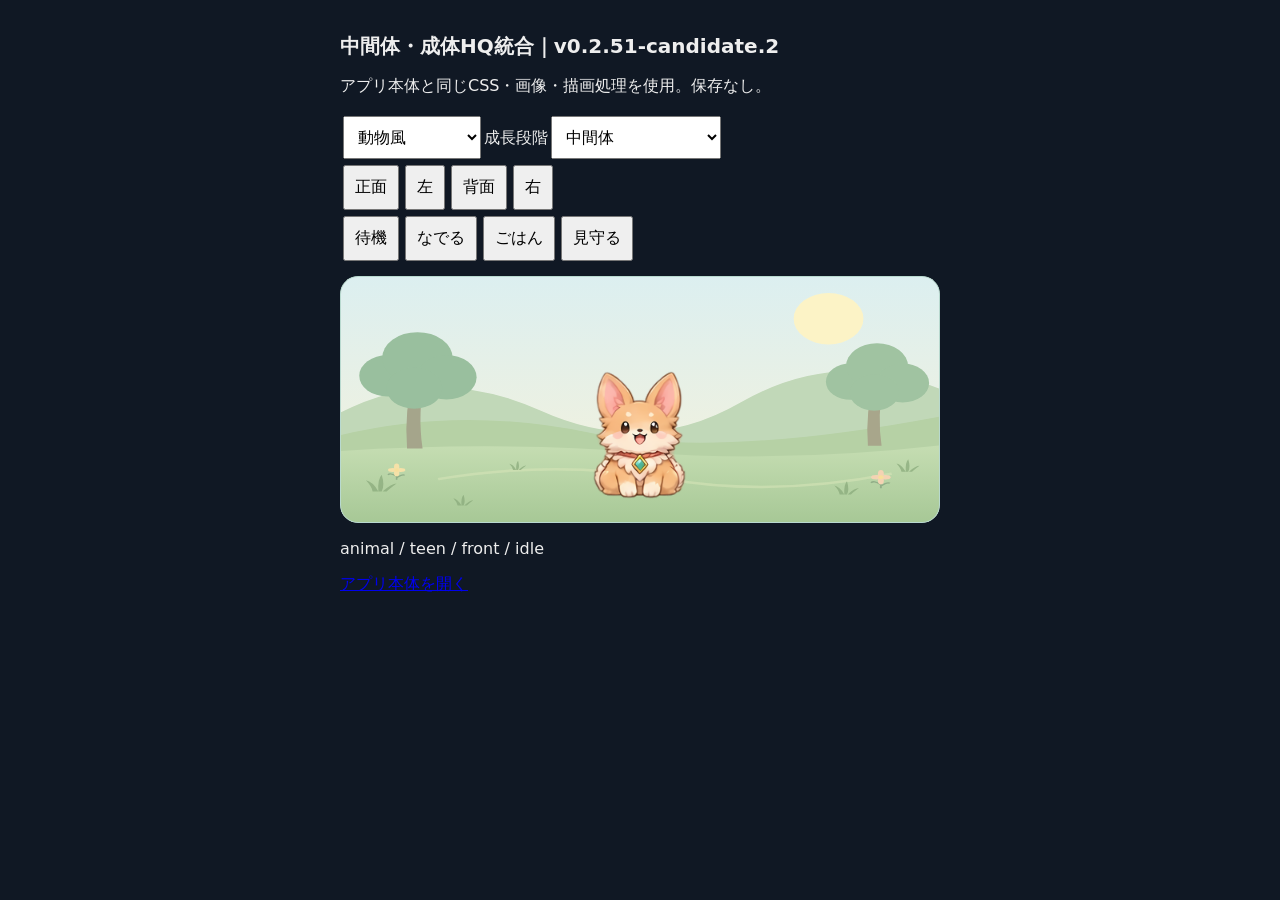
==== hq-integration-qa.html @ a8d1114d "Share baby sleep across home and companion room as v0.2.51-candidate.2" ====
<!doctype html><html lang="ja"><meta charset="utf-8"><meta name="viewport" content="width=device-width,initial-scale=1"><title>全成長段階HQ統合QA｜v0.2.51-candidate.2</title><link rel="stylesheet" href="pet-game.css?v=0251c2"><link rel="stylesheet" href="pet-hq.css?v=0251c2"><style>body{font:16px system-ui;background:#101824;color:#eee;padding:12px}main{max-width:600px;margin:auto}button,select{font:inherit;padding:10px;margin:3px}h1{font-size:20px}.pet-stage{min-height:205px}</style><main><h1>中間体・成体HQ統合｜v0.2.51-candidate.2</h1><p>アプリ本体と同じCSS・画像・描画処理を使用。保存なし。</p><select id="species"><option value="animal">動物風</option><option value="dino">恐竜</option><option value="fantasy">架空の生き物</option><option value="yokai">妖怪</option><option value="fairy">妖精</option></select><label>成長段階<select id="stage"><option value="teen">中間体</option><option value="adult">成体</option><option value="baby">幼体（採用済み）</option></select></label><nav id="directions"><button data-dir="front">正面</button><button data-dir="left">左</button><button data-dir="back">背面</button><button data-dir="right">右</button></nav><nav id="moods"><button data-mood="idle">待機</button><button data-mood="pet">なでる</button><button data-mood="food">ごはん</button><button data-mood="calm">見守る</button></nav><div class="pet-room" data-room-type="animal"><div class="pet-stage"><span class="pet-character pet-mood-idle" data-growth="baby" data-type="animal" data-facing="front"></span></div></div><p id="status"></p><p><a href="index.html?v=0251c2">アプリ本体を開く</a></p></main><script src="pet-illustration.js?v=0251c2"></script><script>
let stage='teen',type='animal',dir='front',mood='idle',timer;const ch=document.querySelector('.pet-character');
function paint(restart=false){let facing=stage==='baby'&&mood!=='idle'?'front':dir;for(let k of ['idle','pet','food','calm'])ch.classList.toggle('pet-mood-'+k,k===mood);if(ch.dataset.growth!==stage||ch.dataset.type!==type||ch.dataset.facing!==facing||!ch.firstChild){ch.dataset.growth=stage;ch.dataset.type=type;ch.dataset.facing=facing;ch.innerHTML=HAM.PetIllustration.draw({type,stage,direction:facing,mood})}if(restart)for(let a of ch.querySelector('.pet-illustration').getAnimations({subtree:true}))if(a.animationName?.startsWith('pet247-care-')){a.currentTime=0;a.play()}document.querySelector('.pet-room').dataset.roomType=type;document.querySelector('#status').textContent=type+' / '+stage+' / '+facing+' / '+mood}
document.querySelector('#stage').onchange=e=>{clearTimeout(timer);stage=e.target.value;mood='idle';paint()};document.querySelector('#species').onchange=e=>{clearTimeout(timer);type=e.target.value;mood='idle';paint()};document.querySelector('#directions').onclick=e=>{if(!e.target.dataset.dir)return;clearTimeout(timer);dir=e.target.dataset.dir;mood='idle';paint()};document.querySelector('#moods').onclick=e=>{if(!e.target.dataset.mood)return;clearTimeout(timer);mood=e.target.dataset.mood;paint(true);if(mood!=='idle')timer=setTimeout(()=>{mood='idle';paint()},mood==='calm'?3200:1700)};paint();</script></html>
---- pet-game.css ----
/* Optional pet game: all rules and styling are isolated from household UI. */
.pet-game-intro{line-height:1.65}
.pet-toggle-row{display:flex;align-items:center;justify-content:space-between;gap:12px;margin:0}
.pet-toggle-row input{width:22px;height:22px;margin:0;flex:0 0 auto}
.pet-toggle-row strong{display:block;font-size:15px}
.pet-toggle-row small{display:block;font-size:12px;font-weight:400;color:var(--muted);margin-top:4px}
body.pet-game-enabled .bottom-nav{grid-template-columns:repeat(6,minmax(0,1fr))}
.pet-game-dashboard{display:grid;grid-template-columns:1fr 1fr;gap:10px}
.pet-score-card{background:var(--bg);border:1px solid var(--line);border-radius:12px;padding:12px;min-width:0}
.pet-score-card strong{font-size:20px;display:block;margin:3px 0 6px;font-variant-numeric:tabular-nums}
.pet-score-card span{font-size:12px;color:var(--muted)}
.pet-meter{width:100%;height:7px;border-radius:9px;overflow:hidden;background:var(--line);margin:8px 0}
.pet-meter i{display:block;height:100%;width:0;border-radius:inherit;background:#60a5fa;transition:width .35s}
.pet-meter.pet-heart i{background:#f472b6}
.pet-room{position:relative;min-height:245px;border:1px solid #b8d9cf;border-radius:18px;display:flex;align-items:center;justify-content:center;flex-direction:column;gap:8px;overflow:hidden;margin:12px 0;background:linear-gradient(180deg,#dcf5f5,#eef9ec 75%,#d4e7cb)}
.pet-room::before{content:'';position:absolute;top:22px;right:25px;width:56px;height:56px;border-radius:50%;background:#fff9bd;opacity:.65}
.pet-room::after{content:'';position:absolute;bottom:0;left:0;right:0;height:35px;background:linear-gradient(0deg,#a7cfab,#cbe9cd);z-index:0}
.pet-room.pet-room-decorated{background:linear-gradient(180deg,#ebf1fb,#f7f6ea 72%,#d7edca)}
.pet-room.pet-room-decorated::before{content:'✿';background:#f6d9df;text-align:center;line-height:56px;font-size:36px;color:#a74779}
.pet-stage{position:relative;z-index:1;min-height:170px;width:100%;display:flex;align-items:flex-end;justify-content:center;padding:4px}
.pet-speech{position:relative;z-index:2;color:#314c50;background:#fffffff0;border-radius:12px;padding:9px 12px;text-align:center;line-height:1.5;font-size:13px;max-width:90%;min-height:38px;margin:0 0 13px}
.pet-character{display:block;position:relative;width:146px;height:157px;flex:0 0 auto;animation:pet-breathe 2.8s ease-in-out infinite;transform-origin:50% 90%}
.pet-character span{position:absolute;display:block}
.pet-character .pet-shadow{width:104px;height:13px;border-radius:50%;background:#6f9b9060;left:22px;bottom:0;filter:blur(2px)}
.pet-character .pet-body{background:linear-gradient(138deg,#b7f5cf 3%,#79d3b7 65%,#62bfa9);border:3px solid #439c88;width:116px;height:114px;border-radius:49% 49% 42% 42%;left:15px;top:30px;z-index:3;box-shadow:inset 12px 8px #ffffff45}
.pet-character .pet-ear{width:39px;height:65px;top:1px;background:#9ee5cb;border:3px solid #439c88;border-radius:58% 58% 27% 27%;z-index:2}
.pet-character .pet-ear::after{content:'';position:absolute;left:9px;top:10px;width:15px;height:34px;background:#e9acd0;border-radius:55%}
.pet-character .pet-ear-left{left:26px;transform:rotate(-19deg)}
.pet-character .pet-ear-right{right:26px;transform:rotate(19deg)}
.pet-character .pet-tail{width:36px;height:28px;background:#83d9bf;border:3px solid #439c88;border-radius:50%;right:2px;top:95px;z-index:1;transform:rotate(22deg)}
/* The face must fill the body: without a positioned area, eyes/cheeks escape to the room. */
.pet-character .pet-face{inset:0;width:100%;height:100%;pointer-events:none}
.pet-character{touch-action:none;user-select:none;-webkit-user-select:none;cursor:pointer}
.pet-character span{pointer-events:none}
.pet-stage.pet-stroking .pet-character{filter:brightness(1.04)}
.pet-character .pet-eye{width:12px;height:17px;background:#285c53;border-radius:50%;top:43px;z-index:2;animation:pet-blink 5s infinite}
.pet-character .pet-eye-left{left:28px}
.pet-character .pet-eye-right{right:28px}
.pet-character .pet-cheek{width:17px;height:9px;background:#ef9fbd;opacity:.4;border-radius:50%;top:69px}
.pet-character .pet-cheek-left{left:14px}
.pet-character .pet-cheek-right{right:14px}
.pet-character .pet-mouth{width:18px;height:10px;border-bottom:3px solid #28695d;border-radius:0 0 50% 50%;left:46px;top:67px}
.pet-character .pet-decor{left:51px;top:5px;font-size:23px;color:#ea65a8;z-index:5;text-shadow:0 1px 2px #fff}
.pet-character .pet-foot{width:32px;height:18px;background:#68c7af;border:3px solid #439c88;bottom:6px;border-radius:45%;z-index:4}
.pet-character .pet-foot-left{left:30px}
.pet-character .pet-foot-right{right:30px}
.pet-character .pet-sparkle{left:5px;top:49px;font-size:25px;color:#d48bbf;z-index:3}
.pet-character[data-bond="friendly"] .pet-cheek{opacity:.78}
.pet-character[data-bond="bonded"] .pet-cheek{opacity:1;width:21px}
.pet-character[data-bond="bonded"] .pet-mouth{width:24px;left:43px;height:13px}
.pet-character[data-trait="play"] .pet-ear-left{transform:rotate(-36deg)}
.pet-character[data-trait="play"] .pet-ear-right{transform:rotate(36deg)}
.pet-character[data-trait="calm"] .pet-eye{height:6px;top:51px;border-radius:0 0 50% 50%;animation:none}
.pet-character[data-trait="food"] .pet-mouth{width:15px;height:13px;left:47px;border:3px solid #28695d;border-top:0;background:#d48aa9}
.pet-character[data-trait="pet"] .pet-eye{transform:rotate(8deg)}
.pet-character.pet-mood-pet .pet-eye{height:7px;top:52px;animation:none}
.pet-character.pet-mood-food .pet-mouth{height:16px;width:14px;left:48px;border-radius:50%;background:#d989ad;border:2px solid #28695d}
.pet-character.pet-mood-play{animation:pet-hop .42s ease-in-out infinite alternate}
.pet-character.pet-mood-calm{animation:pet-sway 1.7s ease-in-out infinite alternate}
.pet-actions{display:grid;grid-template-columns:repeat(3,minmax(0,1fr));gap:9px;margin-top:12px}
.pet-action{display:flex;min-height:70px;flex-direction:column;justify-content:center;align-items:center;gap:2px;text-align:center;padding:9px 5px;font-size:13px;border:1px solid var(--line)}
.pet-action:disabled{opacity:.43;cursor:not-allowed}
.pet-action-icon{font-size:24px;line-height:1.2;color:#6ba6af}
.pet-action small{font-size:10px;font-weight:400;line-height:1.35;overflow-wrap:anywhere}
.pet-catalog{display:flex;flex-wrap:wrap;gap:7px;margin:9px 0}
.pet-catalog-item{font-size:12px;border:1px solid var(--line);border-radius:20px;padding:6px 9px;opacity:.6}
.pet-catalog-item.is-open{opacity:1;background:var(--bg)}
.pet-award-row{display:grid;grid-template-columns:minmax(70px,auto) minmax(0,1fr) auto;gap:10px;border-top:1px solid var(--line);padding:10px 0;align-items:start;font-size:12px;line-height:1.5}
.pet-award-row strong{white-space:nowrap}
.pet-award-row b{white-space:nowrap;color:var(--good)}
.pet-category-list{display:grid;grid-template-columns:repeat(2,minmax(0,1fr));gap:2px 9px}
.pet-category-choice{display:flex;align-items:center;gap:7px;margin:4px 0;font-weight:400;font-size:13px}
.pet-category-choice input{width:18px;height:18px;margin:0;flex:0 0 auto}
/* The room occupant idles with short side steps and occasional hops. */
.pet-stage .pet-character.pet-mood-idle{animation:pet-room-wander 15s ease-in-out infinite}
/* Home companion is a transparent sprite, not a miniature room or colored button. */
.pet-visitor{display:flex;align-items:center;justify-content:center;position:fixed;right:4px;bottom:calc(88px + env(safe-area-inset-bottom));z-index:28;width:72px;height:78px;padding:0;overflow:visible;border:0;background:transparent;box-shadow:none;border-radius:18px;-webkit-tap-highlight-color:transparent}
.pet-visitor:focus-visible{outline:2px solid var(--good);outline-offset:2px}
.pet-visitor .pet-character{position:absolute;top:-40px;left:-37px;transform-origin:50% 50%;animation:pet-companion-wander 14s ease-in-out infinite}
body.app-locked .pet-visitor,body:has(dialog[open]) .pet-visitor{display:none}
.pet-guest-companion{animation:pet-visit .35s ease-out}
/* Animation staging: rest -> anticipation (squash) -> arc -> landing (squash) -> recovery.
   This keeps motion legible at both room and home sizes and limits visual distraction. */
@keyframes pet-room-wander{
  0%,11%,55%,100%{transform:translate(0,0) scale(1)}
  13%{transform:translate(0,3px) scale(1.04,.96)}
  18%{transform:translate(-13px,-13px) rotate(-3deg) scale(.98,1.045)}
  22%{transform:translate(-19px,3px) rotate(1deg) scale(1.05,.94)}
  25%{transform:translate(-18px,-2px) scale(.985,1.015)}
  30%,44%{transform:translate(-18px,0) scale(1)}
  48%{transform:translate(-9px,0) scale(1.01)}
  54%{transform:translate(0,0) scale(1)}
  60%{transform:translate(0,3px) scale(1.04,.96)}
  66%{transform:translate(18px,-12px) rotate(3deg) scale(.98,1.05)}
  70%{transform:translate(21px,3px) rotate(-1deg) scale(1.045,.94)}
  73%{transform:translate(20px,-2px) scale(.99,1.02)}
  77%,83%{transform:translate(20px,0) scale(1)}
  88%{transform:translate(8px,0) scale(1)}
  94%{transform:translate(0,0) scale(1)}
}
@keyframes pet-companion-wander{
  0%,12%,52%,85%,100%{transform:translate(0,0) scale(.43)}
  16%{transform:translate(0,1px) scale(.45,.41)}
  23%{transform:translate(-11px,-9px) rotate(-3deg) scale(.43,.45)}
  28%{transform:translate(-14px,1px) rotate(2deg) scale(.45,.41)}
  32%{transform:translate(-14px,-1px) scale(.425,.44)}
  38%,49%{transform:translate(-14px,0) scale(.43)}
  58%{transform:translate(0,0) scale(.43)}
  69%{transform:translate(0,1px) scale(.44,.42)}
  73%{transform:translate(4px,-5px) scale(.43,.44)}
  77%{transform:translate(5px,1px) scale(.44,.42)}
  81%{transform:translate(4px,0) scale(.43)}
}
@keyframes pet-breathe{0%,100%{transform:translateY(0) scale(1)}50%{transform:translateY(-3px) scale(1.015)}}
@keyframes pet-hop{0%{transform:translateY(0) rotate(-5deg)}100%{transform:translateY(-13px) rotate(6deg)}}
@keyframes pet-sway{from{transform:rotate(-4deg)}to{transform:rotate(4deg)}}
@keyframes pet-blink{0%,42%,45%,100%{transform:scaleY(1)}43%{transform:scaleY(.12)}}
@keyframes pet-visit{from{opacity:0;transform:translateY(16px)}to{opacity:1;transform:translateY(0)}}
@media(max-width:390px){
  .pet-game-enabled .bottom-nav button{font-size:10px;padding:9px 1px}
  .pet-actions{grid-template-columns:repeat(3,minmax(0,1fr));gap:6px}
  .pet-award-row{grid-template-columns:1fr auto}.pet-award-row>div{grid-column:1/-1;grid-row:2}
}
@media(prefers-reduced-motion:reduce){
  .pet-character,.pet-character .pet-eye,.pet-visitor{animation:none!important;transition:none!important}
  .pet-visitor .pet-character{transform:scale(.43)!important}
}

/* Candidate.4 — five starter families, three silhouettes, and four facing states.
   The fantasy family is the lead design; other starters retain simpler distinct forms. */
.pet-current-type{font-size:13px;font-weight:700;color:var(--muted);margin:6px 0 14px}
.pet-life-actions{display:grid;gap:8px;margin:17px 0 8px}
.pet-type-choices{display:grid;grid-template-columns:repeat(2,minmax(0,1fr));gap:10px;margin:15px 0}
.pet-choice{display:flex;flex-direction:column;align-items:center;justify-content:flex-start;min-width:0;min-height:150px;gap:3px;padding:6px 7px 12px;border:1px solid var(--line);background:var(--card)}
.pet-choice:active{transform:scale(.99)}
.pet-choice strong{font-size:13px}
.pet-choice small{font-size:11px;font-weight:400;color:var(--muted);line-height:1.4}
.pet-choice-preview,.pet-archive-preview{position:relative;display:block;width:96px;height:94px;margin:0 auto;flex:0 0 auto}
.pet-choice-preview .pet-character,.pet-archive-preview .pet-character{position:absolute;left:-25px;top:-35px;transform:scale(.56);transform-origin:50% 50%;animation:none!important;pointer-events:none}
.pet-archive-list{display:grid;gap:9px}
.pet-archive-entry{display:flex;align-items:center;gap:14px;border:1px solid var(--line);border-radius:13px;padding:8px 12px}
.pet-archive-entry>div{display:grid;gap:4px;min-width:0;overflow-wrap:anywhere}
.pet-archive-entry strong{font-size:14px}
.pet-archive-entry small{font-size:12px;color:var(--muted);line-height:1.5}
/* All type-specific details are non-interactive: pointer gestures still land on sprite. */
.pet-character .pet-wing,.pet-character .pet-antenna,.pet-character .pet-horn,
.pet-character .pet-spikes,.pet-character .pet-arm,.pet-character .pet-back-mark,.pet-character .pet-nose{display:none}
.pet-character .pet-wing{z-index:1;width:39px;height:66px;background:linear-gradient(#effefa,#a7d8fa);border:3px solid #6ab9b6;border-radius:85% 28% 80% 23%;top:61px}
.pet-character .pet-wing-left{left:1px;transform:rotate(-26deg)}
.pet-character .pet-wing-right{right:1px;transform:scaleX(-1) rotate(-26deg)}
.pet-character .pet-arm{z-index:5;width:20px;height:37px;top:81px;background:#8cdac3;border:3px solid #439c88;border-radius:48%}
.pet-character .pet-arm-left{left:12px;transform:rotate(25deg)}
.pet-character .pet-arm-right{right:12px;transform:rotate(-25deg)}
.pet-character .pet-antenna{width:8px;height:44px;top:0;background:#a3d8da;border:2px solid #539fa5;border-radius:10px;z-index:1}
.pet-character .pet-antenna::before{content:'';position:absolute;top:-11px;left:-7px;width:19px;height:19px;border-radius:50%;background:#e9ace2;border:2px solid #b16aa0}
.pet-character .pet-antenna-left{left:51px;transform:rotate(-25deg)}
.pet-character .pet-antenna-right{right:51px;transform:rotate(25deg)}
.pet-character .pet-horn{z-index:2;left:65px;top:3px;width:21px;height:61px;clip-path:polygon(54% 0%,97% 100%,0 100%);background:#ffe6a2;border-radius:5px}
.pet-character .pet-spikes{z-index:4;width:31px;height:75px;top:36px;left:111px;background:#75aa9e;clip-path:polygon(0 0,100% 15%,20% 35%,96% 47%,15% 64%,88% 77%,0 100%)}
.pet-character .pet-nose{z-index:6;top:61px;left:48px;width:12px;height:8px;border-radius:50%;background:#386e65}
.pet-character .pet-back-mark{z-index:6;top:17px;left:41px;width:28px;height:47px;border-radius:50%;background:#ffffff30;border:3px solid #ffffff80;transform:rotate(12deg)}
/* Size and outline changes — not only scale. */
.pet-character[data-growth="baby"] .pet-body{top:49px;left:24px;width:98px;height:91px;border-radius:54% 50% 46% 45%}
.pet-character[data-growth="baby"] .pet-ear{top:21px;width:32px;height:52px}
.pet-character[data-growth="baby"] .pet-ear-left{left:34px}
.pet-character[data-growth="baby"] .pet-ear-right{right:34px}
.pet-character[data-growth="baby"] .pet-tail{width:28px;height:22px;top:104px;right:13px}
.pet-character[data-growth="baby"] .pet-foot{width:24px;height:13px;bottom:9px}
.pet-character[data-growth="baby"] .pet-foot-left{left:39px}
.pet-character[data-growth="baby"] .pet-foot-right{right:39px}
.pet-character[data-growth="baby"] .pet-face .pet-eye{top:33px;width:13px;height:17px}
.pet-character[data-growth="baby"] .pet-face .pet-eye-left{left:21px}
.pet-character[data-growth="baby"] .pet-face .pet-eye-right{right:21px}
.pet-character[data-growth="baby"] .pet-mouth{top:58px;left:38px}
.pet-character[data-growth="baby"] .pet-cheek{top:57px}
.pet-character[data-growth="baby"] .pet-wing{width:25px;height:42px;top:79px}
.pet-character[data-growth="adult"] .pet-body{top:18px;left:6px;width:134px;height:128px;border-radius:40% 46% 34% 34%;box-shadow:inset 16px 10px #ffffff35}
.pet-character[data-growth="adult"] .pet-ear{top:-3px;width:42px;height:76px}
.pet-character[data-growth="adult"] .pet-ear-left{left:17px}
.pet-character[data-growth="adult"] .pet-ear-right{right:17px}
.pet-character[data-growth="adult"] .pet-tail{width:52px;height:39px;top:89px;right:-19px;transform:rotate(32deg)}
.pet-character[data-growth="adult"] .pet-foot{width:37px;height:21px;bottom:2px}
.pet-character[data-growth="adult"] .pet-foot-left{left:21px}
.pet-character[data-growth="adult"] .pet-foot-right{right:21px}
.pet-character[data-growth="adult"] .pet-arm{display:block}
.pet-character[data-growth="adult"] .pet-face .pet-eye{top:48px;width:14px;height:19px}
.pet-character[data-growth="adult"] .pet-face .pet-eye-left{left:30px}
.pet-character[data-growth="adult"] .pet-face .pet-eye-right{right:30px}
.pet-character[data-growth="adult"] .pet-mouth{top:74px;left:54px}
.pet-character[data-growth="adult"] .pet-cheek{top:75px}
.pet-character[data-growth="adult"] .pet-decor{top:8px;left:58px}
/* Main fantasy species evolves from a round child into a winged creature. */
.pet-character[data-type="fantasy"][data-growth="teen"] .pet-wing,
.pet-character[data-type="fantasy"][data-growth="adult"] .pet-wing{display:block}
.pet-character[data-type="fantasy"][data-growth="teen"] .pet-wing{width:26px;height:43px;top:80px}
.pet-character[data-type="fantasy"][data-growth="adult"] .pet-wing{width:51px;height:80px;top:47px}
.pet-character[data-type="fantasy"][data-growth="adult"] .pet-body{background:linear-gradient(145deg,#b9f8df 8%,#78cdb9 56%,#4aa8aa);border-width:4px}
.pet-character[data-type="fantasy"][data-growth="adult"] .pet-horn{display:block;top:-5px;height:37px;width:13px;left:67px;background:#e2fbb7;clip-path:polygon(50% 0,100% 100%,0 100%)}
.pet-character[data-type="fantasy"][data-growth="adult"] .pet-tail{background:#9de5d9;border-radius:18% 85% 20% 85%}
/* Animal: long floppy ears, snout, and rounded adult body. */
.pet-character[data-type="animal"] .pet-body{background:linear-gradient(145deg,#ffecd1,#e0ac88);border-color:#b77b65}
.pet-character[data-type="animal"] .pet-ear{background:#e9b99e;border-color:#b77b65;border-radius:60% 45% 80% 50%;transform:rotate(-42deg)}
.pet-character[data-type="animal"] .pet-ear-right{transform:rotate(42deg)}
.pet-character[data-type="animal"] .pet-tail{background:#dfaa82;border-color:#b77b65}
.pet-character[data-type="animal"] .pet-foot,.pet-character[data-type="animal"] .pet-arm{background:#dda881;border-color:#b77b65}
.pet-character[data-type="animal"] .pet-nose{display:block;background:#8b5553}
.pet-character[data-type="animal"][data-growth="adult"] .pet-body{border-radius:37% 44% 47% 47%;background:linear-gradient(140deg,#f8e2b8,#c88e65)}
.pet-character[data-type="animal"][data-growth="adult"] .pet-ear{width:44px;height:65px;top:0}
.pet-character[data-type="animal"][data-growth="adult"] .pet-tail{width:49px;height:25px}
/* Fairy: visible butterfly wings and two glowing antennae. */
.pet-character[data-type="fairy"] .pet-body{background:linear-gradient(140deg,#fff5d9,#f6c4e5);border-color:#b986c9}
.pet-character[data-type="fairy"] .pet-ear{display:none}
.pet-character[data-type="fairy"] .pet-wing,.pet-character[data-type="fairy"] .pet-antenna{display:block}
.pet-character[data-type="fairy"] .pet-wing{background:linear-gradient(130deg,#d7f6ff,#d6b2fa);border-color:#a68bca}
.pet-character[data-type="fairy"] .pet-foot,.pet-character[data-type="fairy"] .pet-arm{background:#f0bdda;border-color:#b986c9}
.pet-character[data-type="fairy"] .pet-tail{display:none}
.pet-character[data-type="fairy"][data-growth="adult"] .pet-wing{top:25px;width:65px;height:99px;border-radius:60% 10% 75% 30%}
.pet-character[data-type="fairy"][data-growth="adult"] .pet-body{border-radius:49% 49% 54% 54%}
/* Yokai: a friendly little spirit with one central horn, ghost tail and violet body. */
.pet-character[data-type="yokai"] .pet-body{background:linear-gradient(125deg,#d3d5ff,#a3a9e8);border-color:#7478ba}
.pet-character[data-type="yokai"] .pet-ear{display:none}
.pet-character[data-type="yokai"] .pet-horn{display:block;background:#d2f8f8}
.pet-character[data-type="yokai"] .pet-tail{background:#b9b8eb;border-color:#7478ba;border-radius:10% 90% 12% 75%;transform:rotate(42deg)}
.pet-character[data-type="yokai"] .pet-foot,.pet-character[data-type="yokai"] .pet-arm{background:#b7b7eb;border-color:#7478ba}
.pet-character[data-type="yokai"][data-growth="baby"] .pet-horn{top:35px;left:67px;height:32px;width:13px}
.pet-character[data-type="yokai"][data-growth="adult"] .pet-horn{top:-18px;left:59px;height:72px;width:29px}
.pet-character[data-type="yokai"][data-growth="adult"] .pet-body{border-radius:45% 42% 28% 65%}
/* Dinosaur: no rabbit ears, visible dorsal plates, longer adult tail. */
.pet-character[data-type="dino"] .pet-body{background:linear-gradient(140deg,#d6efa4,#8ec47d);border-color:#548862}
.pet-character[data-type="dino"] .pet-ear{display:none}
.pet-character[data-type="dino"] .pet-spikes{display:block;background:#77a875}
.pet-character[data-type="dino"] .pet-tail{background:#8fc184;border-color:#548862;border-radius:20% 84% 20% 20%}
.pet-character[data-type="dino"] .pet-foot,.pet-character[data-type="dino"] .pet-arm{background:#8cc17d;border-color:#548862}
.pet-character[data-type="dino"][data-growth="baby"] .pet-spikes{top:60px;left:108px;width:20px;height:55px}
.pet-character[data-type="dino"][data-growth="adult"] .pet-spikes{top:12px;left:117px;width:46px;height:111px}
.pet-character[data-type="dino"][data-growth="adult"] .pet-tail{width:70px;height:39px;right:-37px;top:88px}
.pet-character[data-type="dino"][data-growth="adult"] .pet-body{border-radius:38% 55% 29% 43%}
/* Four explicit orientations. Side profiles hide the far eye; back faces show markings. */
.pet-character[data-facing="left"] .pet-body{transform:scaleX(.88) translateX(-5px)}
.pet-character[data-facing="left"] .pet-eye-right,
.pet-character[data-facing="left"] .pet-cheek-right{display:none}
.pet-character[data-facing="left"] .pet-eye-left{left:24px}
.pet-character[data-facing="left"] .pet-mouth{left:27px;width:12px}
.pet-character[data-facing="right"] .pet-body{transform:scaleX(-.88) translateX(-5px)}
.pet-character[data-facing="right"] .pet-eye-right,
.pet-character[data-facing="right"] .pet-cheek-right{display:none}
.pet-character[data-facing="right"] .pet-eye-left{left:24px}
.pet-character[data-facing="right"] .pet-mouth{left:27px;width:12px}
.pet-character[data-facing="back"] .pet-body{filter:saturate(.9) brightness(.92)}
.pet-character[data-facing="back"] .pet-face{display:none}
.pet-character[data-facing="back"] .pet-back-mark{display:block}
.pet-character[data-facing="back"] .pet-tail{transform:rotate(-15deg)}
.pet-character[data-facing="back"] .pet-ear-left{transform:rotate(7deg)}
.pet-character[data-facing="back"] .pet-ear-right{transform:rotate(-7deg)}
.pet-character .pet-body{transition:transform .27s ease,filter .27s ease}
/* Adult face/juvenile face still needs to react to petting. */
.pet-character.pet-mood-pet[data-growth="baby"] .pet-eye,
.pet-character.pet-mood-pet[data-growth="adult"] .pet-eye{height:7px;animation:none}
@media(max-width:390px){.pet-type-choices{gap:7px}.pet-choice{min-height:143px}}
@media(prefers-reduced-motion:reduce){.pet-character .pet-body{transition:none!important}}


/* candidate.5: separate hand-drawn SVG species, not a shared round CSS body.
   The original CSS body parts are retained only as a rollback-friendly fallback. */
.pet-character .pet-art{
  position:absolute;top:-12px;left:-20px;width:186px;height:180px;
  display:block;overflow:visible;pointer-events:all;
  filter:drop-shadow(0 2px 1px rgba(39,78,70,.10));
}
.pet-character:has(.pet-art) .pet-svg-eye{
  transform-box:fill-box;transform-origin:center center;animation:pet-art-blink 5.8s infinite;
}
.pet-character.pet-mood-pet .pet-svg-eye{animation:none}
.pet-character.pet-mood-play .pet-art{filter:drop-shadow(0 4px 3px rgba(53,123,125,.22))}
.pet-choice-preview .pet-art,.pet-archive-preview .pet-art{filter:none}
.pet-choice-preview .pet-character,.pet-archive-preview .pet-character{pointer-events:none;user-select:none}
.pet-visitor .pet-art{filter:drop-shadow(0 2px 2px rgba(0,0,0,.20))}
@keyframes pet-art-blink{
  0%,45%,47%,100%{transform:scaleY(1)}
  46%{transform:scaleY(.13)}
}
@media(prefers-reduced-motion:reduce){
  .pet-character .pet-svg-eye{animation:none!important}
  .pet-character .pet-art{filter:none}
}

/* The new facing SVG enters with a small settling movement instead of popping in abruptly. */
.pet-stage .pet-character .pet-art,.pet-visitor .pet-character .pet-art{
  animation:pet-facing-settle .32s cubic-bezier(.22,.7,.22,1) both;
  transform-origin:50% 84%;
}
@keyframes pet-facing-settle{
  0%{opacity:.86;transform:translateY(2px) scale(.985,1.01)}
  60%{opacity:1;transform:translateY(-1px) scale(1.006,.995)}
  100%{opacity:1;transform:translateY(0) scale(1)}
}
.pet-choice-preview .pet-art,.pet-archive-preview .pet-art{
  animation:none!important;
}
@media(prefers-reduced-motion:reduce){
  .pet-stage .pet-character .pet-art,.pet-visitor .pet-character .pet-art{animation:none!important}
}

/* Candidate.8: accessible, read-only comparison of front and cartoon three-quarter forms. */
.pet-preview-controls{display:flex;gap:8px;margin:12px 0 8px}
.pet-preview-controls button{flex:1;padding:9px 12px;border:1px solid var(--line);border-radius:10px;background:var(--bg);color:var(--text);font-size:13px}
.pet-preview-controls button.is-active{background:var(--card);border-color:#72bbaa;box-shadow:inset 0 0 0 1px #72bbaa;font-weight:700}
.pet-preview-controls button:focus-visible{outline:2px solid #72bbaa;outline-offset:2px}

/* Illustration-first characters: the same image atlas is used for room, home, selection and archive.
   Only the back view still uses the previous SVG while matching rear art is in development. */
.pet-character .pet-art.pet-illustration{
  position:absolute;top:-12px;left:-7px;width:160px;height:180px;
  pointer-events:none;overflow:visible;background:none;filter:none;
}
.pet-art-image{position:absolute;inset:0;background-repeat:no-repeat;background-color:transparent}
.pet-art-baby:not(.pet-art-yokai) .pet-art-image{
  background-image:url("./assets/pet-concept-atlas.webp?v=0251c2");background-size:200% 400%;
}
.pet-art-baby.pet-art-yokai .pet-art-image{
  background-image:url("./assets/pet-yokai-concept.webp?v=0251c2");background-size:200% 100%;
}
.pet-art-growth .pet-art-image{
  background-image:url("./assets/pet-growth-atlas.webp?v=0251c2");background-size:400% 500%;
}
.pet-art-front.pet-art-baby .pet-art-image{background-position-x:0%}
.pet-art-side.pet-art-baby .pet-art-image{background-position-x:100%}
.pet-art-teen.pet-art-front .pet-art-image{background-position-x:0%}
.pet-art-teen.pet-art-side .pet-art-image{background-position-x:33.333333%}
.pet-art-adult.pet-art-front .pet-art-image{background-position-x:66.666667%}
.pet-art-adult.pet-art-side .pet-art-image{background-position-x:100%}
.pet-art-animal.pet-art-baby .pet-art-image{background-position-y:0%}
.pet-art-fantasy.pet-art-baby .pet-art-image{background-position-y:33.333333%}
.pet-art-fairy.pet-art-baby .pet-art-image{background-position-y:66.666667%}
.pet-art-dino.pet-art-baby .pet-art-image{background-position-y:100%}
.pet-art-yokai.pet-art-baby .pet-art-image{background-position-y:0%}
.pet-art-animal.pet-art-growth .pet-art-image{background-position-y:0%}
.pet-art-fantasy.pet-art-growth .pet-art-image{background-position-y:25%}
.pet-art-fairy.pet-art-growth .pet-art-image{background-position-y:50%}
.pet-art-yokai.pet-art-growth .pet-art-image{background-position-y:75%}
.pet-art-dino.pet-art-growth .pet-art-image{background-position-y:100%}
/* The wrapper receives the turn animation; reflecting its child cannot be overridden by that animation. */
.pet-art-mirror .pet-art-image{transform:scaleX(-1)}
.pet-character .pet-art-emote{
  display:block;position:absolute;top:10px;right:0;font-size:18px;font-weight:700;
  color:#ea729e;text-shadow:0 1px 2px white;pointer-events:none;
}
.pet-character.pet-mood-pet .pet-art-emote::before{content:'♥'}
.pet-character.pet-mood-food .pet-art-emote::before{content:'✦'}
.pet-character.pet-mood-play .pet-art-emote::before{content:'♪'}
.pet-character.pet-mood-calm .pet-art-emote::before{content:'☾'}
.pet-character[data-bond="bonded"].pet-mood-idle .pet-art-emote::before{content:'♡';font-size:13px;opacity:.75}
.pet-character .pet-art.pet-illustration .pet-art-image{image-rendering:auto}
@media(prefers-reduced-motion:reduce){
  .pet-character .pet-art.pet-illustration,.pet-character .pet-art-emote{animation:none!important}
}


/* Candidate.12: illustration-layer performance-safe reactions.
   The pose belongs to the illustration wrapper; mirrored bitmap stays mirrored.
   Temporary interactions never alter pet state or financial data. */
.pet-character .pet-illustration{
  transform-origin:50% 82%;
  will-change:auto;
}
.pet-character.pet-mood-idle .pet-illustration{
  animation:pet-art-idle 7.2s ease-in-out infinite;
}
.pet-character.pet-mood-pet .pet-illustration{
  animation:pet-art-petted .7s ease-in-out 2;
}
.pet-character.pet-mood-food .pet-illustration{
  animation:pet-art-nibble .46s ease-in-out 3;
}
.pet-character.pet-mood-play .pet-illustration{
  animation:pet-art-excited .54s ease-in-out 3;
}
.pet-character.pet-mood-calm .pet-illustration{
  animation:pet-art-settle 2.4s ease-in-out infinite;
}
.pet-character[data-type="fantasy"].pet-mood-idle .pet-illustration,
.pet-character[data-type="fairy"].pet-mood-idle .pet-illustration{
  animation-duration:8.4s;
}
.pet-character.pet-mood-pet .pet-art-emote,
.pet-character.pet-mood-food .pet-art-emote,
.pet-character.pet-mood-play .pet-art-emote,
.pet-character.pet-mood-calm .pet-art-emote{
  animation:pet-art-emote-appear .5s ease-out both;
}
@keyframes pet-art-idle{
  0%,17%,37%,60%,78%,100%{transform:translateY(0) rotate(0deg) scale(1)}
  26%{transform:translateY(-2px) rotate(-1.2deg) scale(1.008)}
  69%{transform:translateY(-1px) rotate(1deg) scale(1.008)}
}
@keyframes pet-art-petted{
  0%,100%{transform:translateY(0) rotate(0deg) scale(1)}
  22%{transform:translateY(3px) rotate(-3deg) scale(1.04,.96)}
  55%{transform:translateY(-3px) rotate(2deg) scale(.98,1.03)}
  78%{transform:translateY(1px) rotate(-1deg)}
}
@keyframes pet-art-nibble{
  0%,100%{transform:translate(0,0) scale(1)}
  25%{transform:translate(0,3px) scale(1.025,.975)}
  55%{transform:translate(0,-2px) scale(.99,1.015)}
}
@keyframes pet-art-excited{
  0%,100%{transform:translateY(0) rotate(0deg)}
  22%{transform:translateY(3px) rotate(-5deg) scale(1.03,.97)}
  58%{transform:translateY(-5px) rotate(4deg) scale(.98,1.02)}
}
@keyframes pet-art-settle{
  0%,100%{transform:rotate(-1deg) translateY(0)}
  50%{transform:rotate(1deg) translateY(-2px)}
}
@keyframes pet-art-emote-appear{
  from{opacity:0;transform:translateY(5px) scale(.7)}
  to{opacity:1;transform:translateY(0) scale(1)}
}
@media(prefers-reduced-motion:reduce){
  .pet-character .pet-illustration,
  .pet-character .pet-art-emote{animation:none!important;transition:none!important}
}


/* candidate.16 rear view sprites: 3 stage columns by 5 species rows, 320x360 pixels per cell. */
.pet-character .pet-art-back .pet-art-image{
  background-image:url("./assets/pet-rear-atlas.webp?v=0251c2");
  background-size:300% 500%;background-repeat:no-repeat;
}
.pet-art-back.pet-art-baby .pet-art-image{background-position-x:0%}
.pet-art-back.pet-art-teen .pet-art-image{background-position-x:50%}
.pet-art-back.pet-art-adult .pet-art-image{background-position-x:100%}
.pet-art-back.pet-art-animal .pet-art-image{background-position-y:0%}
.pet-art-back.pet-art-fantasy .pet-art-image{background-position-y:25%}
.pet-art-back.pet-art-fairy .pet-art-image{background-position-y:50%}
.pet-art-back.pet-art-yokai .pet-art-image{background-position-y:75%}
.pet-art-back.pet-art-dino .pet-art-image{background-position-y:100%}

/* candidate.16: brief facing-change motion on the illustration layer. */
.pet-character.pet-mood-idle .pet-illustration.pet-turning{
  animation:pet-illustration-turn .3s cubic-bezier(.18,.75,.25,1) both;
}
@keyframes pet-illustration-turn{
  0%{opacity:.65;transform:translateX(2px) rotate(1.5deg) scale(.975,1.01)}
  60%{opacity:1;transform:translateX(-1px) rotate(-.5deg) scale(1.01,.995)}
  100%{opacity:1;transform:translateX(0) rotate(0deg) scale(1)}
}
@media(prefers-reduced-motion:reduce){
  .pet-character.pet-mood-idle .pet-illustration.pet-turning{animation:none!important;opacity:1;transform:none}
}

/* candidate.28: coherent 4-column / 15-row atlas; 320x360 output per cell,
   resampled from approximately 162x162 source, so no native-detail claim. */
.pet-character .pet-art.pet-unified .pet-art-image{
  background-image:url('./assets/pet-unified-atlas.webp?v=0251c2');
  background-size:400% 1500%;background-repeat:no-repeat;transform:none;
}
.pet-character .pet-unified.pet-art-front .pet-art-image{background-position-x:0.000000%}
.pet-character .pet-unified.pet-art-left .pet-art-image{background-position-x:33.333333%}
.pet-character .pet-unified.pet-art-back .pet-art-image{background-position-x:66.666667%}
.pet-character .pet-unified.pet-art-right .pet-art-image{background-position-x:100.000000%}
.pet-character .pet-unified.pet-art-animal.pet-art-baby .pet-art-image{background-position-y:0.000000%}
.pet-character .pet-unified.pet-art-animal.pet-art-teen .pet-art-image{background-position-y:7.142857%}
.pet-character .pet-unified.pet-art-animal.pet-art-adult .pet-art-image{background-position-y:14.285714%}
.pet-character .pet-unified.pet-art-fantasy.pet-art-baby .pet-art-image{background-position-y:21.428571%}
.pet-character .pet-unified.pet-art-fantasy.pet-art-teen .pet-art-image{background-position-y:28.571429%}
.pet-character .pet-unified.pet-art-fantasy.pet-art-adult .pet-art-image{background-position-y:35.714286%}
.pet-character .pet-unified.pet-art-fairy.pet-art-baby .pet-art-image{background-position-y:42.857143%}
.pet-character .pet-unified.pet-art-fairy.pet-art-teen .pet-art-image{background-position-y:50.000000%}
.pet-character .pet-unified.pet-art-fairy.pet-art-adult .pet-art-image{background-position-y:57.142857%}
.pet-character .pet-unified.pet-art-yokai.pet-art-baby .pet-art-image{background-position-y:64.285714%}
.pet-character .pet-unified.pet-art-yokai.pet-art-teen .pet-art-image{background-position-y:71.428571%}
.pet-character .pet-unified.pet-art-yokai.pet-art-adult .pet-art-image{background-position-y:78.571429%}
.pet-character .pet-unified.pet-art-dino.pet-art-baby .pet-art-image{background-position-y:85.714286%}
.pet-character .pet-unified.pet-art-dino.pet-art-teen .pet-art-image{background-position-y:92.857143%}
.pet-character .pet-unified.pet-art-dino.pet-art-adult .pet-art-image{background-position-y:100.000000%}

/* candidate.28: preserve wander phase when the pet is tapped, petted or fed.
   Parent movement must not switch to a different keyframe on mood changes;
   the illustration child still provides the interaction response. */
.pet-stage .pet-character:is(.pet-mood-idle,.pet-mood-pet,.pet-mood-food,.pet-mood-play,.pet-mood-calm){
  animation:pet-room-wander 15s ease-in-out infinite;
}
.pet-stage,.pet-stage .pet-character{
  -webkit-tap-highlight-color:transparent;
}
.pet-character .pet-art.pet-unified .pet-art-image{
  /* Edge alpha feather hides a visible atlas rectangle when scaled on touch.
     Does not reconstruct wings already clipped in the original artwork. */
  -webkit-mask-image:linear-gradient(to right,transparent,#000 2px,#000 calc(100% - 2px),transparent),
    linear-gradient(to bottom,transparent,#000 2px,#000 calc(100% - 2px),transparent);
  -webkit-mask-composite:source-in;
  mask-image:linear-gradient(to right,transparent,#000 2px,#000 calc(100% - 2px),transparent),
    linear-gradient(to bottom,transparent,#000 2px,#000 calc(100% - 2px),transparent);
  mask-composite:intersect;
}
@media(prefers-reduced-motion:reduce){
  .pet-stage .pet-character:is(.pet-mood-idle,.pet-mood-pet,.pet-mood-food,.pet-mood-play,.pet-mood-calm){
    animation:none!important;
  }
}

/* candidate.28: transparent gutters are embedded inside every repaired sprite cell.
   Remove the old 2px edge feather that could mask wing/ornament tips.
   Keep the tap-highlight and persistent-position behavior from candidate.19. */
.pet-character .pet-art.pet-unified .pet-art-image{
  -webkit-mask-image:none;
  mask-image:none;
}


/* candidate.28 — reversible, illustration-specific part motion.
   Only a clipped copy is animated; the original atlas sprite is never moved or altered.
   The main .pet-character node and wander phase are untouched. */
.pet-character .pet-art.pet-unified .pet-art-image.pet-part-wing,
.pet-character .pet-art.pet-unified .pet-art-image.pet-part-ear,
.pet-character .pet-art.pet-unified .pet-art-image.pet-part-tail{
  pointer-events:none;
  display:none;
  opacity:.7;
  will-change:auto;
}
/* Front-facing wing highlights; shape limits avoid the wing tips repaired in candidate.28. */
.pet-character .pet-unified.pet-art-front:is(.pet-art-fairy,.pet-art-fantasy) .pet-part-wing{
  display:block;
  animation:pet-part-wing-breathe 3.4s ease-in-out infinite;
}
.pet-character .pet-unified.pet-art-front .pet-part-wing-left{
  clip-path:polygon(1% 43%,39% 43%,44% 79%,1% 82%);
  transform-origin:36% 62%;
}
.pet-character .pet-unified.pet-art-front .pet-part-wing-right{
  clip-path:polygon(61% 43%,99% 43%,99% 82%,56% 79%);
  transform-origin:64% 62%;
  animation-delay:-1.7s;
}
/* Ears: tiny lift, only in front view. Keep the face and the repaired wings static. */
.pet-character .pet-unified.pet-art-front:is(.pet-art-animal,.pet-art-fantasy) .pet-part-ear{
  display:block;
  clip-path:polygon(7% 0%,93% 0%,87% 32%,13% 32%);
  transform-origin:50% 31%;
  animation:pet-part-ear-twitch 8.8s ease-in-out infinite;
}
/* The outer tail is separate enough in three-quarter views for a subtle echo. */
.pet-character .pet-unified:is(.pet-art-left,.pet-art-right):is(.pet-art-animal,.pet-art-dino) .pet-part-tail{
  display:block;
  clip-path:polygon(59% 38%,100% 38%,100% 89%,63% 89%);
  transform-origin:65% 69%;
  animation:pet-part-tail-sway 6.5s ease-in-out infinite;
}
/* An overlaid crop should never expose a hard rectangular sprite edge. */
@keyframes pet-part-wing-breathe{
  0%,18%,55%,100%{transform:scale(1);opacity:.45}
  32%{transform:scale(1.016,1.025);opacity:.78}
  42%{transform:scale(.997,1.008);opacity:.55}
}
@keyframes pet-part-ear-twitch{
  0%,35%,40%,100%{transform:rotate(0deg);opacity:.5}
  36%{transform:rotate(-1.8deg);opacity:.83}
  38%{transform:rotate(1deg);opacity:.65}
}
@keyframes pet-part-tail-sway{
  0%,45%,100%{transform:rotate(0deg);opacity:.5}
  56%{transform:rotate(1.8deg);opacity:.75}
  67%{transform:rotate(-1deg);opacity:.55}
}
@media(prefers-reduced-motion:reduce){
  .pet-character .pet-art.pet-unified .pet-part-wing,
  .pet-character .pet-art.pet-unified .pet-part-ear,
  .pet-character .pet-art.pet-unified .pet-part-tail{
    display:none!important;
    animation:none!important;
  }
}


/* candidate.28: reduce room occupant to 86%; individual scale composes with
   keyframed transform and never restarts the parent wander animation. */
.pet-stage .pet-character{
  scale:.86;
  transform-origin:50% 88%;
}
/* Readable idle pose — the parent keeps its original movement phase. */
.pet-stage .pet-character.pet-mood-idle .pet-illustration:not(.pet-turning){
  animation:pet-stage-idle-expressive 4.8s ease-in-out infinite;
}
@keyframes pet-stage-idle-expressive{
  0%,12%,52%,100%{transform:translateY(0) rotate(0deg) scale(1)}
  24%{transform:translateY(-5px) rotate(-2.7deg) scale(1.025,1.015)}
  36%{transform:translateY(-2px) rotate(1.2deg) scale(.995,1.008)}
  67%{transform:translateY(2px) rotate(2.5deg) scale(1.018,.984)}
  78%{transform:translateY(-3px) rotate(-1.2deg) scale(1.01,1.01)}
}
.pet-stage .pet-character.pet-mood-play .pet-illustration{
  animation:pet-stage-play-expressive .62s cubic-bezier(.2,.6,.28,1) infinite;
}
@keyframes pet-stage-play-expressive{
  0%,100%{transform:translateY(1px) rotate(-2deg) scale(1.045,.97)}
  42%{transform:translateY(-9px) rotate(3deg) scale(.98,1.045)}
  75%{transform:translateY(0) rotate(-1deg) scale(1.025,.985)}
}
.pet-stage .pet-character.pet-mood-pet .pet-illustration{
  animation:pet-stage-pet-expressive .73s ease-in-out 2;
}
@keyframes pet-stage-pet-expressive{
  0%,100%{transform:translateY(0) rotate(0deg)}
  35%{transform:translateY(3px) rotate(-3deg) scale(1.045,.96)}
  68%{transform:translateY(-3px) rotate(2deg) scale(.99,1.02)}
}
/* Move only the clipped duplicated wings so that the corrected original
   sprite is never deleted or re-rendered. */
.pet-stage .pet-character .pet-unified.pet-art-front:is(.pet-art-fairy,.pet-art-fantasy) .pet-part-wing-left{
  animation:pet-stage-wing-left 2.9s ease-in-out infinite;
}
.pet-stage .pet-character .pet-unified.pet-art-front:is(.pet-art-fairy,.pet-art-fantasy) .pet-part-wing-right{
  animation:pet-stage-wing-right 2.9s ease-in-out infinite;
}
@keyframes pet-stage-wing-left{
  0%,25%,100%{transform:rotate(0deg) translateY(0);opacity:.35}
  44%{transform:rotate(-5deg) translate(-2px,-3px);opacity:.8}
  61%{transform:rotate(2deg) translateY(1px);opacity:.55}
}
@keyframes pet-stage-wing-right{
  0%,25%,100%{transform:rotate(0deg) translateY(0);opacity:.35}
  44%{transform:rotate(5deg) translate(2px,-3px);opacity:.8}
  61%{transform:rotate(-2deg) translateY(1px);opacity:.55}
}
.pet-stage .pet-character .pet-unified.pet-art-front:is(.pet-art-animal,.pet-art-fantasy) .pet-part-ear{animation-duration:5.5s}
.pet-stage .pet-character .pet-unified:is(.pet-art-left,.pet-art-right):is(.pet-art-animal,.pet-art-dino) .pet-part-tail{animation-duration:4.4s}
@media(prefers-reduced-motion:reduce){
  .pet-stage .pet-character.pet-mood-idle .pet-illustration:not(.pet-turning),
  .pet-stage .pet-character.pet-mood-play .pet-illustration,
  .pet-stage .pet-character.pet-mood-pet .pet-illustration,
  .pet-stage .pet-character .pet-part-wing-left,
  .pet-stage .pet-character .pet-part-wing-right{animation:none!important}
}

/* candidate.28 — art-fidelity rollback for the rejected offset-outline animation.
   We keep the accepted single illustration and all hit testing / pet state intact. */
.pet-character .pet-art.pet-unified .pet-part-wing,
.pet-character .pet-art.pet-unified .pet-part-ear,
.pet-character .pet-art.pet-unified .pet-part-tail{
  display:none!important;
  animation:none!important;
}
/* The room has more space for future independent-frame action animations.
   Independent scale does NOT reset or replace the parent 15-second wander. */
.pet-stage .pet-character{
  scale:.80;
  transform-origin:50% 88%;
}
/* The home visitor grows only 12%; no change to choice cards, archive or room. */
.pet-visitor .pet-character{
  scale:1.12;
}
/* Remove faux facial/body distortion and duplicated-outline turning transforms.
   Maintain a short, simple single-image reaction for existing actions. */
.pet-stage .pet-character .pet-illustration,
.pet-stage .pet-character.pet-mood-idle .pet-illustration:not(.pet-turning),
.pet-stage .pet-character.pet-mood-idle .pet-illustration.pet-turning{
  animation:none!important;
  transform:none!important;
  opacity:1!important;
}
.pet-stage .pet-character.pet-mood-pet .pet-illustration{
  animation:pet24-petted .35s ease-in-out 2!important;
}
.pet-stage .pet-character.pet-mood-play .pet-illustration{
  animation:pet24-play .65s ease-in-out 2!important;
}
@keyframes pet24-petted{
  0%,100%{transform:translateY(0)}
  50%{transform:translateY(-3px)}
}
@keyframes pet24-play{
  0%,100%{transform:translateY(0)}
  45%{transform:translateY(-7px)}
}
/* The original reduced motion preference remains authoritative, including new actions. */
@media(prefers-reduced-motion:reduce){
  .pet-stage .pet-character.pet-mood-pet .pet-illustration,
  .pet-stage .pet-character.pet-mood-play .pet-illustration{
    animation:none!important;
    transform:none!important;
  }
}


/* candidate.28: TRUE three-frame blink, only fantasy / baby / front / room.
   This switches whole aligned WebP frame illustrations, not overlaid contours.
   960x360 source = 3 cells of 320x360, rendered at 160x180.
   The other 59 sprite variants stay exactly as in candidate.28. */
.pet-stage .pet-character .pet-unified.pet-art-fantasy.pet-art-baby.pet-art-front > .pet-art-image:first-child{
  background-image:url('./assets/pet-blink-fantasy-baby.webp?v=0251c2');
  background-size:300% 100%;
  background-position:0% 0%;
  animation:pet26-blink-frames 2.8s steps(1,end) infinite;
}
/* A front-facing sprite is replaced every 3.5s by setFacingTimer().
   Animate one complete blink in the FIRST 2 seconds of that window.
   The former 7.2s/92% blink never occurred before replacement. */
@keyframes pet26-blink-frames{
  0%,34%,67%,100%{background-position-x:0%}
  35%,44%,57%,66%{background-position-x:50%}
  45%,56%{background-position-x:100%}
}
@media(prefers-reduced-motion:reduce){
  .pet-stage .pet-character .pet-unified.pet-art-fantasy.pet-art-baby.pet-art-front > .pet-art-image:first-child{
    animation:none!important;
    background-position-x:0%!important;
  }
}

/* candidate.28: slightly larger Home visitor only; preserve room at 80%.
   Increase visitor hit surface and right inset to avoid visual edge clipping. */
.pet-visitor{
  width:80px;
  right:9px;
}
.pet-visitor .pet-character{
  scale:1.24;
}

/* candidate.28: yokai baby gaze, whole aligned frames; no closed eye. */
.pet-stage .pet-character .pet-unified.pet-art-yokai.pet-art-baby.pet-art-front > .pet-art-image:first-child{
 background-image:url('./assets/pet-gaze-yokai-baby.svg?v=0251c2');
 background-size:300% 100%;
 background-position:0% 0%;
 animation:pet28-gaze-frames 3s steps(1,end) infinite;
}
@keyframes pet28-gaze-frames{
 0%,27%,45%,62%,100%{background-position-x:0%}
 28%,44%{background-position-x:50%}
 46%,61%{background-position-x:100%}
}
@media(prefers-reduced-motion:reduce){
 .pet-stage .pet-character .pet-unified.pet-art-yokai.pet-art-baby.pet-art-front > .pet-art-image:first-child{
  animation:none!important;
  background-position-x:0%!important;
 }
}

/* candidate.29: real three-frame blink for animal, dinosaur and fairy babies; room/front only. */
.pet-stage .pet-character .pet-unified.pet-art-animal.pet-art-baby.pet-art-front > .pet-art-image:first-child{
  background-image:url('./assets/pet-blink-animal-baby.webp?v=0251c2');
}
.pet-stage .pet-character .pet-unified.pet-art-dino.pet-art-baby.pet-art-front > .pet-art-image:first-child{
  background-image:url('./assets/pet-blink-dino-baby.webp?v=0251c2');
}
.pet-stage .pet-character .pet-unified.pet-art-fairy.pet-art-baby.pet-art-front > .pet-art-image:first-child{
  background-image:url('./assets/pet-blink-fairy-baby.webp?v=0251c2');
}
.pet-stage .pet-character .pet-unified.pet-art-animal.pet-art-baby.pet-art-front > .pet-art-image:first-child,
.pet-stage .pet-character .pet-unified.pet-art-dino.pet-art-baby.pet-art-front > .pet-art-image:first-child,
.pet-stage .pet-character .pet-unified.pet-art-fairy.pet-art-baby.pet-art-front > .pet-art-image:first-child{
  background-size:300% 100%;
  background-position:0% 0%;
  animation:pet26-blink-frames 2.8s steps(1,end) infinite;
}
@media(prefers-reduced-motion:reduce){
  .pet-stage .pet-character .pet-unified.pet-art-animal.pet-art-baby.pet-art-front > .pet-art-image:first-child,
  .pet-stage .pet-character .pet-unified.pet-art-dino.pet-art-baby.pet-art-front > .pet-art-image:first-child,
  .pet-stage .pet-character .pet-unified.pet-art-fairy.pet-art-baby.pet-art-front > .pet-art-image:first-child{
    animation:none!important;
    background-position-x:0%!important;
  }
}

/* candidate.30: fairy baby only, skip the half-open frame. */
.pet-stage .pet-character .pet-unified.pet-art-fairy.pet-art-baby.pet-art-front > .pet-art-image:first-child{
  animation:pet30-fairy-blink 2.8s steps(1,end) infinite;
}
@keyframes pet30-fairy-blink{
  0%{background-position-x:0%}
  45%{background-position-x:100%}
  50%,100%{background-position-x:0%}
}
@media(prefers-reduced-motion:reduce){
  .pet-stage .pet-character .pet-unified.pet-art-fairy.pet-art-baby.pet-art-front > .pet-art-image:first-child{
    animation:none!important;
    background-position-x:0%!important;
  }
}

/* v0.2.47: whole aligned frames, one small ear twitch, no overlay. */
.pet-stage .pet-character .pet-unified.pet-art-animal.pet-art-baby.pet-art-front > .pet-art-image:first-child{
  background-image:url('./assets/pet-animal-baby-blink-ear.webp?v=0251c2');
  background-size:500% 100%;
  background-position:0% 0%;
  animation:pet247-animal-blink-ear 2.8s steps(1,end) infinite;
}
@keyframes pet247-animal-blink-ear{
  0%{background-position-x:0%}
  8%{background-position-x:75%}
  12%{background-position-x:100%}
  16%{background-position-x:75%}
  20%{background-position-x:0%}
  35%{background-position-x:25%}
  45%{background-position-x:50%}
  57%{background-position-x:25%}
  67%,100%{background-position-x:0%}
}
@media(prefers-reduced-motion:reduce){
  .pet-stage .pet-character .pet-unified.pet-art-animal.pet-art-baby.pet-art-front > .pet-art-image:first-child{animation:none!important;background-position-x:0%!important;}
}

/* v0.2.47: original aligned side frames; no tail overlay. */
.pet-stage .pet-character .pet-unified.pet-art-animal.pet-art-baby.pet-art-left > .pet-art-image:first-child,
.pet-stage .pet-character .pet-unified.pet-art-animal.pet-art-baby.pet-art-right > .pet-art-image:first-child,
.pet-stage .pet-character .pet-unified.pet-art-dino.pet-art-baby.pet-art-left > .pet-art-image:first-child,
.pet-stage .pet-character .pet-unified.pet-art-dino.pet-art-baby.pet-art-right > .pet-art-image:first-child{
  background-image:url('./assets/pet-baby-tail-sides.webp?v=0251c2');
  background-size:300% 400%;
  background-position-x:0%;
  animation:pet247-tail-sway 2.4s steps(1,end) infinite;
}
.pet-stage .pet-character .pet-unified.pet-art-animal.pet-art-baby.pet-art-left > .pet-art-image:first-child{background-position-y:0%}
.pet-stage .pet-character .pet-unified.pet-art-animal.pet-art-baby.pet-art-right > .pet-art-image:first-child{background-position-y:33.333333333333336%}
.pet-stage .pet-character .pet-unified.pet-art-dino.pet-art-baby.pet-art-left > .pet-art-image:first-child{background-position-y:66.66666666666667%}
.pet-stage .pet-character .pet-unified.pet-art-dino.pet-art-baby.pet-art-right > .pet-art-image:first-child{background-position-y:100%}
@keyframes pet247-tail-sway{
  0%{background-position-x:0%}
  20%{background-position-x:50%}
  30%{background-position-x:0%}
  40%{background-position-x:100%}
  50%{background-position-x:0%}
  60%{background-position-x:50%}
  70%,100%{background-position-x:0%}
}
@media(prefers-reduced-motion:reduce){
  .pet-stage .pet-character .pet-unified.pet-art-animal.pet-art-baby.pet-art-left > .pet-art-image:first-child,
  .pet-stage .pet-character .pet-unified.pet-art-animal.pet-art-baby.pet-art-right > .pet-art-image:first-child,
  .pet-stage .pet-character .pet-unified.pet-art-dino.pet-art-baby.pet-art-left > .pet-art-image:first-child,
  .pet-stage .pet-character .pet-unified.pet-art-dino.pet-art-baby.pet-art-right > .pet-art-image:first-child{animation:none!important;background-position-x:0%!important;}
}

/* v0.2.47: aligned whole-frame wing motions; preserve blink sprites. */
.pet-stage .pet-character .pet-unified.pet-art-fantasy.pet-art-baby.pet-art-front > .pet-art-image:first-child,
.pet-stage .pet-character .pet-unified.pet-art-fantasy.pet-art-baby.pet-art-left > .pet-art-image:first-child,
.pet-stage .pet-character .pet-unified.pet-art-fantasy.pet-art-baby.pet-art-back > .pet-art-image:first-child,
.pet-stage .pet-character .pet-unified.pet-art-fantasy.pet-art-baby.pet-art-right > .pet-art-image:first-child{
  --pet-wing-strip:url('./assets/pet-fantasy-baby-wings.webp?v=0251c2');
  --pet-blink-strip:url('./assets/pet-blink-fantasy-baby.webp?v=0251c2');
}
.pet-stage .pet-character .pet-unified.pet-art-fantasy.pet-art-baby.pet-art-left > .pet-art-image:first-child,
.pet-stage .pet-character .pet-unified.pet-art-fantasy.pet-art-baby.pet-art-back > .pet-art-image:first-child,
.pet-stage .pet-character .pet-unified.pet-art-fantasy.pet-art-baby.pet-art-right > .pet-art-image:first-child{
  background-image:var(--pet-wing-strip);
  background-size:300% 400%;
  background-position-x:0%;
  animation:pet247-wing-sway 2.4s steps(1,end) infinite;
}
.pet-stage .pet-character .pet-unified.pet-art-fantasy.pet-art-baby.pet-art-left > .pet-art-image:first-child{background-position-y:33.333333%}
.pet-stage .pet-character .pet-unified.pet-art-fantasy.pet-art-baby.pet-art-back > .pet-art-image:first-child{background-position-y:66.666667%}
.pet-stage .pet-character .pet-unified.pet-art-fantasy.pet-art-baby.pet-art-right > .pet-art-image:first-child{background-position-y:100%}
.pet-stage .pet-character .pet-unified.pet-art-fantasy.pet-art-baby.pet-art-front > .pet-art-image:first-child{
  background-image:var(--pet-blink-strip);
  background-size:300% 100%;
  background-position:0% 0%;
  animation:pet247-fantasy-blink-wing 2.8s steps(1,end) infinite;
}
@keyframes pet247-fantasy-blink-wing{
  0%{background-image:var(--pet-blink-strip);background-size:300% 100%;background-position:0% 0%}
  10%{background-image:var(--pet-wing-strip);background-size:300% 400%;background-position:50% 0%}
  16%{background-image:var(--pet-wing-strip);background-size:300% 400%;background-position:0% 0%}
  22%{background-image:var(--pet-wing-strip);background-size:300% 400%;background-position:100% 0%}
  28%{background-image:var(--pet-blink-strip);background-size:300% 100%;background-position:0% 0%}
  35%{background-image:var(--pet-blink-strip);background-size:300% 100%;background-position:50% 0%}
  45%{background-image:var(--pet-blink-strip);background-size:300% 100%;background-position:100% 0%}
  57%{background-image:var(--pet-blink-strip);background-size:300% 100%;background-position:50% 0%}
  67%{background-image:var(--pet-blink-strip);background-size:300% 100%;background-position:0% 0%}
  100%{background-image:var(--pet-blink-strip);background-size:300% 100%;background-position:0% 0%}
}
.pet-stage .pet-character .pet-unified.pet-art-fairy.pet-art-baby.pet-art-front > .pet-art-image:first-child,
.pet-stage .pet-character .pet-unified.pet-art-fairy.pet-art-baby.pet-art-left > .pet-art-image:first-child,
.pet-stage .pet-character .pet-unified.pet-art-fairy.pet-art-baby.pet-art-back > .pet-art-image:first-child,
.pet-stage .pet-character .pet-unified.pet-art-fairy.pet-art-baby.pet-art-right > .pet-art-image:first-child{
  --pet-wing-strip:url('./assets/pet-fairy-baby-wings.webp?v=0251c2');
  --pet-blink-strip:url('./assets/pet-blink-fairy-baby.webp?v=0251c2');
}
.pet-stage .pet-character .pet-unified.pet-art-fairy.pet-art-baby.pet-art-left > .pet-art-image:first-child,
.pet-stage .pet-character .pet-unified.pet-art-fairy.pet-art-baby.pet-art-back > .pet-art-image:first-child,
.pet-stage .pet-character .pet-unified.pet-art-fairy.pet-art-baby.pet-art-right > .pet-art-image:first-child{
  background-image:var(--pet-wing-strip);
  background-size:300% 400%;
  background-position-x:0%;
  animation:pet247-wing-sway 2.4s steps(1,end) infinite;
}
.pet-stage .pet-character .pet-unified.pet-art-fairy.pet-art-baby.pet-art-left > .pet-art-image:first-child{background-position-y:33.333333%}
.pet-stage .pet-character .pet-unified.pet-art-fairy.pet-art-baby.pet-art-back > .pet-art-image:first-child{background-position-y:66.666667%}
.pet-stage .pet-character .pet-unified.pet-art-fairy.pet-art-baby.pet-art-right > .pet-art-image:first-child{background-position-y:100%}
.pet-stage .pet-character .pet-unified.pet-art-fairy.pet-art-baby.pet-art-front > .pet-art-image:first-child{
  background-image:var(--pet-blink-strip);
  background-size:300% 100%;
  background-position:0% 0%;
  animation:pet247-fairy-blink-wing 2.8s steps(1,end) infinite;
}
@keyframes pet247-fairy-blink-wing{
  0%{background-image:var(--pet-blink-strip);background-size:300% 100%;background-position:0% 0%}
  10%{background-image:var(--pet-wing-strip);background-size:300% 400%;background-position:50% 0%}
  16%{background-image:var(--pet-wing-strip);background-size:300% 400%;background-position:0% 0%}
  22%{background-image:var(--pet-wing-strip);background-size:300% 400%;background-position:100% 0%}
  28%{background-image:var(--pet-blink-strip);background-size:300% 100%;background-position:0% 0%}
  45%{background-image:var(--pet-blink-strip);background-size:300% 100%;background-position:100% 0%}
  50%{background-image:var(--pet-blink-strip);background-size:300% 100%;background-position:0% 0%}
  100%{background-image:var(--pet-blink-strip);background-size:300% 100%;background-position:0% 0%}
}
@keyframes pet247-wing-sway{
  0%{background-position-x:0%}
  15%{background-position-x:50%}
  23%{background-position-x:0%}
  31%{background-position-x:100%}
  39%{background-position-x:0%}
  47%{background-position-x:50%}
  55%,100%{background-position-x:0%}
}
@media(prefers-reduced-motion:reduce){
  .pet-stage .pet-character .pet-unified.pet-art-fantasy.pet-art-baby.pet-art-front > .pet-art-image:first-child,
  .pet-stage .pet-character .pet-unified.pet-art-fantasy.pet-art-baby.pet-art-left > .pet-art-image:first-child,
  .pet-stage .pet-character .pet-unified.pet-art-fantasy.pet-art-baby.pet-art-back > .pet-art-image:first-child,
  .pet-stage .pet-character .pet-unified.pet-art-fantasy.pet-art-baby.pet-art-right > .pet-art-image:first-child,
  .pet-stage .pet-character .pet-unified.pet-art-fairy.pet-art-baby.pet-art-front > .pet-art-image:first-child,
  .pet-stage .pet-character .pet-unified.pet-art-fairy.pet-art-baby.pet-art-left > .pet-art-image:first-child,
  .pet-stage .pet-character .pet-unified.pet-art-fairy.pet-art-baby.pet-art-back > .pet-art-image:first-child,
  .pet-stage .pet-character .pet-unified.pet-art-fairy.pet-art-baby.pet-art-right > .pet-art-image:first-child{animation:none!important;background-position-x:0%!important;}
}

/* v0.2.47: fairy only, projected fore-aft wing folding. */
.pet-stage .pet-character .pet-unified.pet-art-fairy.pet-art-baby.pet-art-front > .pet-art-image:first-child,
.pet-stage .pet-character .pet-unified.pet-art-fairy.pet-art-baby.pet-art-left > .pet-art-image:first-child,
.pet-stage .pet-character .pet-unified.pet-art-fairy.pet-art-baby.pet-art-back > .pet-art-image:first-child,
.pet-stage .pet-character .pet-unified.pet-art-fairy.pet-art-baby.pet-art-right > .pet-art-image:first-child{--pet-wing-strip:url('./assets/pet-fairy-baby-wing-fold.webp?v=0251c2');}
.pet-stage .pet-character .pet-unified.pet-art-fairy.pet-art-baby.pet-art-front > .pet-art-image:first-child{animation:pet247-fairy-fold-blink 2.8s steps(1,end) infinite;}
.pet-stage .pet-character .pet-unified.pet-art-fairy.pet-art-baby.pet-art-left > .pet-art-image:first-child,
.pet-stage .pet-character .pet-unified.pet-art-fairy.pet-art-baby.pet-art-back > .pet-art-image:first-child,
.pet-stage .pet-character .pet-unified.pet-art-fairy.pet-art-baby.pet-art-right > .pet-art-image:first-child{animation:pet247-fairy-fold-side 2.4s steps(1,end) infinite;}
@keyframes pet247-fairy-fold-blink{
  0%,10%{background-image:var(--pet-blink-strip);background-size:300% 100%;background-position:0% 0%}
  12%,20%{background-image:var(--pet-wing-strip);background-size:300% 400%;background-position:50% 0%}
  16%{background-image:var(--pet-wing-strip);background-size:300% 400%;background-position:100% 0%}
  24%,100%{background-image:var(--pet-blink-strip);background-size:300% 100%;background-position:0% 0%}
  45%{background-image:var(--pet-blink-strip);background-size:300% 100%;background-position:100% 0%}
  50%{background-image:var(--pet-blink-strip);background-size:300% 100%;background-position:0% 0%}
}
@keyframes pet247-fairy-fold-side{
  0%,27%,100%{background-position-x:0%}
  12%,22%{background-position-x:50%}
  17%{background-position-x:100%}
}
@media(prefers-reduced-motion:reduce){
  .pet-stage .pet-character .pet-unified.pet-art-fairy.pet-art-baby.pet-art-front > .pet-art-image:first-child,
  .pet-stage .pet-character .pet-unified.pet-art-fairy.pet-art-baby.pet-art-left > .pet-art-image:first-child,
  .pet-stage .pet-character .pet-unified.pet-art-fairy.pet-art-baby.pet-art-back > .pet-art-image:first-child,
  .pet-stage .pet-character .pet-unified.pet-art-fairy.pet-art-baby.pet-art-right > .pet-art-image:first-child{animation:none!important;background-position-x:0%!important;}
}

/* Fairy: rigid-plane projection approximation, narrow root transition only. */
.pet-stage .pet-character .pet-unified.pet-art-fairy.pet-art-baby.pet-art-front > .pet-art-image:first-child,
.pet-stage .pet-character .pet-unified.pet-art-fairy.pet-art-baby.pet-art-left > .pet-art-image:first-child,
.pet-stage .pet-character .pet-unified.pet-art-fairy.pet-art-baby.pet-art-back > .pet-art-image:first-child,
.pet-stage .pet-character .pet-unified.pet-art-fairy.pet-art-baby.pet-art-right > .pet-art-image:first-child{--pet-wing-strip:url('./assets/pet-fairy-baby-wing-axis.webp?v=0251c2');}
.pet-stage .pet-character .pet-unified.pet-art-fairy.pet-art-baby.pet-art-front > .pet-art-image:first-child{animation:pet247-fairy-axis-blink 2.8s steps(1,end) infinite;}
.pet-stage .pet-character .pet-unified.pet-art-fairy.pet-art-baby.pet-art-left > .pet-art-image:first-child,
.pet-stage .pet-character .pet-unified.pet-art-fairy.pet-art-baby.pet-art-back > .pet-art-image:first-child,
.pet-stage .pet-character .pet-unified.pet-art-fairy.pet-art-baby.pet-art-right > .pet-art-image:first-child{animation:pet247-fairy-axis-side 2.4s steps(1,end) infinite;}
@keyframes pet247-fairy-axis-blink{
  0%,10%{background-image:var(--pet-blink-strip);background-size:300% 100%;background-position:0% 0%}
  11%,17%{background-image:var(--pet-wing-strip);background-size:300% 400%;background-position:50% 0%}
  14%{background-image:var(--pet-wing-strip);background-size:300% 400%;background-position:100% 0%}
  20%,100%{background-image:var(--pet-blink-strip);background-size:300% 100%;background-position:0% 0%}
  45%{background-image:var(--pet-blink-strip);background-size:300% 100%;background-position:100% 0%}
  50%{background-image:var(--pet-blink-strip);background-size:300% 100%;background-position:0% 0%}
}
@keyframes pet247-fairy-axis-side{
  0%,23%,100%{background-position-x:0%}
  11%,19%{background-position-x:50%}
  15%{background-position-x:100%}
}
@media(prefers-reduced-motion:reduce){.pet-stage .pet-character .pet-unified.pet-art-fairy.pet-art-baby.pet-art-front > .pet-art-image:first-child,
.pet-stage .pet-character .pet-unified.pet-art-fairy.pet-art-baby.pet-art-left > .pet-art-image:first-child,
.pet-stage .pet-character .pet-unified.pet-art-fairy.pet-art-baby.pet-art-back > .pet-art-image:first-child,
.pet-stage .pet-character .pet-unified.pet-art-fairy.pet-art-baby.pet-art-right > .pet-art-image:first-child{animation:none!important;background-position-x:0%!important;}}

/* v0.2.47: anchored tail rotation; distinct frontal and side sequences. */
.pet-stage .pet-character.pet-mood-idle .pet-unified.pet-art-yokai.pet-art-baby.pet-art-front > .pet-art-image:first-child,
.pet-stage .pet-character.pet-mood-idle .pet-unified.pet-art-yokai.pet-art-baby.pet-art-left > .pet-art-image:first-child,
.pet-stage .pet-character.pet-mood-idle .pet-unified.pet-art-yokai.pet-art-baby.pet-art-back > .pet-art-image:first-child,
.pet-stage .pet-character.pet-mood-idle .pet-unified.pet-art-yokai.pet-art-baby.pet-art-right > .pet-art-image:first-child{--pet-yokai-tail:url('./assets/pet-yokai-baby-tail-swing-fixed.webp?v=0251c2');}
.pet-stage .pet-character.pet-mood-idle .pet-unified.pet-art-yokai.pet-art-baby.pet-art-front > .pet-art-image:first-child{--pet-yokai-gaze:url('./assets/pet-gaze-yokai-baby.svg?v=0251c2');animation:pet247-yokai-swing-gaze 3s steps(1,end) infinite;}
.pet-stage .pet-character.pet-mood-idle .pet-unified.pet-art-yokai.pet-art-baby.pet-art-left > .pet-art-image:first-child,
.pet-stage .pet-character.pet-mood-idle .pet-unified.pet-art-yokai.pet-art-baby.pet-art-back > .pet-art-image:first-child,
.pet-stage .pet-character.pet-mood-idle .pet-unified.pet-art-yokai.pet-art-baby.pet-art-right > .pet-art-image:first-child{background-image:var(--pet-yokai-tail);background-size:500% 400%;background-position-x:0%;animation:pet247-yokai-swing-side 2.4s steps(1,end) infinite;}
.pet-stage .pet-character.pet-mood-idle .pet-unified.pet-art-yokai.pet-art-baby.pet-art-left > .pet-art-image:first-child{background-position-y:33.333333333333336%}
.pet-stage .pet-character.pet-mood-idle .pet-unified.pet-art-yokai.pet-art-baby.pet-art-back > .pet-art-image:first-child{background-position-y:66.66666666666667%}
.pet-stage .pet-character.pet-mood-idle .pet-unified.pet-art-yokai.pet-art-baby.pet-art-right > .pet-art-image:first-child{background-position-y:100.0%}
.pet-stage .pet-character.pet-mood-idle .pet-unified.pet-art-yokai.pet-art-baby.pet-art-back > .pet-art-image:first-child{animation:pet247-yokai-swing-back 2.4s steps(1,end) infinite;}
@keyframes pet247-yokai-swing-gaze{
  0%,24%,45%,62%,100%{background-image:var(--pet-yokai-gaze);background-size:300% 100%;background-position:0% 0%}
  3%,9%{background-image:var(--pet-yokai-tail);background-size:500% 400%;background-position:25% 0%}
  6%{background-image:var(--pet-yokai-tail);background-size:500% 400%;background-position:50% 0%}
  12%{background-image:var(--pet-yokai-tail);background-size:500% 400%;background-position:0% 0%}
  15%,21%{background-image:var(--pet-yokai-tail);background-size:500% 400%;background-position:75% 0%}
  18%{background-image:var(--pet-yokai-tail);background-size:500% 400%;background-position:100% 0%}
  28%{background-image:var(--pet-yokai-gaze);background-size:300% 100%;background-position:50% 0%}
  46%{background-image:var(--pet-yokai-gaze);background-size:300% 100%;background-position:100% 0%}
}
@keyframes pet247-yokai-swing-side{0%,32%,100%{background-position-x:0%}8%,24%{background-position-x:25%}16%{background-position-x:50%}}
@keyframes pet247-yokai-swing-back{0%,20%,40%,100%{background-position-x:0%}5%,15%{background-position-x:25%}10%{background-position-x:50%}25%,35%{background-position-x:75%}30%{background-position-x:100%}}
@media(prefers-reduced-motion:reduce){
.pet-stage .pet-character.pet-mood-idle .pet-unified.pet-art-yokai.pet-art-baby.pet-art-front > .pet-art-image:first-child,
.pet-stage .pet-character.pet-mood-idle .pet-unified.pet-art-yokai.pet-art-baby.pet-art-left > .pet-art-image:first-child,
.pet-stage .pet-character.pet-mood-idle .pet-unified.pet-art-yokai.pet-art-baby.pet-art-back > .pet-art-image:first-child,
.pet-stage .pet-character.pet-mood-idle .pet-unified.pet-art-yokai.pet-art-baby.pet-art-right > .pet-art-image:first-child{animation:none!important;background-position-x:0%!important;}
}

/* v0.2.47 — Home-only manual placement. Room and History unchanged. */
.pet-home-companion{touch-action:none;user-select:none;-webkit-user-select:none;cursor:grab}
.pet-home-companion .pet-character{cursor:grab}
.pet-home-companion.pet-home-held,.pet-home-companion.pet-home-held .pet-character{cursor:grabbing}
.pet-home-companion.pet-home-held .pet-character,
.pet-home-companion.pet-home-held .pet-art{animation-play-state:paused!important}

/* v0.2.47 — baby care: petting, separate from the idle animation.
   Existing full-frame illustrations only; no redrawn face or offset outlines. */
.pet-stage .pet-character.pet-mood-pet[data-growth="baby"]{
  animation-play-state:paused;
}
.pet-stage .pet-character.pet-mood-pet[data-growth="baby"] .pet-illustration{
  animation:pet247-care-pet-lean 1.55s ease-in-out both!important;
  transform-origin:50% 82%;
}
@keyframes pet247-care-pet-lean{
  0%,100%{rotate:0deg;translate:0 0}
  18%{rotate:-3deg;translate:0 2px}
  40%{rotate:2deg;translate:0 1px}
  62%{rotate:-2deg;translate:0 2px}
  80%{rotate:0deg;translate:0 0}
}
.pet-stage .pet-character.pet-mood-pet .pet-unified.pet-art-animal.pet-art-baby.pet-art-front > .pet-art-image:first-child{
  background-image:url('./assets/pet-animal-baby-blink-ear.webp?v=0251c2');
  background-size:500% 100%;
  background-position:0% 0%;
  --care-half:25%;--care-closed:50%;
  animation:pet247-care-pet-eyes 1.55s steps(1,end) both;
}
.pet-stage .pet-character.pet-mood-pet .pet-unified.pet-art-fantasy.pet-art-baby.pet-art-front > .pet-art-image:first-child{
  background-image:url('./assets/pet-blink-fantasy-baby.webp?v=0251c2');
  background-size:300% 100%;
  background-position:0% 0%;
  --care-half:50%;--care-closed:100%;
  animation:pet247-care-pet-eyes 1.55s steps(1,end) both;
}
.pet-stage .pet-character.pet-mood-pet .pet-unified.pet-art-dino.pet-art-baby.pet-art-front > .pet-art-image:first-child{
  background-image:url('./assets/pet-blink-dino-baby.webp?v=0251c2');
  background-size:300% 100%;
  background-position:0% 0%;
  --care-half:50%;--care-closed:100%;
  animation:pet247-care-pet-eyes 1.55s steps(1,end) both;
}
.pet-stage .pet-character.pet-mood-pet .pet-unified.pet-art-fairy.pet-art-baby.pet-art-front > .pet-art-image:first-child{
  background-image:url('./assets/pet-blink-fairy-baby.webp?v=0251c2');
  background-size:300% 100%;
  background-position:0% 0%;
  /* Skip the previously rejected half-open fairy frame, even in care. */
  --care-half:0%;--care-closed:100%;
  animation:pet247-care-pet-eyes 1.55s steps(1,end) both;
}
@keyframes pet247-care-pet-eyes{
  0%,100%{background-position-x:0%}
  9%,80%{background-position-x:var(--care-half)}
  18%{background-position-x:var(--care-closed)}
  90%{background-position-x:0%}
}
.pet-stage .pet-character.pet-mood-pet .pet-unified.pet-art-yokai.pet-art-baby.pet-art-front > .pet-art-image:first-child{
  background-image:url('./assets/pet-yokai-baby-tail-swing-fixed.webp?v=0251c2');
  background-size:500% 400%;
  background-position:0% 0%;
  animation:pet247-care-pet-yokai 1.55s steps(1,end) both;
}
@keyframes pet247-care-pet-yokai{
  0%,30%,60%,90%,100%{background-position-x:0%}
  6%,24%,66%,84%{background-position-x:25%}
  12%,18%,72%,78%{background-position-x:50%}
  36%,54%{background-position-x:75%}
  42%,48%{background-position-x:100%}
}
@media(prefers-reduced-motion:reduce){
  .pet-stage .pet-character.pet-mood-pet[data-growth="baby"] .pet-illustration{
    animation:none!important;rotate:none!important;translate:none!important;
  }
  .pet-stage .pet-character.pet-mood-pet .pet-unified.pet-art-baby.pet-art-front > .pet-art-image:first-child{
    animation:none!important;background-position-x:0%!important;
  }
}


/* v0.2.47 — one food offer, then closed-mouth chewing. */
.pet-character .pet-care-chew,.pet-character .pet-care-food{display:none;pointer-events:none;}
.pet-stage .pet-character.pet-mood-food[data-growth="baby"]{animation-play-state:paused;}
.pet-stage .pet-character.pet-mood-food .pet-unified.pet-art-baby.pet-art-front{
  --chew-x:65px;--food-x:69px;
}
.pet-stage .pet-character.pet-mood-food .pet-unified.pet-art-baby.pet-art-front.pet-art-animal{
  --food-row:0%;--chew-row:0px;--prop-row:0px;--chew-y:92.5px;--food-y:88px;
}
.pet-stage .pet-character.pet-mood-food .pet-unified.pet-art-baby.pet-art-front.pet-art-fantasy{
  --food-row:21.428571%;--chew-row:-22px;--prop-row:-22px;--chew-y:102px;--food-y:99px;
}
.pet-stage .pet-character.pet-mood-food .pet-unified.pet-art-baby.pet-art-front.pet-art-fairy{
  --food-row:42.857143%;--chew-row:-44px;--prop-row:-44px;--chew-x:69px;--chew-y:77.5px;--food-x:72.5px;--food-y:76.5px;
}
.pet-stage .pet-character.pet-mood-food .pet-unified.pet-art-baby.pet-art-front.pet-art-yokai{
  --food-row:64.285714%;--chew-row:-66px;--prop-row:-66px;--chew-y:105px;--food-y:101.5px;
}
.pet-stage .pet-character.pet-mood-food .pet-unified.pet-art-baby.pet-art-front.pet-art-dino{
  --food-row:85.714286%;--chew-row:-88px;--prop-row:-88px;--chew-y:75px;--food-y:73.5px;
}
.pet-stage .pet-character.pet-mood-food[data-growth="baby"] .pet-unified.pet-art-baby.pet-art-front > .pet-art-image:first-child{
  background-image:url('./assets/pet-unified-atlas.webp?v=0251c2');
  background-size:400% 1500%;background-position:0% var(--food-row);
  animation:none!important;
}
.pet-stage .pet-character.pet-mood-food[data-growth="baby"] .pet-unified.pet-art-baby.pet-art-front .pet-care-chew{
  display:block;position:absolute;left:var(--chew-x);top:var(--chew-y);width:30px;height:22px;
  background:url('./assets/pet-baby-chew-closed-q95.webp?v=0251c2') no-repeat 0 var(--chew-row)/60px 110px;
  -webkit-mask-image:linear-gradient(to right,transparent,#000 1px,#000 calc(100% - 1px),transparent),linear-gradient(to bottom,transparent,#000 1px,#000 calc(100% - 1px),transparent);
  -webkit-mask-composite:source-in;
  mask-image:linear-gradient(to right,transparent,#000 1px,#000 calc(100% - 1px),transparent),linear-gradient(to bottom,transparent,#000 1px,#000 calc(100% - 1px),transparent);
  mask-composite:intersect;
  z-index:1;opacity:0;animation:pet247-care-food-closed 1.65s steps(1,end) both;
}
.pet-stage .pet-character.pet-mood-food[data-growth="baby"] .pet-unified.pet-art-baby.pet-art-front .pet-care-food{
  display:block;position:absolute;left:var(--food-x);top:var(--food-y);width:22px;height:22px;
  background:url('./assets/pet-baby-food-types.svg?v=0251c2') no-repeat 0 var(--prop-row)/22px 110px;
  z-index:2;opacity:1;animation:pet247-care-food-offer .48s ease-in-out both;
}
.pet-stage .pet-character.pet-mood-food[data-growth="baby"] .pet-art-emote{display:none;}
/* Both frames keep the mouth shut; no transparent gaps once chewing starts. */
@keyframes pet247-care-food-closed{
  0%,27%{opacity:0;background-position-x:0}
  29%,49%,69%,89%,100%{opacity:1;background-position-x:0}
  39%,59%,79%{opacity:1;background-position-x:-30px}
}
/* One appearance and one disappearance; never replay during the chewing phase. */
@keyframes pet247-care-food-offer{
  0%{opacity:1;translate:0 19px;scale:1}
  42%{opacity:1;translate:0 15px;scale:1}
  70%{opacity:1;translate:0 3px;scale:.78}
  100%{opacity:0;translate:0 0;scale:.1}
}
@media(prefers-reduced-motion:reduce){
  .pet-stage .pet-character.pet-mood-food[data-growth="baby"] .pet-care-chew{
    animation:none!important;opacity:1!important;background-position-x:0!important;
  }
  .pet-stage .pet-character.pet-mood-food[data-growth="baby"] .pet-care-food{
    animation:none!important;opacity:0!important;
  }
}

/* v0.2.47 — watch over a baby: settle, rest, gently wake.
   Reuse approved whole frames; no body stretching or duplicated outlines. */
.pet-stage .pet-character.pet-mood-calm[data-growth="baby"]{animation-play-state:paused;}
.pet-stage .pet-character.pet-mood-calm[data-growth="baby"] .pet-illustration{
  animation:pet247-care-calm-settle 3.05s ease-in-out both!important;
}
@keyframes pet247-care-calm-settle{
  0%,100%{translate:0 0}
  18%,82%{translate:0 3px}
  47%{translate:0 2px}
}
.pet-stage .pet-character.pet-mood-calm:is([data-type="fairy"],[data-type="yokai"])[data-growth="baby"] .pet-illustration{
  animation-name:pet247-care-calm-hover!important;
}
@keyframes pet247-care-calm-hover{
  0%,100%{translate:0 0}
  20%,80%{translate:0 2px}
  48%{translate:0 -1px}
}
.pet-stage .pet-character.pet-mood-calm .pet-unified.pet-art-baby.pet-art-front.pet-art-animal > .pet-art-image:first-child{
  background-image:url('./assets/pet-animal-baby-blink-ear.webp?v=0251c2');
  background-size:500% 100%;background-position:0% 0%;--rest-half:25%;--rest-closed:50%;
  animation:pet247-care-calm-eyes 3.05s steps(1,end) both;
}
.pet-stage .pet-character.pet-mood-calm .pet-unified.pet-art-baby.pet-art-front.pet-art-fantasy > .pet-art-image:first-child{
  background-image:url('./assets/pet-blink-fantasy-baby.webp?v=0251c2');
  background-size:300% 100%;background-position:0% 0%;--rest-half:50%;--rest-closed:100%;
  animation:pet247-care-calm-eyes 3.05s steps(1,end) both;
}
.pet-stage .pet-character.pet-mood-calm .pet-unified.pet-art-baby.pet-art-front.pet-art-dino > .pet-art-image:first-child{
  background-image:url('./assets/pet-blink-dino-baby.webp?v=0251c2');
  background-size:300% 100%;background-position:0% 0%;--rest-half:50%;--rest-closed:100%;
  animation:pet247-care-calm-eyes 3.05s steps(1,end) both;
}
.pet-stage .pet-character.pet-mood-calm .pet-unified.pet-art-baby.pet-art-front.pet-art-fairy > .pet-art-image:first-child{
  background-image:url('./assets/pet-blink-fairy-baby.webp?v=0251c2');
  background-size:300% 100%;background-position:0% 0%;--rest-half:0%;--rest-closed:100%;
  animation:pet247-care-calm-eyes 3.05s steps(1,end) both;
}
@keyframes pet247-care-calm-eyes{
  0%{background-position-x:0%}
  12%{background-position-x:var(--rest-half)}
  20%{background-position-x:var(--rest-closed)}
  83%{background-position-x:var(--rest-half)}
  91%,100%{background-position-x:0%}
}
/* Yokai has no accepted closed-eye art. Keep its gaze and quiet the tail. */
.pet-stage .pet-character.pet-mood-calm .pet-unified.pet-art-baby.pet-art-front.pet-art-yokai > .pet-art-image:first-child{
  background-image:url('./assets/pet-gaze-yokai-baby.svg?v=0251c2');
  background-size:300% 100%;background-position:0% 0%;animation:none!important;
}
.pet-stage .pet-character.pet-mood-calm[data-growth="baby"] .pet-art-emote{
  animation:pet247-care-calm-moon 3.05s ease-in-out both;
}
@keyframes pet247-care-calm-moon{
  0%,100%{opacity:0;translate:0 0}
  18%,80%{opacity:.85;translate:0 -3px}
}
@media(prefers-reduced-motion:reduce){
  .pet-stage .pet-character.pet-mood-calm[data-growth="baby"] .pet-illustration,
  .pet-stage .pet-character.pet-mood-calm[data-growth="baby"] .pet-art-emote{
    animation:none!important;translate:none!important;
  }
  .pet-stage .pet-character.pet-mood-calm .pet-unified.pet-art-baby.pet-art-front > .pet-art-image:first-child{
    animation:none!important;background-position-x:0%!important;
  }
}

/* v0.2.47 — species habitats, derived from active type only.
   The scenery is decorative; no new persistent fields or reward rules. */
.pet-room[data-room-type]:not([data-room-type=""]){
  background-color:#e1e9dc;background-size:100% 100%;background-position:center;
  background-repeat:no-repeat;
}
.pet-room[data-room-type="animal"]{background-image:url('./assets/pet-room-animal.svg?v=0251c2');}
.pet-room[data-room-type="fantasy"]{background-image:url('./assets/pet-room-fantasy.svg?v=0251c2');}
.pet-room[data-room-type="fairy"]{background-image:url('./assets/pet-room-fairy.svg?v=0251c2');}
.pet-room[data-room-type="yokai"]{background-image:url('./assets/pet-room-yokai.svg?v=0251c2');}
.pet-room[data-room-type="dino"]{background-image:url('./assets/pet-room-dino.svg?v=0251c2');}
.pet-room[data-room-type]:not([data-room-type=""])::after,
.pet-room[data-room-type]:not([data-room-type=""]):not(.pet-room-decorated)::before{display:none;}
/* Preserve the already-earned decoration independently of the habitat. */
.pet-room.pet-room-decorated[data-room-type]:not([data-room-type=""])::before{
  top:12px;right:12px;width:30px;height:30px;line-height:30px;font-size:21px;
  border:1px solid #e6c6d3;opacity:.9;pointer-events:none;
}
---- pet-hq.css ----
/* v0.2.48: approved byte-identical baby HQ art only. */
.pet-character .pet-unified.pet-art-baby.pet-hq > .pet-art-image:first-child{
 background-image:var(--hq-base);background-size:400% 100%;background-position-y:0%;
}
.pet-stage .pet-character:is(.pet-mood-idle,.pet-mood-pet,.pet-mood-food,.pet-mood-calm) .pet-unified.pet-art-baby.pet-hq.pet-art-front > .pet-art-image:first-child{
 background-image:var(--hq-face);background-size:var(--hq-face-cols) 100%;background-position-y:0%;
 --pet-blink-strip:var(--hq-face);--pet-wing-strip:var(--hq-motion);--pet-yokai-gaze:var(--hq-face);--pet-yokai-tail:var(--hq-motion);
}
.pet-stage .pet-character .pet-unified.pet-art-baby.pet-hq:is(.pet-art-animal,.pet-art-dino).pet-art-left > .pet-art-image:first-child,
.pet-stage .pet-character .pet-unified.pet-art-baby.pet-hq:is(.pet-art-animal,.pet-art-dino).pet-art-right > .pet-art-image:first-child,
.pet-stage .pet-character .pet-unified.pet-art-baby.pet-hq:is(.pet-art-fantasy,.pet-art-fairy,.pet-art-yokai):is(.pet-art-left,.pet-art-back,.pet-art-right) > .pet-art-image:first-child{
 background-image:var(--hq-motion);background-size:300% var(--hq-motion-rows);background-position-y:var(--hq-left-row);
 --pet-wing-strip:var(--hq-motion);--pet-yokai-tail:var(--hq-motion);
}
.pet-stage .pet-character .pet-unified.pet-art-baby.pet-hq.pet-art-yokai:is(.pet-art-left,.pet-art-back,.pet-art-right) > .pet-art-image:first-child{background-size:500% 400%}
.pet-stage .pet-character .pet-unified.pet-art-baby.pet-hq.pet-art-back:is(.pet-art-fantasy,.pet-art-fairy,.pet-art-yokai) > .pet-art-image:first-child{background-position-y:66.66666666666667%}
.pet-stage .pet-character .pet-unified.pet-art-baby.pet-hq:is(.pet-art-animal,.pet-art-dino,.pet-art-fantasy,.pet-art-fairy,.pet-art-yokai).pet-art-right > .pet-art-image:first-child{background-position-y:100%}
.pet-stage .pet-character.pet-mood-pet .pet-unified.pet-art-yokai.pet-art-baby.pet-hq.pet-art-front > .pet-art-image:first-child{background-image:var(--hq-motion);background-size:500% 400%}
.pet-stage .pet-character.pet-mood-food[data-growth="baby"] .pet-unified.pet-art-baby.pet-hq.pet-art-front > .pet-art-image:first-child{background-image:var(--hq-food);background-size:300% 100%;background-position:0% 0%;animation:pet247-care-food-hq-frames 1.65s steps(1,end) both!important}
.pet-stage .pet-character.pet-mood-food[data-growth="baby"] .pet-unified.pet-art-baby.pet-hq.pet-art-front .pet-care-chew{display:none!important;animation:none!important}
@keyframes pet247-care-food-hq-frames{0%,27%{background-position-x:0%}29%,49%,69%,89%,100%{background-position-x:50%}39%,59%,79%{background-position-x:100%}}
@media(prefers-reduced-motion:reduce){.pet-stage .pet-character.pet-mood-food[data-growth="baby"] .pet-unified.pet-art-baby.pet-hq.pet-art-front > .pet-art-image:first-child{animation:none!important;background-position-x:50%!important}}

/* v0.2.49: approved teen/adult basic art; no new animations. */
.pet-character .pet-unified.pet-hq-growth > .pet-art-image:first-child{
 background-image:var(--hq-growth);background-size:400% 100%;background-position-y:0%;
}
/* Added top pixels only: preserve 160x180 art wrapper, body scale and foot anchor. */
.pet-character .pet-unified.pet-hq-growth.pet-hq-extended > .pet-art-image:first-child{
 top:-8px;bottom:auto;width:160px;height:188px;
}
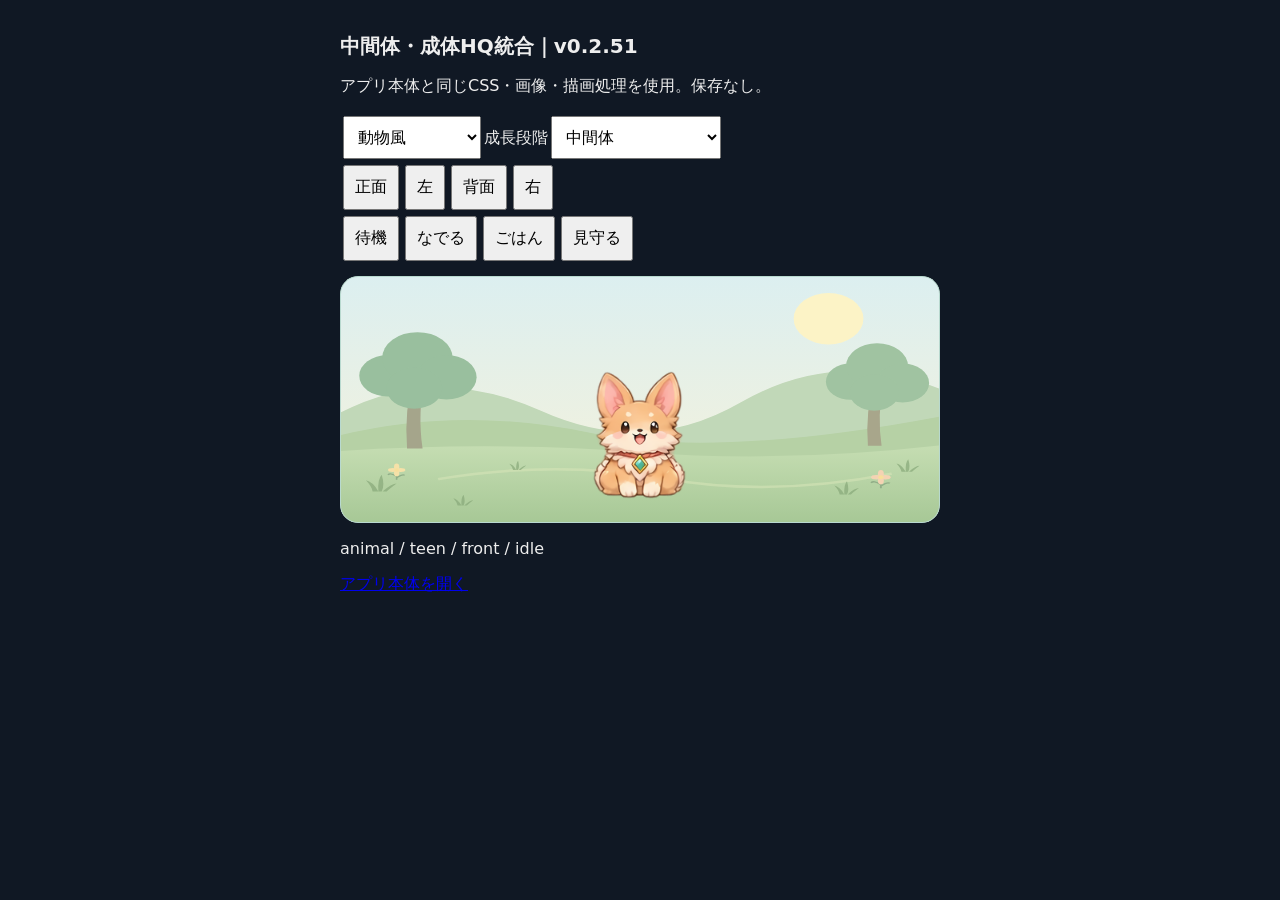
==== commit 2a6c136b: "Prepare v0.2.51 stable after approved home sleep Human QA" ====
--- a/hq-integration-qa.html
+++ b/hq-integration-qa.html
@@ -1,4 +1,4 @@
-<!doctype html><html lang="ja"><meta charset="utf-8"><meta name="viewport" content="width=device-width,initial-scale=1"><title>全成長段階HQ統合QA｜v0.2.51-candidate.2</title><link rel="stylesheet" href="pet-game.css?v=0251c2"><link rel="stylesheet" href="pet-hq.css?v=0251c2"><style>body{font:16px system-ui;background:#101824;color:#eee;padding:12px}main{max-width:600px;margin:auto}button,select{font:inherit;padding:10px;margin:3px}h1{font-size:20px}.pet-stage{min-height:205px}</style><main><h1>中間体・成体HQ統合｜v0.2.51-candidate.2</h1><p>アプリ本体と同じCSS・画像・描画処理を使用。保存なし。</p><select id="species"><option value="animal">動物風</option><option value="dino">恐竜</option><option value="fantasy">架空の生き物</option><option value="yokai">妖怪</option><option value="fairy">妖精</option></select><label>成長段階<select id="stage"><option value="teen">中間体</option><option value="adult">成体</option><option value="baby">幼体（採用済み）</option></select></label><nav id="directions"><button data-dir="front">正面</button><button data-dir="left">左</button><button data-dir="back">背面</button><button data-dir="right">右</button></nav><nav id="moods"><button data-mood="idle">待機</button><button data-mood="pet">なでる</button><button data-mood="food">ごはん</button><button data-mood="calm">見守る</button></nav><div class="pet-room" data-room-type="animal"><div class="pet-stage"><span class="pet-character pet-mood-idle" data-growth="baby" data-type="animal" data-facing="front"></span></div></div><p id="status"></p><p><a href="index.html?v=0251c2">アプリ本体を開く</a></p></main><script src="pet-illustration.js?v=0251c2"></script><script>
+<!doctype html><html lang="ja"><meta charset="utf-8"><meta name="viewport" content="width=device-width,initial-scale=1"><title>全成長段階HQ統合QA｜v0.2.51</title><link rel="stylesheet" href="pet-game.css?v=0251"><link rel="stylesheet" href="pet-hq.css?v=0251"><style>body{font:16px system-ui;background:#101824;color:#eee;padding:12px}main{max-width:600px;margin:auto}button,select{font:inherit;padding:10px;margin:3px}h1{font-size:20px}.pet-stage{min-height:205px}</style><main><h1>中間体・成体HQ統合｜v0.2.51</h1><p>アプリ本体と同じCSS・画像・描画処理を使用。保存なし。</p><select id="species"><option value="animal">動物風</option><option value="dino">恐竜</option><option value="fantasy">架空の生き物</option><option value="yokai">妖怪</option><option value="fairy">妖精</option></select><label>成長段階<select id="stage"><option value="teen">中間体</option><option value="adult">成体</option><option value="baby">幼体（採用済み）</option></select></label><nav id="directions"><button data-dir="front">正面</button><button data-dir="left">左</button><button data-dir="back">背面</button><button data-dir="right">右</button></nav><nav id="moods"><button data-mood="idle">待機</button><button data-mood="pet">なでる</button><button data-mood="food">ごはん</button><button data-mood="calm">見守る</button></nav><div class="pet-room" data-room-type="animal"><div class="pet-stage"><span class="pet-character pet-mood-idle" data-growth="baby" data-type="animal" data-facing="front"></span></div></div><p id="status"></p><p><a href="index.html?v=0251">アプリ本体を開く</a></p></main><script src="pet-illustration.js?v=0251"></script><script>
 let stage='teen',type='animal',dir='front',mood='idle',timer;const ch=document.querySelector('.pet-character');
 function paint(restart=false){let facing=stage==='baby'&&mood!=='idle'?'front':dir;for(let k of ['idle','pet','food','calm'])ch.classList.toggle('pet-mood-'+k,k===mood);if(ch.dataset.growth!==stage||ch.dataset.type!==type||ch.dataset.facing!==facing||!ch.firstChild){ch.dataset.growth=stage;ch.dataset.type=type;ch.dataset.facing=facing;ch.innerHTML=HAM.PetIllustration.draw({type,stage,direction:facing,mood})}if(restart)for(let a of ch.querySelector('.pet-illustration').getAnimations({subtree:true}))if(a.animationName?.startsWith('pet247-care-')){a.currentTime=0;a.play()}document.querySelector('.pet-room').dataset.roomType=type;document.querySelector('#status').textContent=type+' / '+stage+' / '+facing+' / '+mood}
 document.querySelector('#stage').onchange=e=>{clearTimeout(timer);stage=e.target.value;mood='idle';paint()};document.querySelector('#species').onchange=e=>{clearTimeout(timer);type=e.target.value;mood='idle';paint()};document.querySelector('#directions').onclick=e=>{if(!e.target.dataset.dir)return;clearTimeout(timer);dir=e.target.dataset.dir;mood='idle';paint()};document.querySelector('#moods').onclick=e=>{if(!e.target.dataset.mood)return;clearTimeout(timer);mood=e.target.dataset.mood;paint(true);if(mood!=='idle')timer=setTimeout(()=>{mood='idle';paint()},mood==='calm'?3200:1700)};paint();</script></html>
--- a/pet-game.css
+++ b/pet-game.css
@@ -315,13 +315,13 @@
 }
 .pet-art-image{position:absolute;inset:0;background-repeat:no-repeat;background-color:transparent}
 .pet-art-baby:not(.pet-art-yokai) .pet-art-image{
-  background-image:url("./assets/pet-concept-atlas.webp?v=0251c2");background-size:200% 400%;
+  background-image:url("./assets/pet-concept-atlas.webp?v=0251");background-size:200% 400%;
 }
 .pet-art-baby.pet-art-yokai .pet-art-image{
-  background-image:url("./assets/pet-yokai-concept.webp?v=0251c2");background-size:200% 100%;
+  background-image:url("./assets/pet-yokai-concept.webp?v=0251");background-size:200% 100%;
 }
 .pet-art-growth .pet-art-image{
-  background-image:url("./assets/pet-growth-atlas.webp?v=0251c2");background-size:400% 500%;
+  background-image:url("./assets/pet-growth-atlas.webp?v=0251");background-size:400% 500%;
 }
 .pet-art-front.pet-art-baby .pet-art-image{background-position-x:0%}
 .pet-art-side.pet-art-baby .pet-art-image{background-position-x:100%}
@@ -425,7 +425,7 @@
 
 /* candidate.16 rear view sprites: 3 stage columns by 5 species rows, 320x360 pixels per cell. */
 .pet-character .pet-art-back .pet-art-image{
-  background-image:url("./assets/pet-rear-atlas.webp?v=0251c2");
+  background-image:url("./assets/pet-rear-atlas.webp?v=0251");
   background-size:300% 500%;background-repeat:no-repeat;
 }
 .pet-art-back.pet-art-baby .pet-art-image{background-position-x:0%}
@@ -453,7 +453,7 @@
 /* candidate.28: coherent 4-column / 15-row atlas; 320x360 output per cell,
    resampled from approximately 162x162 source, so no native-detail claim. */
 .pet-character .pet-art.pet-unified .pet-art-image{
-  background-image:url('./assets/pet-unified-atlas.webp?v=0251c2');
+  background-image:url('./assets/pet-unified-atlas.webp?v=0251');
   background-size:400% 1500%;background-repeat:no-repeat;transform:none;
 }
 .pet-character .pet-unified.pet-art-front .pet-art-image{background-position-x:0.000000%}
@@ -692,7 +692,7 @@
    960x360 source = 3 cells of 320x360, rendered at 160x180.
    The other 59 sprite variants stay exactly as in candidate.28. */
 .pet-stage .pet-character .pet-unified.pet-art-fantasy.pet-art-baby.pet-art-front > .pet-art-image:first-child{
-  background-image:url('./assets/pet-blink-fantasy-baby.webp?v=0251c2');
+  background-image:url('./assets/pet-blink-fantasy-baby.webp?v=0251');
   background-size:300% 100%;
   background-position:0% 0%;
   animation:pet26-blink-frames 2.8s steps(1,end) infinite;
@@ -724,7 +724,7 @@
 
 /* candidate.28: yokai baby gaze, whole aligned frames; no closed eye. */
 .pet-stage .pet-character .pet-unified.pet-art-yokai.pet-art-baby.pet-art-front > .pet-art-image:first-child{
- background-image:url('./assets/pet-gaze-yokai-baby.svg?v=0251c2');
+ background-image:url('./assets/pet-gaze-yokai-baby.svg?v=0251');
  background-size:300% 100%;
  background-position:0% 0%;
  animation:pet28-gaze-frames 3s steps(1,end) infinite;
@@ -743,13 +743,13 @@
 
 /* candidate.29: real three-frame blink for animal, dinosaur and fairy babies; room/front only. */
 .pet-stage .pet-character .pet-unified.pet-art-animal.pet-art-baby.pet-art-front > .pet-art-image:first-child{
-  background-image:url('./assets/pet-blink-animal-baby.webp?v=0251c2');
+  background-image:url('./assets/pet-blink-animal-baby.webp?v=0251');
 }
 .pet-stage .pet-character .pet-unified.pet-art-dino.pet-art-baby.pet-art-front > .pet-art-image:first-child{
-  background-image:url('./assets/pet-blink-dino-baby.webp?v=0251c2');
+  background-image:url('./assets/pet-blink-dino-baby.webp?v=0251');
 }
 .pet-stage .pet-character .pet-unified.pet-art-fairy.pet-art-baby.pet-art-front > .pet-art-image:first-child{
-  background-image:url('./assets/pet-blink-fairy-baby.webp?v=0251c2');
+  background-image:url('./assets/pet-blink-fairy-baby.webp?v=0251');
 }
 .pet-stage .pet-character .pet-unified.pet-art-animal.pet-art-baby.pet-art-front > .pet-art-image:first-child,
 .pet-stage .pet-character .pet-unified.pet-art-dino.pet-art-baby.pet-art-front > .pet-art-image:first-child,
@@ -785,7 +785,7 @@
 
 /* v0.2.47: whole aligned frames, one small ear twitch, no overlay. */
 .pet-stage .pet-character .pet-unified.pet-art-animal.pet-art-baby.pet-art-front > .pet-art-image:first-child{
-  background-image:url('./assets/pet-animal-baby-blink-ear.webp?v=0251c2');
+  background-image:url('./assets/pet-animal-baby-blink-ear.webp?v=0251');
   background-size:500% 100%;
   background-position:0% 0%;
   animation:pet247-animal-blink-ear 2.8s steps(1,end) infinite;
@@ -810,7 +810,7 @@
 .pet-stage .pet-character .pet-unified.pet-art-animal.pet-art-baby.pet-art-right > .pet-art-image:first-child,
 .pet-stage .pet-character .pet-unified.pet-art-dino.pet-art-baby.pet-art-left > .pet-art-image:first-child,
 .pet-stage .pet-character .pet-unified.pet-art-dino.pet-art-baby.pet-art-right > .pet-art-image:first-child{
-  background-image:url('./assets/pet-baby-tail-sides.webp?v=0251c2');
+  background-image:url('./assets/pet-baby-tail-sides.webp?v=0251');
   background-size:300% 400%;
   background-position-x:0%;
   animation:pet247-tail-sway 2.4s steps(1,end) infinite;
@@ -840,8 +840,8 @@
 .pet-stage .pet-character .pet-unified.pet-art-fantasy.pet-art-baby.pet-art-left > .pet-art-image:first-child,
 .pet-stage .pet-character .pet-unified.pet-art-fantasy.pet-art-baby.pet-art-back > .pet-art-image:first-child,
 .pet-stage .pet-character .pet-unified.pet-art-fantasy.pet-art-baby.pet-art-right > .pet-art-image:first-child{
-  --pet-wing-strip:url('./assets/pet-fantasy-baby-wings.webp?v=0251c2');
-  --pet-blink-strip:url('./assets/pet-blink-fantasy-baby.webp?v=0251c2');
+  --pet-wing-strip:url('./assets/pet-fantasy-baby-wings.webp?v=0251');
+  --pet-blink-strip:url('./assets/pet-blink-fantasy-baby.webp?v=0251');
 }
 .pet-stage .pet-character .pet-unified.pet-art-fantasy.pet-art-baby.pet-art-left > .pet-art-image:first-child,
 .pet-stage .pet-character .pet-unified.pet-art-fantasy.pet-art-baby.pet-art-back > .pet-art-image:first-child,
@@ -876,8 +876,8 @@
 .pet-stage .pet-character .pet-unified.pet-art-fairy.pet-art-baby.pet-art-left > .pet-art-image:first-child,
 .pet-stage .pet-character .pet-unified.pet-art-fairy.pet-art-baby.pet-art-back > .pet-art-image:first-child,
 .pet-stage .pet-character .pet-unified.pet-art-fairy.pet-art-baby.pet-art-right > .pet-art-image:first-child{
-  --pet-wing-strip:url('./assets/pet-fairy-baby-wings.webp?v=0251c2');
-  --pet-blink-strip:url('./assets/pet-blink-fairy-baby.webp?v=0251c2');
+  --pet-wing-strip:url('./assets/pet-fairy-baby-wings.webp?v=0251');
+  --pet-blink-strip:url('./assets/pet-blink-fairy-baby.webp?v=0251');
 }
 .pet-stage .pet-character .pet-unified.pet-art-fairy.pet-art-baby.pet-art-left > .pet-art-image:first-child,
 .pet-stage .pet-character .pet-unified.pet-art-fairy.pet-art-baby.pet-art-back > .pet-art-image:first-child,
@@ -930,7 +930,7 @@
 .pet-stage .pet-character .pet-unified.pet-art-fairy.pet-art-baby.pet-art-front > .pet-art-image:first-child,
 .pet-stage .pet-character .pet-unified.pet-art-fairy.pet-art-baby.pet-art-left > .pet-art-image:first-child,
 .pet-stage .pet-character .pet-unified.pet-art-fairy.pet-art-baby.pet-art-back > .pet-art-image:first-child,
-.pet-stage .pet-character .pet-unified.pet-art-fairy.pet-art-baby.pet-art-right > .pet-art-image:first-child{--pet-wing-strip:url('./assets/pet-fairy-baby-wing-fold.webp?v=0251c2');}
+.pet-stage .pet-character .pet-unified.pet-art-fairy.pet-art-baby.pet-art-right > .pet-art-image:first-child{--pet-wing-strip:url('./assets/pet-fairy-baby-wing-fold.webp?v=0251');}
 .pet-stage .pet-character .pet-unified.pet-art-fairy.pet-art-baby.pet-art-front > .pet-art-image:first-child{animation:pet247-fairy-fold-blink 2.8s steps(1,end) infinite;}
 .pet-stage .pet-character .pet-unified.pet-art-fairy.pet-art-baby.pet-art-left > .pet-art-image:first-child,
 .pet-stage .pet-character .pet-unified.pet-art-fairy.pet-art-baby.pet-art-back > .pet-art-image:first-child,
@@ -959,7 +959,7 @@
 .pet-stage .pet-character .pet-unified.pet-art-fairy.pet-art-baby.pet-art-front > .pet-art-image:first-child,
 .pet-stage .pet-character .pet-unified.pet-art-fairy.pet-art-baby.pet-art-left > .pet-art-image:first-child,
 .pet-stage .pet-character .pet-unified.pet-art-fairy.pet-art-baby.pet-art-back > .pet-art-image:first-child,
-.pet-stage .pet-character .pet-unified.pet-art-fairy.pet-art-baby.pet-art-right > .pet-art-image:first-child{--pet-wing-strip:url('./assets/pet-fairy-baby-wing-axis.webp?v=0251c2');}
+.pet-stage .pet-character .pet-unified.pet-art-fairy.pet-art-baby.pet-art-right > .pet-art-image:first-child{--pet-wing-strip:url('./assets/pet-fairy-baby-wing-axis.webp?v=0251');}
 .pet-stage .pet-character .pet-unified.pet-art-fairy.pet-art-baby.pet-art-front > .pet-art-image:first-child{animation:pet247-fairy-axis-blink 2.8s steps(1,end) infinite;}
 .pet-stage .pet-character .pet-unified.pet-art-fairy.pet-art-baby.pet-art-left > .pet-art-image:first-child,
 .pet-stage .pet-character .pet-unified.pet-art-fairy.pet-art-baby.pet-art-back > .pet-art-image:first-child,
@@ -986,8 +986,8 @@
 .pet-stage .pet-character.pet-mood-idle .pet-unified.pet-art-yokai.pet-art-baby.pet-art-front > .pet-art-image:first-child,
 .pet-stage .pet-character.pet-mood-idle .pet-unified.pet-art-yokai.pet-art-baby.pet-art-left > .pet-art-image:first-child,
 .pet-stage .pet-character.pet-mood-idle .pet-unified.pet-art-yokai.pet-art-baby.pet-art-back > .pet-art-image:first-child,
-.pet-stage .pet-character.pet-mood-idle .pet-unified.pet-art-yokai.pet-art-baby.pet-art-right > .pet-art-image:first-child{--pet-yokai-tail:url('./assets/pet-yokai-baby-tail-swing-fixed.webp?v=0251c2');}
-.pet-stage .pet-character.pet-mood-idle .pet-unified.pet-art-yokai.pet-art-baby.pet-art-front > .pet-art-image:first-child{--pet-yokai-gaze:url('./assets/pet-gaze-yokai-baby.svg?v=0251c2');animation:pet247-yokai-swing-gaze 3s steps(1,end) infinite;}
+.pet-stage .pet-character.pet-mood-idle .pet-unified.pet-art-yokai.pet-art-baby.pet-art-right > .pet-art-image:first-child{--pet-yokai-tail:url('./assets/pet-yokai-baby-tail-swing-fixed.webp?v=0251');}
+.pet-stage .pet-character.pet-mood-idle .pet-unified.pet-art-yokai.pet-art-baby.pet-art-front > .pet-art-image:first-child{--pet-yokai-gaze:url('./assets/pet-gaze-yokai-baby.svg?v=0251');animation:pet247-yokai-swing-gaze 3s steps(1,end) infinite;}
 .pet-stage .pet-character.pet-mood-idle .pet-unified.pet-art-yokai.pet-art-baby.pet-art-left > .pet-art-image:first-child,
 .pet-stage .pet-character.pet-mood-idle .pet-unified.pet-art-yokai.pet-art-baby.pet-art-back > .pet-art-image:first-child,
 .pet-stage .pet-character.pet-mood-idle .pet-unified.pet-art-yokai.pet-art-baby.pet-art-right > .pet-art-image:first-child{background-image:var(--pet-yokai-tail);background-size:500% 400%;background-position-x:0%;animation:pet247-yokai-swing-side 2.4s steps(1,end) infinite;}
@@ -1038,28 +1038,28 @@
   80%{rotate:0deg;translate:0 0}
 }
 .pet-stage .pet-character.pet-mood-pet .pet-unified.pet-art-animal.pet-art-baby.pet-art-front > .pet-art-image:first-child{
-  background-image:url('./assets/pet-animal-baby-blink-ear.webp?v=0251c2');
+  background-image:url('./assets/pet-animal-baby-blink-ear.webp?v=0251');
   background-size:500% 100%;
   background-position:0% 0%;
   --care-half:25%;--care-closed:50%;
   animation:pet247-care-pet-eyes 1.55s steps(1,end) both;
 }
 .pet-stage .pet-character.pet-mood-pet .pet-unified.pet-art-fantasy.pet-art-baby.pet-art-front > .pet-art-image:first-child{
-  background-image:url('./assets/pet-blink-fantasy-baby.webp?v=0251c2');
+  background-image:url('./assets/pet-blink-fantasy-baby.webp?v=0251');
   background-size:300% 100%;
   background-position:0% 0%;
   --care-half:50%;--care-closed:100%;
   animation:pet247-care-pet-eyes 1.55s steps(1,end) both;
 }
 .pet-stage .pet-character.pet-mood-pet .pet-unified.pet-art-dino.pet-art-baby.pet-art-front > .pet-art-image:first-child{
-  background-image:url('./assets/pet-blink-dino-baby.webp?v=0251c2');
+  background-image:url('./assets/pet-blink-dino-baby.webp?v=0251');
   background-size:300% 100%;
   background-position:0% 0%;
   --care-half:50%;--care-closed:100%;
   animation:pet247-care-pet-eyes 1.55s steps(1,end) both;
 }
 .pet-stage .pet-character.pet-mood-pet .pet-unified.pet-art-fairy.pet-art-baby.pet-art-front > .pet-art-image:first-child{
-  background-image:url('./assets/pet-blink-fairy-baby.webp?v=0251c2');
+  background-image:url('./assets/pet-blink-fairy-baby.webp?v=0251');
   background-size:300% 100%;
   background-position:0% 0%;
   /* Skip the previously rejected half-open fairy frame, even in care. */
@@ -1073,7 +1073,7 @@
   90%{background-position-x:0%}
 }
 .pet-stage .pet-character.pet-mood-pet .pet-unified.pet-art-yokai.pet-art-baby.pet-art-front > .pet-art-image:first-child{
-  background-image:url('./assets/pet-yokai-baby-tail-swing-fixed.webp?v=0251c2');
+  background-image:url('./assets/pet-yokai-baby-tail-swing-fixed.webp?v=0251');
   background-size:500% 400%;
   background-position:0% 0%;
   animation:pet247-care-pet-yokai 1.55s steps(1,end) both;
@@ -1117,13 +1117,13 @@
   --food-row:85.714286%;--chew-row:-88px;--prop-row:-88px;--chew-y:75px;--food-y:73.5px;
 }
 .pet-stage .pet-character.pet-mood-food[data-growth="baby"] .pet-unified.pet-art-baby.pet-art-front > .pet-art-image:first-child{
-  background-image:url('./assets/pet-unified-atlas.webp?v=0251c2');
+  background-image:url('./assets/pet-unified-atlas.webp?v=0251');
   background-size:400% 1500%;background-position:0% var(--food-row);
   animation:none!important;
 }
 .pet-stage .pet-character.pet-mood-food[data-growth="baby"] .pet-unified.pet-art-baby.pet-art-front .pet-care-chew{
   display:block;position:absolute;left:var(--chew-x);top:var(--chew-y);width:30px;height:22px;
-  background:url('./assets/pet-baby-chew-closed-q95.webp?v=0251c2') no-repeat 0 var(--chew-row)/60px 110px;
+  background:url('./assets/pet-baby-chew-closed-q95.webp?v=0251') no-repeat 0 var(--chew-row)/60px 110px;
   -webkit-mask-image:linear-gradient(to right,transparent,#000 1px,#000 calc(100% - 1px),transparent),linear-gradient(to bottom,transparent,#000 1px,#000 calc(100% - 1px),transparent);
   -webkit-mask-composite:source-in;
   mask-image:linear-gradient(to right,transparent,#000 1px,#000 calc(100% - 1px),transparent),linear-gradient(to bottom,transparent,#000 1px,#000 calc(100% - 1px),transparent);
@@ -1132,7 +1132,7 @@
 }
 .pet-stage .pet-character.pet-mood-food[data-growth="baby"] .pet-unified.pet-art-baby.pet-art-front .pet-care-food{
   display:block;position:absolute;left:var(--food-x);top:var(--food-y);width:22px;height:22px;
-  background:url('./assets/pet-baby-food-types.svg?v=0251c2') no-repeat 0 var(--prop-row)/22px 110px;
+  background:url('./assets/pet-baby-food-types.svg?v=0251') no-repeat 0 var(--prop-row)/22px 110px;
   z-index:2;opacity:1;animation:pet247-care-food-offer .48s ease-in-out both;
 }
 .pet-stage .pet-character.pet-mood-food[data-growth="baby"] .pet-art-emote{display:none;}
@@ -1178,22 +1178,22 @@
   48%{translate:0 -1px}
 }
 .pet-stage .pet-character.pet-mood-calm .pet-unified.pet-art-baby.pet-art-front.pet-art-animal > .pet-art-image:first-child{
-  background-image:url('./assets/pet-animal-baby-blink-ear.webp?v=0251c2');
+  background-image:url('./assets/pet-animal-baby-blink-ear.webp?v=0251');
   background-size:500% 100%;background-position:0% 0%;--rest-half:25%;--rest-closed:50%;
   animation:pet247-care-calm-eyes 3.05s steps(1,end) both;
 }
 .pet-stage .pet-character.pet-mood-calm .pet-unified.pet-art-baby.pet-art-front.pet-art-fantasy > .pet-art-image:first-child{
-  background-image:url('./assets/pet-blink-fantasy-baby.webp?v=0251c2');
+  background-image:url('./assets/pet-blink-fantasy-baby.webp?v=0251');
   background-size:300% 100%;background-position:0% 0%;--rest-half:50%;--rest-closed:100%;
   animation:pet247-care-calm-eyes 3.05s steps(1,end) both;
 }
 .pet-stage .pet-character.pet-mood-calm .pet-unified.pet-art-baby.pet-art-front.pet-art-dino > .pet-art-image:first-child{
-  background-image:url('./assets/pet-blink-dino-baby.webp?v=0251c2');
+  background-image:url('./assets/pet-blink-dino-baby.webp?v=0251');
   background-size:300% 100%;background-position:0% 0%;--rest-half:50%;--rest-closed:100%;
   animation:pet247-care-calm-eyes 3.05s steps(1,end) both;
 }
 .pet-stage .pet-character.pet-mood-calm .pet-unified.pet-art-baby.pet-art-front.pet-art-fairy > .pet-art-image:first-child{
-  background-image:url('./assets/pet-blink-fairy-baby.webp?v=0251c2');
+  background-image:url('./assets/pet-blink-fairy-baby.webp?v=0251');
   background-size:300% 100%;background-position:0% 0%;--rest-half:0%;--rest-closed:100%;
   animation:pet247-care-calm-eyes 3.05s steps(1,end) both;
 }
@@ -1206,7 +1206,7 @@
 }
 /* Yokai has no accepted closed-eye art. Keep its gaze and quiet the tail. */
 .pet-stage .pet-character.pet-mood-calm .pet-unified.pet-art-baby.pet-art-front.pet-art-yokai > .pet-art-image:first-child{
-  background-image:url('./assets/pet-gaze-yokai-baby.svg?v=0251c2');
+  background-image:url('./assets/pet-gaze-yokai-baby.svg?v=0251');
   background-size:300% 100%;background-position:0% 0%;animation:none!important;
 }
 .pet-stage .pet-character.pet-mood-calm[data-growth="baby"] .pet-art-emote{
@@ -1232,11 +1232,11 @@
   background-color:#e1e9dc;background-size:100% 100%;background-position:center;
   background-repeat:no-repeat;
 }
-.pet-room[data-room-type="animal"]{background-image:url('./assets/pet-room-animal.svg?v=0251c2');}
-.pet-room[data-room-type="fantasy"]{background-image:url('./assets/pet-room-fantasy.svg?v=0251c2');}
-.pet-room[data-room-type="fairy"]{background-image:url('./assets/pet-room-fairy.svg?v=0251c2');}
-.pet-room[data-room-type="yokai"]{background-image:url('./assets/pet-room-yokai.svg?v=0251c2');}
-.pet-room[data-room-type="dino"]{background-image:url('./assets/pet-room-dino.svg?v=0251c2');}
+.pet-room[data-room-type="animal"]{background-image:url('./assets/pet-room-animal.svg?v=0251');}
+.pet-room[data-room-type="fantasy"]{background-image:url('./assets/pet-room-fantasy.svg?v=0251');}
+.pet-room[data-room-type="fairy"]{background-image:url('./assets/pet-room-fairy.svg?v=0251');}
+.pet-room[data-room-type="yokai"]{background-image:url('./assets/pet-room-yokai.svg?v=0251');}
+.pet-room[data-room-type="dino"]{background-image:url('./assets/pet-room-dino.svg?v=0251');}
 .pet-room[data-room-type]:not([data-room-type=""])::after,
 .pet-room[data-room-type]:not([data-room-type=""]):not(.pet-room-decorated)::before{display:none;}
 /* Preserve the already-earned decoration independently of the habitat. */
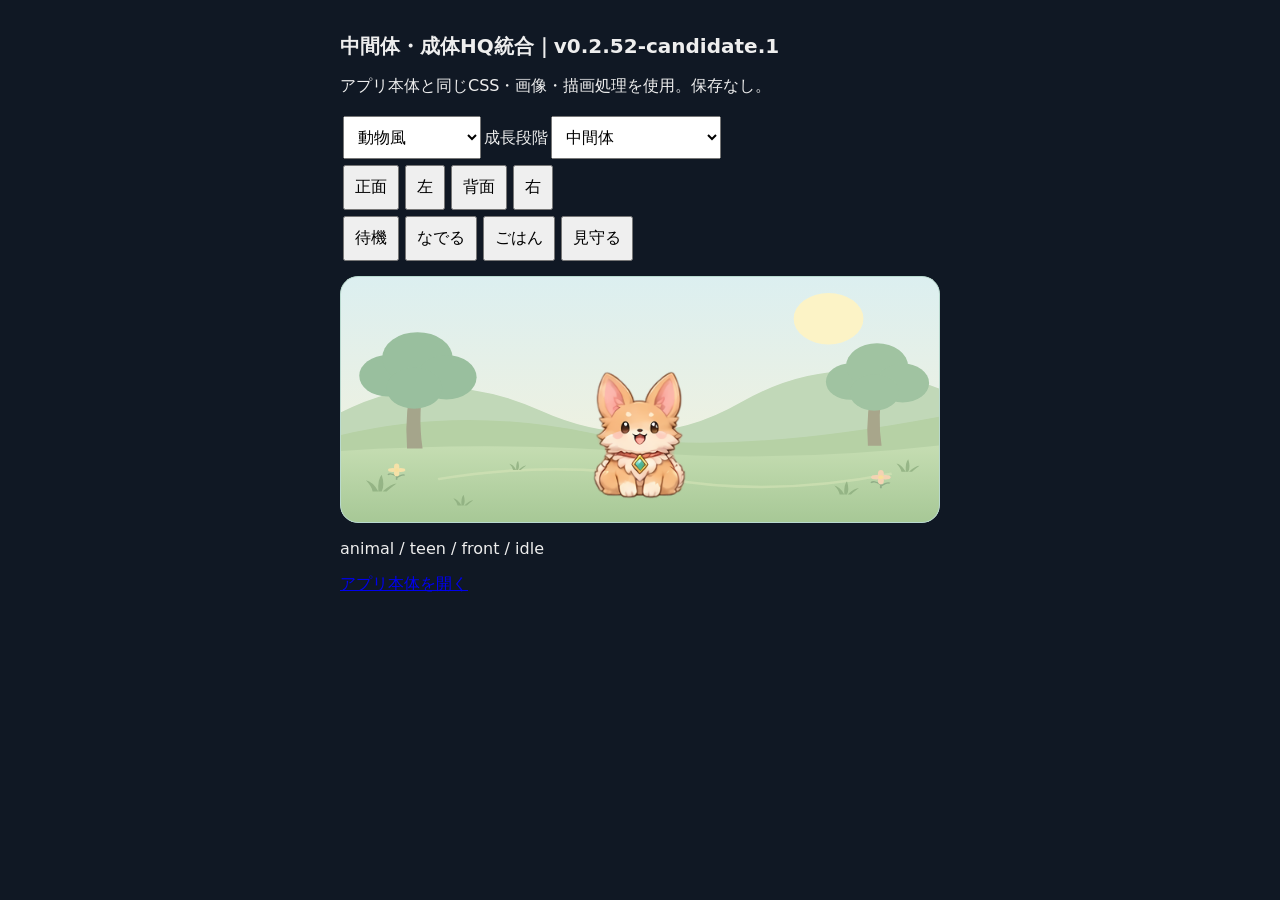
==== commit 7e475c6b: "Integrate approved teen companion animations (v0.2.52-candidate.1)" ====
--- a/hq-integration-qa.html
+++ b/hq-integration-qa.html
@@ -1,4 +1,4 @@
-<!doctype html><html lang="ja"><meta charset="utf-8"><meta name="viewport" content="width=device-width,initial-scale=1"><title>全成長段階HQ統合QA｜v0.2.51</title><link rel="stylesheet" href="pet-game.css?v=0251"><link rel="stylesheet" href="pet-hq.css?v=0251"><style>body{font:16px system-ui;background:#101824;color:#eee;padding:12px}main{max-width:600px;margin:auto}button,select{font:inherit;padding:10px;margin:3px}h1{font-size:20px}.pet-stage{min-height:205px}</style><main><h1>中間体・成体HQ統合｜v0.2.51</h1><p>アプリ本体と同じCSS・画像・描画処理を使用。保存なし。</p><select id="species"><option value="animal">動物風</option><option value="dino">恐竜</option><option value="fantasy">架空の生き物</option><option value="yokai">妖怪</option><option value="fairy">妖精</option></select><label>成長段階<select id="stage"><option value="teen">中間体</option><option value="adult">成体</option><option value="baby">幼体（採用済み）</option></select></label><nav id="directions"><button data-dir="front">正面</button><button data-dir="left">左</button><button data-dir="back">背面</button><button data-dir="right">右</button></nav><nav id="moods"><button data-mood="idle">待機</button><button data-mood="pet">なでる</button><button data-mood="food">ごはん</button><button data-mood="calm">見守る</button></nav><div class="pet-room" data-room-type="animal"><div class="pet-stage"><span class="pet-character pet-mood-idle" data-growth="baby" data-type="animal" data-facing="front"></span></div></div><p id="status"></p><p><a href="index.html?v=0251">アプリ本体を開く</a></p></main><script src="pet-illustration.js?v=0251"></script><script>
+<!doctype html><html lang="ja"><meta charset="utf-8"><meta name="viewport" content="width=device-width,initial-scale=1"><title>全成長段階HQ統合QA｜v0.2.52-candidate.1</title><link rel="stylesheet" href="pet-game.css?v=0252c1"><link rel="stylesheet" href="pet-hq.css?v=0252c1"><style>body{font:16px system-ui;background:#101824;color:#eee;padding:12px}main{max-width:600px;margin:auto}button,select{font:inherit;padding:10px;margin:3px}h1{font-size:20px}.pet-stage{min-height:205px}</style><main><h1>中間体・成体HQ統合｜v0.2.52-candidate.1</h1><p>アプリ本体と同じCSS・画像・描画処理を使用。保存なし。</p><select id="species"><option value="animal">動物風</option><option value="dino">恐竜</option><option value="fantasy">架空の生き物</option><option value="yokai">妖怪</option><option value="fairy">妖精</option></select><label>成長段階<select id="stage"><option value="teen">中間体</option><option value="adult">成体</option><option value="baby">幼体（採用済み）</option></select></label><nav id="directions"><button data-dir="front">正面</button><button data-dir="left">左</button><button data-dir="back">背面</button><button data-dir="right">右</button></nav><nav id="moods"><button data-mood="idle">待機</button><button data-mood="pet">なでる</button><button data-mood="food">ごはん</button><button data-mood="calm">見守る</button></nav><div class="pet-room" data-room-type="animal"><div class="pet-stage"><span class="pet-character pet-mood-idle" data-growth="baby" data-type="animal" data-facing="front"></span></div></div><p id="status"></p><p><a href="index.html?v=0252c1">アプリ本体を開く</a></p></main><script src="pet-illustration.js?v=0252c1"></script><script>
 let stage='teen',type='animal',dir='front',mood='idle',timer;const ch=document.querySelector('.pet-character');
 function paint(restart=false){let facing=stage==='baby'&&mood!=='idle'?'front':dir;for(let k of ['idle','pet','food','calm'])ch.classList.toggle('pet-mood-'+k,k===mood);if(ch.dataset.growth!==stage||ch.dataset.type!==type||ch.dataset.facing!==facing||!ch.firstChild){ch.dataset.growth=stage;ch.dataset.type=type;ch.dataset.facing=facing;ch.innerHTML=HAM.PetIllustration.draw({type,stage,direction:facing,mood})}if(restart)for(let a of ch.querySelector('.pet-illustration').getAnimations({subtree:true}))if(a.animationName?.startsWith('pet247-care-')){a.currentTime=0;a.play()}document.querySelector('.pet-room').dataset.roomType=type;document.querySelector('#status').textContent=type+' / '+stage+' / '+facing+' / '+mood}
 document.querySelector('#stage').onchange=e=>{clearTimeout(timer);stage=e.target.value;mood='idle';paint()};document.querySelector('#species').onchange=e=>{clearTimeout(timer);type=e.target.value;mood='idle';paint()};document.querySelector('#directions').onclick=e=>{if(!e.target.dataset.dir)return;clearTimeout(timer);dir=e.target.dataset.dir;mood='idle';paint()};document.querySelector('#moods').onclick=e=>{if(!e.target.dataset.mood)return;clearTimeout(timer);mood=e.target.dataset.mood;paint(true);if(mood!=='idle')timer=setTimeout(()=>{mood='idle';paint()},mood==='calm'?3200:1700)};paint();</script></html>
--- a/pet-game.css
+++ b/pet-game.css
@@ -315,13 +315,13 @@
 }
 .pet-art-image{position:absolute;inset:0;background-repeat:no-repeat;background-color:transparent}
 .pet-art-baby:not(.pet-art-yokai) .pet-art-image{
-  background-image:url("./assets/pet-concept-atlas.webp?v=0251");background-size:200% 400%;
+  background-image:url("./assets/pet-concept-atlas.webp?v=0252c1");background-size:200% 400%;
 }
 .pet-art-baby.pet-art-yokai .pet-art-image{
-  background-image:url("./assets/pet-yokai-concept.webp?v=0251");background-size:200% 100%;
+  background-image:url("./assets/pet-yokai-concept.webp?v=0252c1");background-size:200% 100%;
 }
 .pet-art-growth .pet-art-image{
-  background-image:url("./assets/pet-growth-atlas.webp?v=0251");background-size:400% 500%;
+  background-image:url("./assets/pet-growth-atlas.webp?v=0252c1");background-size:400% 500%;
 }
 .pet-art-front.pet-art-baby .pet-art-image{background-position-x:0%}
 .pet-art-side.pet-art-baby .pet-art-image{background-position-x:100%}
@@ -425,7 +425,7 @@
 
 /* candidate.16 rear view sprites: 3 stage columns by 5 species rows, 320x360 pixels per cell. */
 .pet-character .pet-art-back .pet-art-image{
-  background-image:url("./assets/pet-rear-atlas.webp?v=0251");
+  background-image:url("./assets/pet-rear-atlas.webp?v=0252c1");
   background-size:300% 500%;background-repeat:no-repeat;
 }
 .pet-art-back.pet-art-baby .pet-art-image{background-position-x:0%}
@@ -453,7 +453,7 @@
 /* candidate.28: coherent 4-column / 15-row atlas; 320x360 output per cell,
    resampled from approximately 162x162 source, so no native-detail claim. */
 .pet-character .pet-art.pet-unified .pet-art-image{
-  background-image:url('./assets/pet-unified-atlas.webp?v=0251');
+  background-image:url('./assets/pet-unified-atlas.webp?v=0252c1');
   background-size:400% 1500%;background-repeat:no-repeat;transform:none;
 }
 .pet-character .pet-unified.pet-art-front .pet-art-image{background-position-x:0.000000%}
@@ -692,7 +692,7 @@
    960x360 source = 3 cells of 320x360, rendered at 160x180.
    The other 59 sprite variants stay exactly as in candidate.28. */
 .pet-stage .pet-character .pet-unified.pet-art-fantasy.pet-art-baby.pet-art-front > .pet-art-image:first-child{
-  background-image:url('./assets/pet-blink-fantasy-baby.webp?v=0251');
+  background-image:url('./assets/pet-blink-fantasy-baby.webp?v=0252c1');
   background-size:300% 100%;
   background-position:0% 0%;
   animation:pet26-blink-frames 2.8s steps(1,end) infinite;
@@ -724,7 +724,7 @@
 
 /* candidate.28: yokai baby gaze, whole aligned frames; no closed eye. */
 .pet-stage .pet-character .pet-unified.pet-art-yokai.pet-art-baby.pet-art-front > .pet-art-image:first-child{
- background-image:url('./assets/pet-gaze-yokai-baby.svg?v=0251');
+ background-image:url('./assets/pet-gaze-yokai-baby.svg?v=0252c1');
  background-size:300% 100%;
  background-position:0% 0%;
  animation:pet28-gaze-frames 3s steps(1,end) infinite;
@@ -743,13 +743,13 @@
 
 /* candidate.29: real three-frame blink for animal, dinosaur and fairy babies; room/front only. */
 .pet-stage .pet-character .pet-unified.pet-art-animal.pet-art-baby.pet-art-front > .pet-art-image:first-child{
-  background-image:url('./assets/pet-blink-animal-baby.webp?v=0251');
+  background-image:url('./assets/pet-blink-animal-baby.webp?v=0252c1');
 }
 .pet-stage .pet-character .pet-unified.pet-art-dino.pet-art-baby.pet-art-front > .pet-art-image:first-child{
-  background-image:url('./assets/pet-blink-dino-baby.webp?v=0251');
+  background-image:url('./assets/pet-blink-dino-baby.webp?v=0252c1');
 }
 .pet-stage .pet-character .pet-unified.pet-art-fairy.pet-art-baby.pet-art-front > .pet-art-image:first-child{
-  background-image:url('./assets/pet-blink-fairy-baby.webp?v=0251');
+  background-image:url('./assets/pet-blink-fairy-baby.webp?v=0252c1');
 }
 .pet-stage .pet-character .pet-unified.pet-art-animal.pet-art-baby.pet-art-front > .pet-art-image:first-child,
 .pet-stage .pet-character .pet-unified.pet-art-dino.pet-art-baby.pet-art-front > .pet-art-image:first-child,
@@ -785,7 +785,7 @@
 
 /* v0.2.47: whole aligned frames, one small ear twitch, no overlay. */
 .pet-stage .pet-character .pet-unified.pet-art-animal.pet-art-baby.pet-art-front > .pet-art-image:first-child{
-  background-image:url('./assets/pet-animal-baby-blink-ear.webp?v=0251');
+  background-image:url('./assets/pet-animal-baby-blink-ear.webp?v=0252c1');
   background-size:500% 100%;
   background-position:0% 0%;
   animation:pet247-animal-blink-ear 2.8s steps(1,end) infinite;
@@ -810,7 +810,7 @@
 .pet-stage .pet-character .pet-unified.pet-art-animal.pet-art-baby.pet-art-right > .pet-art-image:first-child,
 .pet-stage .pet-character .pet-unified.pet-art-dino.pet-art-baby.pet-art-left > .pet-art-image:first-child,
 .pet-stage .pet-character .pet-unified.pet-art-dino.pet-art-baby.pet-art-right > .pet-art-image:first-child{
-  background-image:url('./assets/pet-baby-tail-sides.webp?v=0251');
+  background-image:url('./assets/pet-baby-tail-sides.webp?v=0252c1');
   background-size:300% 400%;
   background-position-x:0%;
   animation:pet247-tail-sway 2.4s steps(1,end) infinite;
@@ -840,8 +840,8 @@
 .pet-stage .pet-character .pet-unified.pet-art-fantasy.pet-art-baby.pet-art-left > .pet-art-image:first-child,
 .pet-stage .pet-character .pet-unified.pet-art-fantasy.pet-art-baby.pet-art-back > .pet-art-image:first-child,
 .pet-stage .pet-character .pet-unified.pet-art-fantasy.pet-art-baby.pet-art-right > .pet-art-image:first-child{
-  --pet-wing-strip:url('./assets/pet-fantasy-baby-wings.webp?v=0251');
-  --pet-blink-strip:url('./assets/pet-blink-fantasy-baby.webp?v=0251');
+  --pet-wing-strip:url('./assets/pet-fantasy-baby-wings.webp?v=0252c1');
+  --pet-blink-strip:url('./assets/pet-blink-fantasy-baby.webp?v=0252c1');
 }
 .pet-stage .pet-character .pet-unified.pet-art-fantasy.pet-art-baby.pet-art-left > .pet-art-image:first-child,
 .pet-stage .pet-character .pet-unified.pet-art-fantasy.pet-art-baby.pet-art-back > .pet-art-image:first-child,
@@ -876,8 +876,8 @@
 .pet-stage .pet-character .pet-unified.pet-art-fairy.pet-art-baby.pet-art-left > .pet-art-image:first-child,
 .pet-stage .pet-character .pet-unified.pet-art-fairy.pet-art-baby.pet-art-back > .pet-art-image:first-child,
 .pet-stage .pet-character .pet-unified.pet-art-fairy.pet-art-baby.pet-art-right > .pet-art-image:first-child{
-  --pet-wing-strip:url('./assets/pet-fairy-baby-wings.webp?v=0251');
-  --pet-blink-strip:url('./assets/pet-blink-fairy-baby.webp?v=0251');
+  --pet-wing-strip:url('./assets/pet-fairy-baby-wings.webp?v=0252c1');
+  --pet-blink-strip:url('./assets/pet-blink-fairy-baby.webp?v=0252c1');
 }
 .pet-stage .pet-character .pet-unified.pet-art-fairy.pet-art-baby.pet-art-left > .pet-art-image:first-child,
 .pet-stage .pet-character .pet-unified.pet-art-fairy.pet-art-baby.pet-art-back > .pet-art-image:first-child,
@@ -930,7 +930,7 @@
 .pet-stage .pet-character .pet-unified.pet-art-fairy.pet-art-baby.pet-art-front > .pet-art-image:first-child,
 .pet-stage .pet-character .pet-unified.pet-art-fairy.pet-art-baby.pet-art-left > .pet-art-image:first-child,
 .pet-stage .pet-character .pet-unified.pet-art-fairy.pet-art-baby.pet-art-back > .pet-art-image:first-child,
-.pet-stage .pet-character .pet-unified.pet-art-fairy.pet-art-baby.pet-art-right > .pet-art-image:first-child{--pet-wing-strip:url('./assets/pet-fairy-baby-wing-fold.webp?v=0251');}
+.pet-stage .pet-character .pet-unified.pet-art-fairy.pet-art-baby.pet-art-right > .pet-art-image:first-child{--pet-wing-strip:url('./assets/pet-fairy-baby-wing-fold.webp?v=0252c1');}
 .pet-stage .pet-character .pet-unified.pet-art-fairy.pet-art-baby.pet-art-front > .pet-art-image:first-child{animation:pet247-fairy-fold-blink 2.8s steps(1,end) infinite;}
 .pet-stage .pet-character .pet-unified.pet-art-fairy.pet-art-baby.pet-art-left > .pet-art-image:first-child,
 .pet-stage .pet-character .pet-unified.pet-art-fairy.pet-art-baby.pet-art-back > .pet-art-image:first-child,
@@ -959,7 +959,7 @@
 .pet-stage .pet-character .pet-unified.pet-art-fairy.pet-art-baby.pet-art-front > .pet-art-image:first-child,
 .pet-stage .pet-character .pet-unified.pet-art-fairy.pet-art-baby.pet-art-left > .pet-art-image:first-child,
 .pet-stage .pet-character .pet-unified.pet-art-fairy.pet-art-baby.pet-art-back > .pet-art-image:first-child,
-.pet-stage .pet-character .pet-unified.pet-art-fairy.pet-art-baby.pet-art-right > .pet-art-image:first-child{--pet-wing-strip:url('./assets/pet-fairy-baby-wing-axis.webp?v=0251');}
+.pet-stage .pet-character .pet-unified.pet-art-fairy.pet-art-baby.pet-art-right > .pet-art-image:first-child{--pet-wing-strip:url('./assets/pet-fairy-baby-wing-axis.webp?v=0252c1');}
 .pet-stage .pet-character .pet-unified.pet-art-fairy.pet-art-baby.pet-art-front > .pet-art-image:first-child{animation:pet247-fairy-axis-blink 2.8s steps(1,end) infinite;}
 .pet-stage .pet-character .pet-unified.pet-art-fairy.pet-art-baby.pet-art-left > .pet-art-image:first-child,
 .pet-stage .pet-character .pet-unified.pet-art-fairy.pet-art-baby.pet-art-back > .pet-art-image:first-child,
@@ -986,8 +986,8 @@
 .pet-stage .pet-character.pet-mood-idle .pet-unified.pet-art-yokai.pet-art-baby.pet-art-front > .pet-art-image:first-child,
 .pet-stage .pet-character.pet-mood-idle .pet-unified.pet-art-yokai.pet-art-baby.pet-art-left > .pet-art-image:first-child,
 .pet-stage .pet-character.pet-mood-idle .pet-unified.pet-art-yokai.pet-art-baby.pet-art-back > .pet-art-image:first-child,
-.pet-stage .pet-character.pet-mood-idle .pet-unified.pet-art-yokai.pet-art-baby.pet-art-right > .pet-art-image:first-child{--pet-yokai-tail:url('./assets/pet-yokai-baby-tail-swing-fixed.webp?v=0251');}
-.pet-stage .pet-character.pet-mood-idle .pet-unified.pet-art-yokai.pet-art-baby.pet-art-front > .pet-art-image:first-child{--pet-yokai-gaze:url('./assets/pet-gaze-yokai-baby.svg?v=0251');animation:pet247-yokai-swing-gaze 3s steps(1,end) infinite;}
+.pet-stage .pet-character.pet-mood-idle .pet-unified.pet-art-yokai.pet-art-baby.pet-art-right > .pet-art-image:first-child{--pet-yokai-tail:url('./assets/pet-yokai-baby-tail-swing-fixed.webp?v=0252c1');}
+.pet-stage .pet-character.pet-mood-idle .pet-unified.pet-art-yokai.pet-art-baby.pet-art-front > .pet-art-image:first-child{--pet-yokai-gaze:url('./assets/pet-gaze-yokai-baby.svg?v=0252c1');animation:pet247-yokai-swing-gaze 3s steps(1,end) infinite;}
 .pet-stage .pet-character.pet-mood-idle .pet-unified.pet-art-yokai.pet-art-baby.pet-art-left > .pet-art-image:first-child,
 .pet-stage .pet-character.pet-mood-idle .pet-unified.pet-art-yokai.pet-art-baby.pet-art-back > .pet-art-image:first-child,
 .pet-stage .pet-character.pet-mood-idle .pet-unified.pet-art-yokai.pet-art-baby.pet-art-right > .pet-art-image:first-child{background-image:var(--pet-yokai-tail);background-size:500% 400%;background-position-x:0%;animation:pet247-yokai-swing-side 2.4s steps(1,end) infinite;}
@@ -1038,28 +1038,28 @@
   80%{rotate:0deg;translate:0 0}
 }
 .pet-stage .pet-character.pet-mood-pet .pet-unified.pet-art-animal.pet-art-baby.pet-art-front > .pet-art-image:first-child{
-  background-image:url('./assets/pet-animal-baby-blink-ear.webp?v=0251');
+  background-image:url('./assets/pet-animal-baby-blink-ear.webp?v=0252c1');
   background-size:500% 100%;
   background-position:0% 0%;
   --care-half:25%;--care-closed:50%;
   animation:pet247-care-pet-eyes 1.55s steps(1,end) both;
 }
 .pet-stage .pet-character.pet-mood-pet .pet-unified.pet-art-fantasy.pet-art-baby.pet-art-front > .pet-art-image:first-child{
-  background-image:url('./assets/pet-blink-fantasy-baby.webp?v=0251');
+  background-image:url('./assets/pet-blink-fantasy-baby.webp?v=0252c1');
   background-size:300% 100%;
   background-position:0% 0%;
   --care-half:50%;--care-closed:100%;
   animation:pet247-care-pet-eyes 1.55s steps(1,end) both;
 }
 .pet-stage .pet-character.pet-mood-pet .pet-unified.pet-art-dino.pet-art-baby.pet-art-front > .pet-art-image:first-child{
-  background-image:url('./assets/pet-blink-dino-baby.webp?v=0251');
+  background-image:url('./assets/pet-blink-dino-baby.webp?v=0252c1');
   background-size:300% 100%;
   background-position:0% 0%;
   --care-half:50%;--care-closed:100%;
   animation:pet247-care-pet-eyes 1.55s steps(1,end) both;
 }
 .pet-stage .pet-character.pet-mood-pet .pet-unified.pet-art-fairy.pet-art-baby.pet-art-front > .pet-art-image:first-child{
-  background-image:url('./assets/pet-blink-fairy-baby.webp?v=0251');
+  background-image:url('./assets/pet-blink-fairy-baby.webp?v=0252c1');
   background-size:300% 100%;
   background-position:0% 0%;
   /* Skip the previously rejected half-open fairy frame, even in care. */
@@ -1073,7 +1073,7 @@
   90%{background-position-x:0%}
 }
 .pet-stage .pet-character.pet-mood-pet .pet-unified.pet-art-yokai.pet-art-baby.pet-art-front > .pet-art-image:first-child{
-  background-image:url('./assets/pet-yokai-baby-tail-swing-fixed.webp?v=0251');
+  background-image:url('./assets/pet-yokai-baby-tail-swing-fixed.webp?v=0252c1');
   background-size:500% 400%;
   background-position:0% 0%;
   animation:pet247-care-pet-yokai 1.55s steps(1,end) both;
@@ -1117,13 +1117,13 @@
   --food-row:85.714286%;--chew-row:-88px;--prop-row:-88px;--chew-y:75px;--food-y:73.5px;
 }
 .pet-stage .pet-character.pet-mood-food[data-growth="baby"] .pet-unified.pet-art-baby.pet-art-front > .pet-art-image:first-child{
-  background-image:url('./assets/pet-unified-atlas.webp?v=0251');
+  background-image:url('./assets/pet-unified-atlas.webp?v=0252c1');
   background-size:400% 1500%;background-position:0% var(--food-row);
   animation:none!important;
 }
 .pet-stage .pet-character.pet-mood-food[data-growth="baby"] .pet-unified.pet-art-baby.pet-art-front .pet-care-chew{
   display:block;position:absolute;left:var(--chew-x);top:var(--chew-y);width:30px;height:22px;
-  background:url('./assets/pet-baby-chew-closed-q95.webp?v=0251') no-repeat 0 var(--chew-row)/60px 110px;
+  background:url('./assets/pet-baby-chew-closed-q95.webp?v=0252c1') no-repeat 0 var(--chew-row)/60px 110px;
   -webkit-mask-image:linear-gradient(to right,transparent,#000 1px,#000 calc(100% - 1px),transparent),linear-gradient(to bottom,transparent,#000 1px,#000 calc(100% - 1px),transparent);
   -webkit-mask-composite:source-in;
   mask-image:linear-gradient(to right,transparent,#000 1px,#000 calc(100% - 1px),transparent),linear-gradient(to bottom,transparent,#000 1px,#000 calc(100% - 1px),transparent);
@@ -1132,7 +1132,7 @@
 }
 .pet-stage .pet-character.pet-mood-food[data-growth="baby"] .pet-unified.pet-art-baby.pet-art-front .pet-care-food{
   display:block;position:absolute;left:var(--food-x);top:var(--food-y);width:22px;height:22px;
-  background:url('./assets/pet-baby-food-types.svg?v=0251') no-repeat 0 var(--prop-row)/22px 110px;
+  background:url('./assets/pet-baby-food-types.svg?v=0252c1') no-repeat 0 var(--prop-row)/22px 110px;
   z-index:2;opacity:1;animation:pet247-care-food-offer .48s ease-in-out both;
 }
 .pet-stage .pet-character.pet-mood-food[data-growth="baby"] .pet-art-emote{display:none;}
@@ -1178,22 +1178,22 @@
   48%{translate:0 -1px}
 }
 .pet-stage .pet-character.pet-mood-calm .pet-unified.pet-art-baby.pet-art-front.pet-art-animal > .pet-art-image:first-child{
-  background-image:url('./assets/pet-animal-baby-blink-ear.webp?v=0251');
+  background-image:url('./assets/pet-animal-baby-blink-ear.webp?v=0252c1');
   background-size:500% 100%;background-position:0% 0%;--rest-half:25%;--rest-closed:50%;
   animation:pet247-care-calm-eyes 3.05s steps(1,end) both;
 }
 .pet-stage .pet-character.pet-mood-calm .pet-unified.pet-art-baby.pet-art-front.pet-art-fantasy > .pet-art-image:first-child{
-  background-image:url('./assets/pet-blink-fantasy-baby.webp?v=0251');
+  background-image:url('./assets/pet-blink-fantasy-baby.webp?v=0252c1');
   background-size:300% 100%;background-position:0% 0%;--rest-half:50%;--rest-closed:100%;
   animation:pet247-care-calm-eyes 3.05s steps(1,end) both;
 }
 .pet-stage .pet-character.pet-mood-calm .pet-unified.pet-art-baby.pet-art-front.pet-art-dino > .pet-art-image:first-child{
-  background-image:url('./assets/pet-blink-dino-baby.webp?v=0251');
+  background-image:url('./assets/pet-blink-dino-baby.webp?v=0252c1');
   background-size:300% 100%;background-position:0% 0%;--rest-half:50%;--rest-closed:100%;
   animation:pet247-care-calm-eyes 3.05s steps(1,end) both;
 }
 .pet-stage .pet-character.pet-mood-calm .pet-unified.pet-art-baby.pet-art-front.pet-art-fairy > .pet-art-image:first-child{
-  background-image:url('./assets/pet-blink-fairy-baby.webp?v=0251');
+  background-image:url('./assets/pet-blink-fairy-baby.webp?v=0252c1');
   background-size:300% 100%;background-position:0% 0%;--rest-half:0%;--rest-closed:100%;
   animation:pet247-care-calm-eyes 3.05s steps(1,end) both;
 }
@@ -1206,7 +1206,7 @@
 }
 /* Yokai has no accepted closed-eye art. Keep its gaze and quiet the tail. */
 .pet-stage .pet-character.pet-mood-calm .pet-unified.pet-art-baby.pet-art-front.pet-art-yokai > .pet-art-image:first-child{
-  background-image:url('./assets/pet-gaze-yokai-baby.svg?v=0251');
+  background-image:url('./assets/pet-gaze-yokai-baby.svg?v=0252c1');
   background-size:300% 100%;background-position:0% 0%;animation:none!important;
 }
 .pet-stage .pet-character.pet-mood-calm[data-growth="baby"] .pet-art-emote{
@@ -1232,11 +1232,11 @@
   background-color:#e1e9dc;background-size:100% 100%;background-position:center;
   background-repeat:no-repeat;
 }
-.pet-room[data-room-type="animal"]{background-image:url('./assets/pet-room-animal.svg?v=0251');}
-.pet-room[data-room-type="fantasy"]{background-image:url('./assets/pet-room-fantasy.svg?v=0251');}
-.pet-room[data-room-type="fairy"]{background-image:url('./assets/pet-room-fairy.svg?v=0251');}
-.pet-room[data-room-type="yokai"]{background-image:url('./assets/pet-room-yokai.svg?v=0251');}
-.pet-room[data-room-type="dino"]{background-image:url('./assets/pet-room-dino.svg?v=0251');}
+.pet-room[data-room-type="animal"]{background-image:url('./assets/pet-room-animal.svg?v=0252c1');}
+.pet-room[data-room-type="fantasy"]{background-image:url('./assets/pet-room-fantasy.svg?v=0252c1');}
+.pet-room[data-room-type="fairy"]{background-image:url('./assets/pet-room-fairy.svg?v=0252c1');}
+.pet-room[data-room-type="yokai"]{background-image:url('./assets/pet-room-yokai.svg?v=0252c1');}
+.pet-room[data-room-type="dino"]{background-image:url('./assets/pet-room-dino.svg?v=0252c1');}
 .pet-room[data-room-type]:not([data-room-type=""])::after,
 .pet-room[data-room-type]:not([data-room-type=""]):not(.pet-room-decorated)::before{display:none;}
 /* Preserve the already-earned decoration independently of the habitat. */
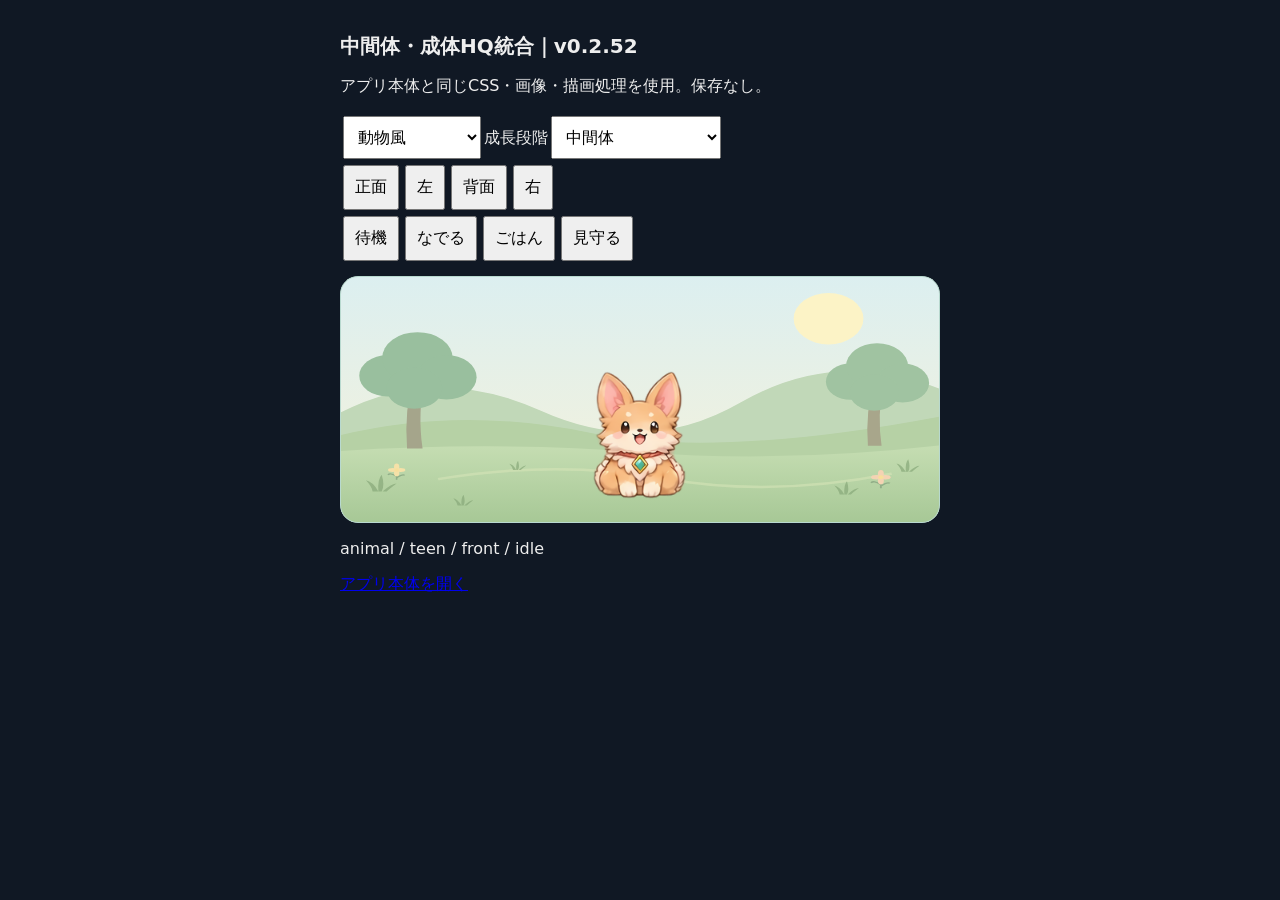
==== commit 8eaae3dd: "Prepare v0.2.52 stable after teen integration QA" ====
--- a/hq-integration-qa.html
+++ b/hq-integration-qa.html
@@ -1,4 +1,4 @@
-<!doctype html><html lang="ja"><meta charset="utf-8"><meta name="viewport" content="width=device-width,initial-scale=1"><title>全成長段階HQ統合QA｜v0.2.52-candidate.1</title><link rel="stylesheet" href="pet-game.css?v=0252c1"><link rel="stylesheet" href="pet-hq.css?v=0252c1"><style>body{font:16px system-ui;background:#101824;color:#eee;padding:12px}main{max-width:600px;margin:auto}button,select{font:inherit;padding:10px;margin:3px}h1{font-size:20px}.pet-stage{min-height:205px}</style><main><h1>中間体・成体HQ統合｜v0.2.52-candidate.1</h1><p>アプリ本体と同じCSS・画像・描画処理を使用。保存なし。</p><select id="species"><option value="animal">動物風</option><option value="dino">恐竜</option><option value="fantasy">架空の生き物</option><option value="yokai">妖怪</option><option value="fairy">妖精</option></select><label>成長段階<select id="stage"><option value="teen">中間体</option><option value="adult">成体</option><option value="baby">幼体（採用済み）</option></select></label><nav id="directions"><button data-dir="front">正面</button><button data-dir="left">左</button><button data-dir="back">背面</button><button data-dir="right">右</button></nav><nav id="moods"><button data-mood="idle">待機</button><button data-mood="pet">なでる</button><button data-mood="food">ごはん</button><button data-mood="calm">見守る</button></nav><div class="pet-room" data-room-type="animal"><div class="pet-stage"><span class="pet-character pet-mood-idle" data-growth="baby" data-type="animal" data-facing="front"></span></div></div><p id="status"></p><p><a href="index.html?v=0252c1">アプリ本体を開く</a></p></main><script src="pet-illustration.js?v=0252c1"></script><script>
+<!doctype html><html lang="ja"><meta charset="utf-8"><meta name="viewport" content="width=device-width,initial-scale=1"><title>全成長段階HQ統合QA｜v0.2.52</title><link rel="stylesheet" href="pet-game.css?v=0252"><link rel="stylesheet" href="pet-hq.css?v=0252"><style>body{font:16px system-ui;background:#101824;color:#eee;padding:12px}main{max-width:600px;margin:auto}button,select{font:inherit;padding:10px;margin:3px}h1{font-size:20px}.pet-stage{min-height:205px}</style><main><h1>中間体・成体HQ統合｜v0.2.52</h1><p>アプリ本体と同じCSS・画像・描画処理を使用。保存なし。</p><select id="species"><option value="animal">動物風</option><option value="dino">恐竜</option><option value="fantasy">架空の生き物</option><option value="yokai">妖怪</option><option value="fairy">妖精</option></select><label>成長段階<select id="stage"><option value="teen">中間体</option><option value="adult">成体</option><option value="baby">幼体（採用済み）</option></select></label><nav id="directions"><button data-dir="front">正面</button><button data-dir="left">左</button><button data-dir="back">背面</button><button data-dir="right">右</button></nav><nav id="moods"><button data-mood="idle">待機</button><button data-mood="pet">なでる</button><button data-mood="food">ごはん</button><button data-mood="calm">見守る</button></nav><div class="pet-room" data-room-type="animal"><div class="pet-stage"><span class="pet-character pet-mood-idle" data-growth="baby" data-type="animal" data-facing="front"></span></div></div><p id="status"></p><p><a href="index.html?v=0252">アプリ本体を開く</a></p></main><script src="pet-illustration.js?v=0252"></script><script>
 let stage='teen',type='animal',dir='front',mood='idle',timer;const ch=document.querySelector('.pet-character');
 function paint(restart=false){let facing=stage==='baby'&&mood!=='idle'?'front':dir;for(let k of ['idle','pet','food','calm'])ch.classList.toggle('pet-mood-'+k,k===mood);if(ch.dataset.growth!==stage||ch.dataset.type!==type||ch.dataset.facing!==facing||!ch.firstChild){ch.dataset.growth=stage;ch.dataset.type=type;ch.dataset.facing=facing;ch.innerHTML=HAM.PetIllustration.draw({type,stage,direction:facing,mood})}if(restart)for(let a of ch.querySelector('.pet-illustration').getAnimations({subtree:true}))if(a.animationName?.startsWith('pet247-care-')){a.currentTime=0;a.play()}document.querySelector('.pet-room').dataset.roomType=type;document.querySelector('#status').textContent=type+' / '+stage+' / '+facing+' / '+mood}
 document.querySelector('#stage').onchange=e=>{clearTimeout(timer);stage=e.target.value;mood='idle';paint()};document.querySelector('#species').onchange=e=>{clearTimeout(timer);type=e.target.value;mood='idle';paint()};document.querySelector('#directions').onclick=e=>{if(!e.target.dataset.dir)return;clearTimeout(timer);dir=e.target.dataset.dir;mood='idle';paint()};document.querySelector('#moods').onclick=e=>{if(!e.target.dataset.mood)return;clearTimeout(timer);mood=e.target.dataset.mood;paint(true);if(mood!=='idle')timer=setTimeout(()=>{mood='idle';paint()},mood==='calm'?3200:1700)};paint();</script></html>
--- a/pet-game.css
+++ b/pet-game.css
@@ -315,13 +315,13 @@
 }
 .pet-art-image{position:absolute;inset:0;background-repeat:no-repeat;background-color:transparent}
 .pet-art-baby:not(.pet-art-yokai) .pet-art-image{
-  background-image:url("./assets/pet-concept-atlas.webp?v=0252c1");background-size:200% 400%;
+  background-image:url("./assets/pet-concept-atlas.webp?v=0252");background-size:200% 400%;
 }
 .pet-art-baby.pet-art-yokai .pet-art-image{
-  background-image:url("./assets/pet-yokai-concept.webp?v=0252c1");background-size:200% 100%;
+  background-image:url("./assets/pet-yokai-concept.webp?v=0252");background-size:200% 100%;
 }
 .pet-art-growth .pet-art-image{
-  background-image:url("./assets/pet-growth-atlas.webp?v=0252c1");background-size:400% 500%;
+  background-image:url("./assets/pet-growth-atlas.webp?v=0252");background-size:400% 500%;
 }
 .pet-art-front.pet-art-baby .pet-art-image{background-position-x:0%}
 .pet-art-side.pet-art-baby .pet-art-image{background-position-x:100%}
@@ -425,7 +425,7 @@
 
 /* candidate.16 rear view sprites: 3 stage columns by 5 species rows, 320x360 pixels per cell. */
 .pet-character .pet-art-back .pet-art-image{
-  background-image:url("./assets/pet-rear-atlas.webp?v=0252c1");
+  background-image:url("./assets/pet-rear-atlas.webp?v=0252");
   background-size:300% 500%;background-repeat:no-repeat;
 }
 .pet-art-back.pet-art-baby .pet-art-image{background-position-x:0%}
@@ -453,7 +453,7 @@
 /* candidate.28: coherent 4-column / 15-row atlas; 320x360 output per cell,
    resampled from approximately 162x162 source, so no native-detail claim. */
 .pet-character .pet-art.pet-unified .pet-art-image{
-  background-image:url('./assets/pet-unified-atlas.webp?v=0252c1');
+  background-image:url('./assets/pet-unified-atlas.webp?v=0252');
   background-size:400% 1500%;background-repeat:no-repeat;transform:none;
 }
 .pet-character .pet-unified.pet-art-front .pet-art-image{background-position-x:0.000000%}
@@ -692,7 +692,7 @@
    960x360 source = 3 cells of 320x360, rendered at 160x180.
    The other 59 sprite variants stay exactly as in candidate.28. */
 .pet-stage .pet-character .pet-unified.pet-art-fantasy.pet-art-baby.pet-art-front > .pet-art-image:first-child{
-  background-image:url('./assets/pet-blink-fantasy-baby.webp?v=0252c1');
+  background-image:url('./assets/pet-blink-fantasy-baby.webp?v=0252');
   background-size:300% 100%;
   background-position:0% 0%;
   animation:pet26-blink-frames 2.8s steps(1,end) infinite;
@@ -724,7 +724,7 @@
 
 /* candidate.28: yokai baby gaze, whole aligned frames; no closed eye. */
 .pet-stage .pet-character .pet-unified.pet-art-yokai.pet-art-baby.pet-art-front > .pet-art-image:first-child{
- background-image:url('./assets/pet-gaze-yokai-baby.svg?v=0252c1');
+ background-image:url('./assets/pet-gaze-yokai-baby.svg?v=0252');
  background-size:300% 100%;
  background-position:0% 0%;
  animation:pet28-gaze-frames 3s steps(1,end) infinite;
@@ -743,13 +743,13 @@
 
 /* candidate.29: real three-frame blink for animal, dinosaur and fairy babies; room/front only. */
 .pet-stage .pet-character .pet-unified.pet-art-animal.pet-art-baby.pet-art-front > .pet-art-image:first-child{
-  background-image:url('./assets/pet-blink-animal-baby.webp?v=0252c1');
+  background-image:url('./assets/pet-blink-animal-baby.webp?v=0252');
 }
 .pet-stage .pet-character .pet-unified.pet-art-dino.pet-art-baby.pet-art-front > .pet-art-image:first-child{
-  background-image:url('./assets/pet-blink-dino-baby.webp?v=0252c1');
+  background-image:url('./assets/pet-blink-dino-baby.webp?v=0252');
 }
 .pet-stage .pet-character .pet-unified.pet-art-fairy.pet-art-baby.pet-art-front > .pet-art-image:first-child{
-  background-image:url('./assets/pet-blink-fairy-baby.webp?v=0252c1');
+  background-image:url('./assets/pet-blink-fairy-baby.webp?v=0252');
 }
 .pet-stage .pet-character .pet-unified.pet-art-animal.pet-art-baby.pet-art-front > .pet-art-image:first-child,
 .pet-stage .pet-character .pet-unified.pet-art-dino.pet-art-baby.pet-art-front > .pet-art-image:first-child,
@@ -785,7 +785,7 @@
 
 /* v0.2.47: whole aligned frames, one small ear twitch, no overlay. */
 .pet-stage .pet-character .pet-unified.pet-art-animal.pet-art-baby.pet-art-front > .pet-art-image:first-child{
-  background-image:url('./assets/pet-animal-baby-blink-ear.webp?v=0252c1');
+  background-image:url('./assets/pet-animal-baby-blink-ear.webp?v=0252');
   background-size:500% 100%;
   background-position:0% 0%;
   animation:pet247-animal-blink-ear 2.8s steps(1,end) infinite;
@@ -810,7 +810,7 @@
 .pet-stage .pet-character .pet-unified.pet-art-animal.pet-art-baby.pet-art-right > .pet-art-image:first-child,
 .pet-stage .pet-character .pet-unified.pet-art-dino.pet-art-baby.pet-art-left > .pet-art-image:first-child,
 .pet-stage .pet-character .pet-unified.pet-art-dino.pet-art-baby.pet-art-right > .pet-art-image:first-child{
-  background-image:url('./assets/pet-baby-tail-sides.webp?v=0252c1');
+  background-image:url('./assets/pet-baby-tail-sides.webp?v=0252');
   background-size:300% 400%;
   background-position-x:0%;
   animation:pet247-tail-sway 2.4s steps(1,end) infinite;
@@ -840,8 +840,8 @@
 .pet-stage .pet-character .pet-unified.pet-art-fantasy.pet-art-baby.pet-art-left > .pet-art-image:first-child,
 .pet-stage .pet-character .pet-unified.pet-art-fantasy.pet-art-baby.pet-art-back > .pet-art-image:first-child,
 .pet-stage .pet-character .pet-unified.pet-art-fantasy.pet-art-baby.pet-art-right > .pet-art-image:first-child{
-  --pet-wing-strip:url('./assets/pet-fantasy-baby-wings.webp?v=0252c1');
-  --pet-blink-strip:url('./assets/pet-blink-fantasy-baby.webp?v=0252c1');
+  --pet-wing-strip:url('./assets/pet-fantasy-baby-wings.webp?v=0252');
+  --pet-blink-strip:url('./assets/pet-blink-fantasy-baby.webp?v=0252');
 }
 .pet-stage .pet-character .pet-unified.pet-art-fantasy.pet-art-baby.pet-art-left > .pet-art-image:first-child,
 .pet-stage .pet-character .pet-unified.pet-art-fantasy.pet-art-baby.pet-art-back > .pet-art-image:first-child,
@@ -876,8 +876,8 @@
 .pet-stage .pet-character .pet-unified.pet-art-fairy.pet-art-baby.pet-art-left > .pet-art-image:first-child,
 .pet-stage .pet-character .pet-unified.pet-art-fairy.pet-art-baby.pet-art-back > .pet-art-image:first-child,
 .pet-stage .pet-character .pet-unified.pet-art-fairy.pet-art-baby.pet-art-right > .pet-art-image:first-child{
-  --pet-wing-strip:url('./assets/pet-fairy-baby-wings.webp?v=0252c1');
-  --pet-blink-strip:url('./assets/pet-blink-fairy-baby.webp?v=0252c1');
+  --pet-wing-strip:url('./assets/pet-fairy-baby-wings.webp?v=0252');
+  --pet-blink-strip:url('./assets/pet-blink-fairy-baby.webp?v=0252');
 }
 .pet-stage .pet-character .pet-unified.pet-art-fairy.pet-art-baby.pet-art-left > .pet-art-image:first-child,
 .pet-stage .pet-character .pet-unified.pet-art-fairy.pet-art-baby.pet-art-back > .pet-art-image:first-child,
@@ -930,7 +930,7 @@
 .pet-stage .pet-character .pet-unified.pet-art-fairy.pet-art-baby.pet-art-front > .pet-art-image:first-child,
 .pet-stage .pet-character .pet-unified.pet-art-fairy.pet-art-baby.pet-art-left > .pet-art-image:first-child,
 .pet-stage .pet-character .pet-unified.pet-art-fairy.pet-art-baby.pet-art-back > .pet-art-image:first-child,
-.pet-stage .pet-character .pet-unified.pet-art-fairy.pet-art-baby.pet-art-right > .pet-art-image:first-child{--pet-wing-strip:url('./assets/pet-fairy-baby-wing-fold.webp?v=0252c1');}
+.pet-stage .pet-character .pet-unified.pet-art-fairy.pet-art-baby.pet-art-right > .pet-art-image:first-child{--pet-wing-strip:url('./assets/pet-fairy-baby-wing-fold.webp?v=0252');}
 .pet-stage .pet-character .pet-unified.pet-art-fairy.pet-art-baby.pet-art-front > .pet-art-image:first-child{animation:pet247-fairy-fold-blink 2.8s steps(1,end) infinite;}
 .pet-stage .pet-character .pet-unified.pet-art-fairy.pet-art-baby.pet-art-left > .pet-art-image:first-child,
 .pet-stage .pet-character .pet-unified.pet-art-fairy.pet-art-baby.pet-art-back > .pet-art-image:first-child,
@@ -959,7 +959,7 @@
 .pet-stage .pet-character .pet-unified.pet-art-fairy.pet-art-baby.pet-art-front > .pet-art-image:first-child,
 .pet-stage .pet-character .pet-unified.pet-art-fairy.pet-art-baby.pet-art-left > .pet-art-image:first-child,
 .pet-stage .pet-character .pet-unified.pet-art-fairy.pet-art-baby.pet-art-back > .pet-art-image:first-child,
-.pet-stage .pet-character .pet-unified.pet-art-fairy.pet-art-baby.pet-art-right > .pet-art-image:first-child{--pet-wing-strip:url('./assets/pet-fairy-baby-wing-axis.webp?v=0252c1');}
+.pet-stage .pet-character .pet-unified.pet-art-fairy.pet-art-baby.pet-art-right > .pet-art-image:first-child{--pet-wing-strip:url('./assets/pet-fairy-baby-wing-axis.webp?v=0252');}
 .pet-stage .pet-character .pet-unified.pet-art-fairy.pet-art-baby.pet-art-front > .pet-art-image:first-child{animation:pet247-fairy-axis-blink 2.8s steps(1,end) infinite;}
 .pet-stage .pet-character .pet-unified.pet-art-fairy.pet-art-baby.pet-art-left > .pet-art-image:first-child,
 .pet-stage .pet-character .pet-unified.pet-art-fairy.pet-art-baby.pet-art-back > .pet-art-image:first-child,
@@ -986,8 +986,8 @@
 .pet-stage .pet-character.pet-mood-idle .pet-unified.pet-art-yokai.pet-art-baby.pet-art-front > .pet-art-image:first-child,
 .pet-stage .pet-character.pet-mood-idle .pet-unified.pet-art-yokai.pet-art-baby.pet-art-left > .pet-art-image:first-child,
 .pet-stage .pet-character.pet-mood-idle .pet-unified.pet-art-yokai.pet-art-baby.pet-art-back > .pet-art-image:first-child,
-.pet-stage .pet-character.pet-mood-idle .pet-unified.pet-art-yokai.pet-art-baby.pet-art-right > .pet-art-image:first-child{--pet-yokai-tail:url('./assets/pet-yokai-baby-tail-swing-fixed.webp?v=0252c1');}
-.pet-stage .pet-character.pet-mood-idle .pet-unified.pet-art-yokai.pet-art-baby.pet-art-front > .pet-art-image:first-child{--pet-yokai-gaze:url('./assets/pet-gaze-yokai-baby.svg?v=0252c1');animation:pet247-yokai-swing-gaze 3s steps(1,end) infinite;}
+.pet-stage .pet-character.pet-mood-idle .pet-unified.pet-art-yokai.pet-art-baby.pet-art-right > .pet-art-image:first-child{--pet-yokai-tail:url('./assets/pet-yokai-baby-tail-swing-fixed.webp?v=0252');}
+.pet-stage .pet-character.pet-mood-idle .pet-unified.pet-art-yokai.pet-art-baby.pet-art-front > .pet-art-image:first-child{--pet-yokai-gaze:url('./assets/pet-gaze-yokai-baby.svg?v=0252');animation:pet247-yokai-swing-gaze 3s steps(1,end) infinite;}
 .pet-stage .pet-character.pet-mood-idle .pet-unified.pet-art-yokai.pet-art-baby.pet-art-left > .pet-art-image:first-child,
 .pet-stage .pet-character.pet-mood-idle .pet-unified.pet-art-yokai.pet-art-baby.pet-art-back > .pet-art-image:first-child,
 .pet-stage .pet-character.pet-mood-idle .pet-unified.pet-art-yokai.pet-art-baby.pet-art-right > .pet-art-image:first-child{background-image:var(--pet-yokai-tail);background-size:500% 400%;background-position-x:0%;animation:pet247-yokai-swing-side 2.4s steps(1,end) infinite;}
@@ -1038,28 +1038,28 @@
   80%{rotate:0deg;translate:0 0}
 }
 .pet-stage .pet-character.pet-mood-pet .pet-unified.pet-art-animal.pet-art-baby.pet-art-front > .pet-art-image:first-child{
-  background-image:url('./assets/pet-animal-baby-blink-ear.webp?v=0252c1');
+  background-image:url('./assets/pet-animal-baby-blink-ear.webp?v=0252');
   background-size:500% 100%;
   background-position:0% 0%;
   --care-half:25%;--care-closed:50%;
   animation:pet247-care-pet-eyes 1.55s steps(1,end) both;
 }
 .pet-stage .pet-character.pet-mood-pet .pet-unified.pet-art-fantasy.pet-art-baby.pet-art-front > .pet-art-image:first-child{
-  background-image:url('./assets/pet-blink-fantasy-baby.webp?v=0252c1');
+  background-image:url('./assets/pet-blink-fantasy-baby.webp?v=0252');
   background-size:300% 100%;
   background-position:0% 0%;
   --care-half:50%;--care-closed:100%;
   animation:pet247-care-pet-eyes 1.55s steps(1,end) both;
 }
 .pet-stage .pet-character.pet-mood-pet .pet-unified.pet-art-dino.pet-art-baby.pet-art-front > .pet-art-image:first-child{
-  background-image:url('./assets/pet-blink-dino-baby.webp?v=0252c1');
+  background-image:url('./assets/pet-blink-dino-baby.webp?v=0252');
   background-size:300% 100%;
   background-position:0% 0%;
   --care-half:50%;--care-closed:100%;
   animation:pet247-care-pet-eyes 1.55s steps(1,end) both;
 }
 .pet-stage .pet-character.pet-mood-pet .pet-unified.pet-art-fairy.pet-art-baby.pet-art-front > .pet-art-image:first-child{
-  background-image:url('./assets/pet-blink-fairy-baby.webp?v=0252c1');
+  background-image:url('./assets/pet-blink-fairy-baby.webp?v=0252');
   background-size:300% 100%;
   background-position:0% 0%;
   /* Skip the previously rejected half-open fairy frame, even in care. */
@@ -1073,7 +1073,7 @@
   90%{background-position-x:0%}
 }
 .pet-stage .pet-character.pet-mood-pet .pet-unified.pet-art-yokai.pet-art-baby.pet-art-front > .pet-art-image:first-child{
-  background-image:url('./assets/pet-yokai-baby-tail-swing-fixed.webp?v=0252c1');
+  background-image:url('./assets/pet-yokai-baby-tail-swing-fixed.webp?v=0252');
   background-size:500% 400%;
   background-position:0% 0%;
   animation:pet247-care-pet-yokai 1.55s steps(1,end) both;
@@ -1117,13 +1117,13 @@
   --food-row:85.714286%;--chew-row:-88px;--prop-row:-88px;--chew-y:75px;--food-y:73.5px;
 }
 .pet-stage .pet-character.pet-mood-food[data-growth="baby"] .pet-unified.pet-art-baby.pet-art-front > .pet-art-image:first-child{
-  background-image:url('./assets/pet-unified-atlas.webp?v=0252c1');
+  background-image:url('./assets/pet-unified-atlas.webp?v=0252');
   background-size:400% 1500%;background-position:0% var(--food-row);
   animation:none!important;
 }
 .pet-stage .pet-character.pet-mood-food[data-growth="baby"] .pet-unified.pet-art-baby.pet-art-front .pet-care-chew{
   display:block;position:absolute;left:var(--chew-x);top:var(--chew-y);width:30px;height:22px;
-  background:url('./assets/pet-baby-chew-closed-q95.webp?v=0252c1') no-repeat 0 var(--chew-row)/60px 110px;
+  background:url('./assets/pet-baby-chew-closed-q95.webp?v=0252') no-repeat 0 var(--chew-row)/60px 110px;
   -webkit-mask-image:linear-gradient(to right,transparent,#000 1px,#000 calc(100% - 1px),transparent),linear-gradient(to bottom,transparent,#000 1px,#000 calc(100% - 1px),transparent);
   -webkit-mask-composite:source-in;
   mask-image:linear-gradient(to right,transparent,#000 1px,#000 calc(100% - 1px),transparent),linear-gradient(to bottom,transparent,#000 1px,#000 calc(100% - 1px),transparent);
@@ -1132,7 +1132,7 @@
 }
 .pet-stage .pet-character.pet-mood-food[data-growth="baby"] .pet-unified.pet-art-baby.pet-art-front .pet-care-food{
   display:block;position:absolute;left:var(--food-x);top:var(--food-y);width:22px;height:22px;
-  background:url('./assets/pet-baby-food-types.svg?v=0252c1') no-repeat 0 var(--prop-row)/22px 110px;
+  background:url('./assets/pet-baby-food-types.svg?v=0252') no-repeat 0 var(--prop-row)/22px 110px;
   z-index:2;opacity:1;animation:pet247-care-food-offer .48s ease-in-out both;
 }
 .pet-stage .pet-character.pet-mood-food[data-growth="baby"] .pet-art-emote{display:none;}
@@ -1178,22 +1178,22 @@
   48%{translate:0 -1px}
 }
 .pet-stage .pet-character.pet-mood-calm .pet-unified.pet-art-baby.pet-art-front.pet-art-animal > .pet-art-image:first-child{
-  background-image:url('./assets/pet-animal-baby-blink-ear.webp?v=0252c1');
+  background-image:url('./assets/pet-animal-baby-blink-ear.webp?v=0252');
   background-size:500% 100%;background-position:0% 0%;--rest-half:25%;--rest-closed:50%;
   animation:pet247-care-calm-eyes 3.05s steps(1,end) both;
 }
 .pet-stage .pet-character.pet-mood-calm .pet-unified.pet-art-baby.pet-art-front.pet-art-fantasy > .pet-art-image:first-child{
-  background-image:url('./assets/pet-blink-fantasy-baby.webp?v=0252c1');
+  background-image:url('./assets/pet-blink-fantasy-baby.webp?v=0252');
   background-size:300% 100%;background-position:0% 0%;--rest-half:50%;--rest-closed:100%;
   animation:pet247-care-calm-eyes 3.05s steps(1,end) both;
 }
 .pet-stage .pet-character.pet-mood-calm .pet-unified.pet-art-baby.pet-art-front.pet-art-dino > .pet-art-image:first-child{
-  background-image:url('./assets/pet-blink-dino-baby.webp?v=0252c1');
+  background-image:url('./assets/pet-blink-dino-baby.webp?v=0252');
   background-size:300% 100%;background-position:0% 0%;--rest-half:50%;--rest-closed:100%;
   animation:pet247-care-calm-eyes 3.05s steps(1,end) both;
 }
 .pet-stage .pet-character.pet-mood-calm .pet-unified.pet-art-baby.pet-art-front.pet-art-fairy > .pet-art-image:first-child{
-  background-image:url('./assets/pet-blink-fairy-baby.webp?v=0252c1');
+  background-image:url('./assets/pet-blink-fairy-baby.webp?v=0252');
   background-size:300% 100%;background-position:0% 0%;--rest-half:0%;--rest-closed:100%;
   animation:pet247-care-calm-eyes 3.05s steps(1,end) both;
 }
@@ -1206,7 +1206,7 @@
 }
 /* Yokai has no accepted closed-eye art. Keep its gaze and quiet the tail. */
 .pet-stage .pet-character.pet-mood-calm .pet-unified.pet-art-baby.pet-art-front.pet-art-yokai > .pet-art-image:first-child{
-  background-image:url('./assets/pet-gaze-yokai-baby.svg?v=0252c1');
+  background-image:url('./assets/pet-gaze-yokai-baby.svg?v=0252');
   background-size:300% 100%;background-position:0% 0%;animation:none!important;
 }
 .pet-stage .pet-character.pet-mood-calm[data-growth="baby"] .pet-art-emote{
@@ -1232,11 +1232,11 @@
   background-color:#e1e9dc;background-size:100% 100%;background-position:center;
   background-repeat:no-repeat;
 }
-.pet-room[data-room-type="animal"]{background-image:url('./assets/pet-room-animal.svg?v=0252c1');}
-.pet-room[data-room-type="fantasy"]{background-image:url('./assets/pet-room-fantasy.svg?v=0252c1');}
-.pet-room[data-room-type="fairy"]{background-image:url('./assets/pet-room-fairy.svg?v=0252c1');}
-.pet-room[data-room-type="yokai"]{background-image:url('./assets/pet-room-yokai.svg?v=0252c1');}
-.pet-room[data-room-type="dino"]{background-image:url('./assets/pet-room-dino.svg?v=0252c1');}
+.pet-room[data-room-type="animal"]{background-image:url('./assets/pet-room-animal.svg?v=0252');}
+.pet-room[data-room-type="fantasy"]{background-image:url('./assets/pet-room-fantasy.svg?v=0252');}
+.pet-room[data-room-type="fairy"]{background-image:url('./assets/pet-room-fairy.svg?v=0252');}
+.pet-room[data-room-type="yokai"]{background-image:url('./assets/pet-room-yokai.svg?v=0252');}
+.pet-room[data-room-type="dino"]{background-image:url('./assets/pet-room-dino.svg?v=0252');}
 .pet-room[data-room-type]:not([data-room-type=""])::after,
 .pet-room[data-room-type]:not([data-room-type=""]):not(.pet-room-decorated)::before{display:none;}
 /* Preserve the already-earned decoration independently of the habitat. */
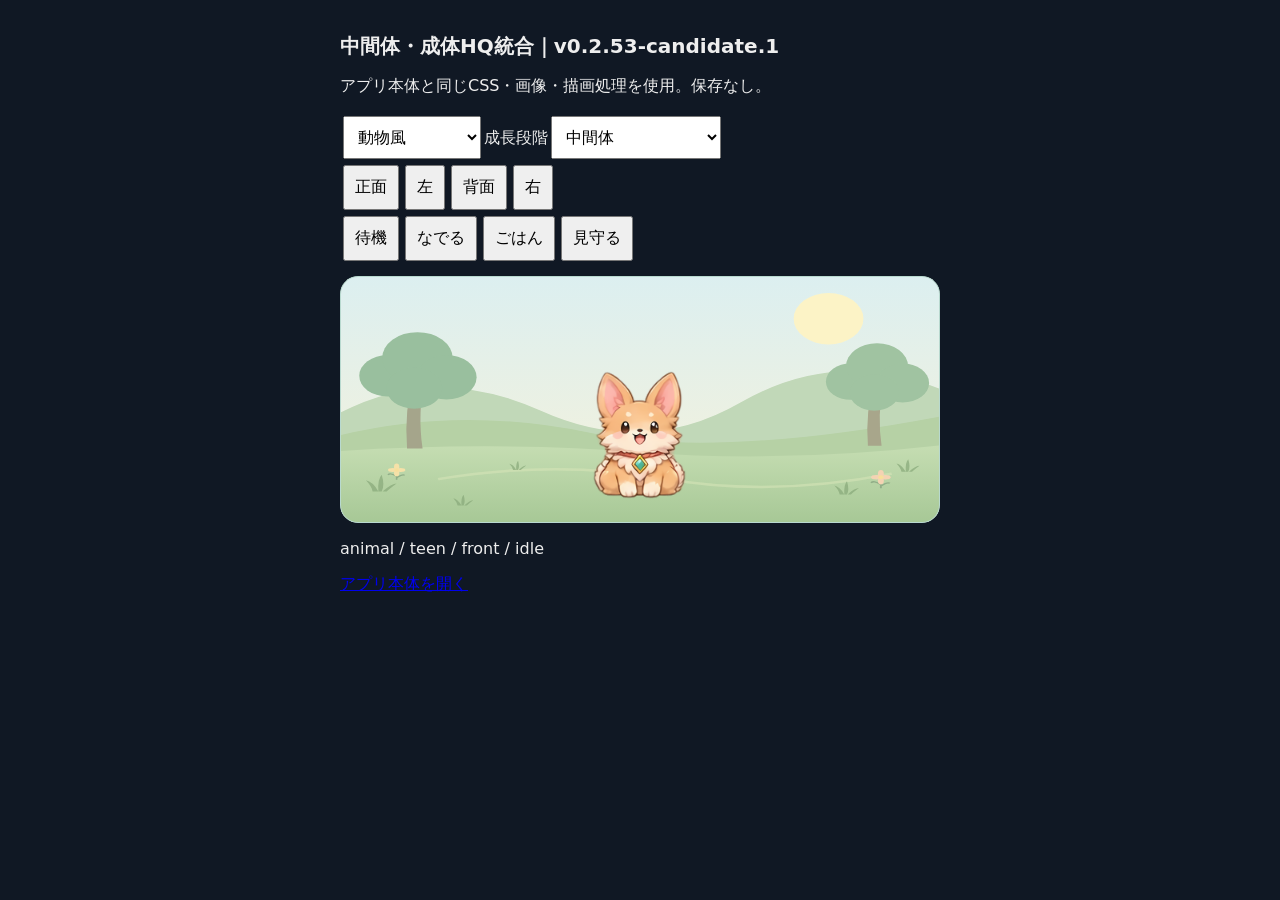
==== commit 3600c1cb: "Enable month swipes on read-only analysis charts (v0.2.53-candidate.1)" ====
--- a/hq-integration-qa.html
+++ b/hq-integration-qa.html
@@ -1,4 +1,4 @@
-<!doctype html><html lang="ja"><meta charset="utf-8"><meta name="viewport" content="width=device-width,initial-scale=1"><title>全成長段階HQ統合QA｜v0.2.52</title><link rel="stylesheet" href="pet-game.css?v=0252"><link rel="stylesheet" href="pet-hq.css?v=0252"><style>body{font:16px system-ui;background:#101824;color:#eee;padding:12px}main{max-width:600px;margin:auto}button,select{font:inherit;padding:10px;margin:3px}h1{font-size:20px}.pet-stage{min-height:205px}</style><main><h1>中間体・成体HQ統合｜v0.2.52</h1><p>アプリ本体と同じCSS・画像・描画処理を使用。保存なし。</p><select id="species"><option value="animal">動物風</option><option value="dino">恐竜</option><option value="fantasy">架空の生き物</option><option value="yokai">妖怪</option><option value="fairy">妖精</option></select><label>成長段階<select id="stage"><option value="teen">中間体</option><option value="adult">成体</option><option value="baby">幼体（採用済み）</option></select></label><nav id="directions"><button data-dir="front">正面</button><button data-dir="left">左</button><button data-dir="back">背面</button><button data-dir="right">右</button></nav><nav id="moods"><button data-mood="idle">待機</button><button data-mood="pet">なでる</button><button data-mood="food">ごはん</button><button data-mood="calm">見守る</button></nav><div class="pet-room" data-room-type="animal"><div class="pet-stage"><span class="pet-character pet-mood-idle" data-growth="baby" data-type="animal" data-facing="front"></span></div></div><p id="status"></p><p><a href="index.html?v=0252">アプリ本体を開く</a></p></main><script src="pet-illustration.js?v=0252"></script><script>
+<!doctype html><html lang="ja"><meta charset="utf-8"><meta name="viewport" content="width=device-width,initial-scale=1"><title>全成長段階HQ統合QA｜v0.2.53-candidate.1</title><link rel="stylesheet" href="pet-game.css?v=0253"><link rel="stylesheet" href="pet-hq.css?v=0253"><style>body{font:16px system-ui;background:#101824;color:#eee;padding:12px}main{max-width:600px;margin:auto}button,select{font:inherit;padding:10px;margin:3px}h1{font-size:20px}.pet-stage{min-height:205px}</style><main><h1>中間体・成体HQ統合｜v0.2.53-candidate.1</h1><p>アプリ本体と同じCSS・画像・描画処理を使用。保存なし。</p><select id="species"><option value="animal">動物風</option><option value="dino">恐竜</option><option value="fantasy">架空の生き物</option><option value="yokai">妖怪</option><option value="fairy">妖精</option></select><label>成長段階<select id="stage"><option value="teen">中間体</option><option value="adult">成体</option><option value="baby">幼体（採用済み）</option></select></label><nav id="directions"><button data-dir="front">正面</button><button data-dir="left">左</button><button data-dir="back">背面</button><button data-dir="right">右</button></nav><nav id="moods"><button data-mood="idle">待機</button><button data-mood="pet">なでる</button><button data-mood="food">ごはん</button><button data-mood="calm">見守る</button></nav><div class="pet-room" data-room-type="animal"><div class="pet-stage"><span class="pet-character pet-mood-idle" data-growth="baby" data-type="animal" data-facing="front"></span></div></div><p id="status"></p><p><a href="index.html?v=0253">アプリ本体を開く</a></p></main><script src="pet-illustration.js?v=0253"></script><script>
 let stage='teen',type='animal',dir='front',mood='idle',timer;const ch=document.querySelector('.pet-character');
 function paint(restart=false){let facing=stage==='baby'&&mood!=='idle'?'front':dir;for(let k of ['idle','pet','food','calm'])ch.classList.toggle('pet-mood-'+k,k===mood);if(ch.dataset.growth!==stage||ch.dataset.type!==type||ch.dataset.facing!==facing||!ch.firstChild){ch.dataset.growth=stage;ch.dataset.type=type;ch.dataset.facing=facing;ch.innerHTML=HAM.PetIllustration.draw({type,stage,direction:facing,mood})}if(restart)for(let a of ch.querySelector('.pet-illustration').getAnimations({subtree:true}))if(a.animationName?.startsWith('pet247-care-')){a.currentTime=0;a.play()}document.querySelector('.pet-room').dataset.roomType=type;document.querySelector('#status').textContent=type+' / '+stage+' / '+facing+' / '+mood}
 document.querySelector('#stage').onchange=e=>{clearTimeout(timer);stage=e.target.value;mood='idle';paint()};document.querySelector('#species').onchange=e=>{clearTimeout(timer);type=e.target.value;mood='idle';paint()};document.querySelector('#directions').onclick=e=>{if(!e.target.dataset.dir)return;clearTimeout(timer);dir=e.target.dataset.dir;mood='idle';paint()};document.querySelector('#moods').onclick=e=>{if(!e.target.dataset.mood)return;clearTimeout(timer);mood=e.target.dataset.mood;paint(true);if(mood!=='idle')timer=setTimeout(()=>{mood='idle';paint()},mood==='calm'?3200:1700)};paint();</script></html>
--- a/pet-game.css
+++ b/pet-game.css
@@ -315,13 +315,13 @@
 }
 .pet-art-image{position:absolute;inset:0;background-repeat:no-repeat;background-color:transparent}
 .pet-art-baby:not(.pet-art-yokai) .pet-art-image{
-  background-image:url("./assets/pet-concept-atlas.webp?v=0252");background-size:200% 400%;
+  background-image:url("./assets/pet-concept-atlas.webp?v=0253");background-size:200% 400%;
 }
 .pet-art-baby.pet-art-yokai .pet-art-image{
-  background-image:url("./assets/pet-yokai-concept.webp?v=0252");background-size:200% 100%;
+  background-image:url("./assets/pet-yokai-concept.webp?v=0253");background-size:200% 100%;
 }
 .pet-art-growth .pet-art-image{
-  background-image:url("./assets/pet-growth-atlas.webp?v=0252");background-size:400% 500%;
+  background-image:url("./assets/pet-growth-atlas.webp?v=0253");background-size:400% 500%;
 }
 .pet-art-front.pet-art-baby .pet-art-image{background-position-x:0%}
 .pet-art-side.pet-art-baby .pet-art-image{background-position-x:100%}
@@ -425,7 +425,7 @@
 
 /* candidate.16 rear view sprites: 3 stage columns by 5 species rows, 320x360 pixels per cell. */
 .pet-character .pet-art-back .pet-art-image{
-  background-image:url("./assets/pet-rear-atlas.webp?v=0252");
+  background-image:url("./assets/pet-rear-atlas.webp?v=0253");
   background-size:300% 500%;background-repeat:no-repeat;
 }
 .pet-art-back.pet-art-baby .pet-art-image{background-position-x:0%}
@@ -453,7 +453,7 @@
 /* candidate.28: coherent 4-column / 15-row atlas; 320x360 output per cell,
    resampled from approximately 162x162 source, so no native-detail claim. */
 .pet-character .pet-art.pet-unified .pet-art-image{
-  background-image:url('./assets/pet-unified-atlas.webp?v=0252');
+  background-image:url('./assets/pet-unified-atlas.webp?v=0253');
   background-size:400% 1500%;background-repeat:no-repeat;transform:none;
 }
 .pet-character .pet-unified.pet-art-front .pet-art-image{background-position-x:0.000000%}
@@ -692,7 +692,7 @@
    960x360 source = 3 cells of 320x360, rendered at 160x180.
    The other 59 sprite variants stay exactly as in candidate.28. */
 .pet-stage .pet-character .pet-unified.pet-art-fantasy.pet-art-baby.pet-art-front > .pet-art-image:first-child{
-  background-image:url('./assets/pet-blink-fantasy-baby.webp?v=0252');
+  background-image:url('./assets/pet-blink-fantasy-baby.webp?v=0253');
   background-size:300% 100%;
   background-position:0% 0%;
   animation:pet26-blink-frames 2.8s steps(1,end) infinite;
@@ -724,7 +724,7 @@
 
 /* candidate.28: yokai baby gaze, whole aligned frames; no closed eye. */
 .pet-stage .pet-character .pet-unified.pet-art-yokai.pet-art-baby.pet-art-front > .pet-art-image:first-child{
- background-image:url('./assets/pet-gaze-yokai-baby.svg?v=0252');
+ background-image:url('./assets/pet-gaze-yokai-baby.svg?v=0253');
  background-size:300% 100%;
  background-position:0% 0%;
  animation:pet28-gaze-frames 3s steps(1,end) infinite;
@@ -743,13 +743,13 @@
 
 /* candidate.29: real three-frame blink for animal, dinosaur and fairy babies; room/front only. */
 .pet-stage .pet-character .pet-unified.pet-art-animal.pet-art-baby.pet-art-front > .pet-art-image:first-child{
-  background-image:url('./assets/pet-blink-animal-baby.webp?v=0252');
+  background-image:url('./assets/pet-blink-animal-baby.webp?v=0253');
 }
 .pet-stage .pet-character .pet-unified.pet-art-dino.pet-art-baby.pet-art-front > .pet-art-image:first-child{
-  background-image:url('./assets/pet-blink-dino-baby.webp?v=0252');
+  background-image:url('./assets/pet-blink-dino-baby.webp?v=0253');
 }
 .pet-stage .pet-character .pet-unified.pet-art-fairy.pet-art-baby.pet-art-front > .pet-art-image:first-child{
-  background-image:url('./assets/pet-blink-fairy-baby.webp?v=0252');
+  background-image:url('./assets/pet-blink-fairy-baby.webp?v=0253');
 }
 .pet-stage .pet-character .pet-unified.pet-art-animal.pet-art-baby.pet-art-front > .pet-art-image:first-child,
 .pet-stage .pet-character .pet-unified.pet-art-dino.pet-art-baby.pet-art-front > .pet-art-image:first-child,
@@ -785,7 +785,7 @@
 
 /* v0.2.47: whole aligned frames, one small ear twitch, no overlay. */
 .pet-stage .pet-character .pet-unified.pet-art-animal.pet-art-baby.pet-art-front > .pet-art-image:first-child{
-  background-image:url('./assets/pet-animal-baby-blink-ear.webp?v=0252');
+  background-image:url('./assets/pet-animal-baby-blink-ear.webp?v=0253');
   background-size:500% 100%;
   background-position:0% 0%;
   animation:pet247-animal-blink-ear 2.8s steps(1,end) infinite;
@@ -810,7 +810,7 @@
 .pet-stage .pet-character .pet-unified.pet-art-animal.pet-art-baby.pet-art-right > .pet-art-image:first-child,
 .pet-stage .pet-character .pet-unified.pet-art-dino.pet-art-baby.pet-art-left > .pet-art-image:first-child,
 .pet-stage .pet-character .pet-unified.pet-art-dino.pet-art-baby.pet-art-right > .pet-art-image:first-child{
-  background-image:url('./assets/pet-baby-tail-sides.webp?v=0252');
+  background-image:url('./assets/pet-baby-tail-sides.webp?v=0253');
   background-size:300% 400%;
   background-position-x:0%;
   animation:pet247-tail-sway 2.4s steps(1,end) infinite;
@@ -840,8 +840,8 @@
 .pet-stage .pet-character .pet-unified.pet-art-fantasy.pet-art-baby.pet-art-left > .pet-art-image:first-child,
 .pet-stage .pet-character .pet-unified.pet-art-fantasy.pet-art-baby.pet-art-back > .pet-art-image:first-child,
 .pet-stage .pet-character .pet-unified.pet-art-fantasy.pet-art-baby.pet-art-right > .pet-art-image:first-child{
-  --pet-wing-strip:url('./assets/pet-fantasy-baby-wings.webp?v=0252');
-  --pet-blink-strip:url('./assets/pet-blink-fantasy-baby.webp?v=0252');
+  --pet-wing-strip:url('./assets/pet-fantasy-baby-wings.webp?v=0253');
+  --pet-blink-strip:url('./assets/pet-blink-fantasy-baby.webp?v=0253');
 }
 .pet-stage .pet-character .pet-unified.pet-art-fantasy.pet-art-baby.pet-art-left > .pet-art-image:first-child,
 .pet-stage .pet-character .pet-unified.pet-art-fantasy.pet-art-baby.pet-art-back > .pet-art-image:first-child,
@@ -876,8 +876,8 @@
 .pet-stage .pet-character .pet-unified.pet-art-fairy.pet-art-baby.pet-art-left > .pet-art-image:first-child,
 .pet-stage .pet-character .pet-unified.pet-art-fairy.pet-art-baby.pet-art-back > .pet-art-image:first-child,
 .pet-stage .pet-character .pet-unified.pet-art-fairy.pet-art-baby.pet-art-right > .pet-art-image:first-child{
-  --pet-wing-strip:url('./assets/pet-fairy-baby-wings.webp?v=0252');
-  --pet-blink-strip:url('./assets/pet-blink-fairy-baby.webp?v=0252');
+  --pet-wing-strip:url('./assets/pet-fairy-baby-wings.webp?v=0253');
+  --pet-blink-strip:url('./assets/pet-blink-fairy-baby.webp?v=0253');
 }
 .pet-stage .pet-character .pet-unified.pet-art-fairy.pet-art-baby.pet-art-left > .pet-art-image:first-child,
 .pet-stage .pet-character .pet-unified.pet-art-fairy.pet-art-baby.pet-art-back > .pet-art-image:first-child,
@@ -930,7 +930,7 @@
 .pet-stage .pet-character .pet-unified.pet-art-fairy.pet-art-baby.pet-art-front > .pet-art-image:first-child,
 .pet-stage .pet-character .pet-unified.pet-art-fairy.pet-art-baby.pet-art-left > .pet-art-image:first-child,
 .pet-stage .pet-character .pet-unified.pet-art-fairy.pet-art-baby.pet-art-back > .pet-art-image:first-child,
-.pet-stage .pet-character .pet-unified.pet-art-fairy.pet-art-baby.pet-art-right > .pet-art-image:first-child{--pet-wing-strip:url('./assets/pet-fairy-baby-wing-fold.webp?v=0252');}
+.pet-stage .pet-character .pet-unified.pet-art-fairy.pet-art-baby.pet-art-right > .pet-art-image:first-child{--pet-wing-strip:url('./assets/pet-fairy-baby-wing-fold.webp?v=0253');}
 .pet-stage .pet-character .pet-unified.pet-art-fairy.pet-art-baby.pet-art-front > .pet-art-image:first-child{animation:pet247-fairy-fold-blink 2.8s steps(1,end) infinite;}
 .pet-stage .pet-character .pet-unified.pet-art-fairy.pet-art-baby.pet-art-left > .pet-art-image:first-child,
 .pet-stage .pet-character .pet-unified.pet-art-fairy.pet-art-baby.pet-art-back > .pet-art-image:first-child,
@@ -959,7 +959,7 @@
 .pet-stage .pet-character .pet-unified.pet-art-fairy.pet-art-baby.pet-art-front > .pet-art-image:first-child,
 .pet-stage .pet-character .pet-unified.pet-art-fairy.pet-art-baby.pet-art-left > .pet-art-image:first-child,
 .pet-stage .pet-character .pet-unified.pet-art-fairy.pet-art-baby.pet-art-back > .pet-art-image:first-child,
-.pet-stage .pet-character .pet-unified.pet-art-fairy.pet-art-baby.pet-art-right > .pet-art-image:first-child{--pet-wing-strip:url('./assets/pet-fairy-baby-wing-axis.webp?v=0252');}
+.pet-stage .pet-character .pet-unified.pet-art-fairy.pet-art-baby.pet-art-right > .pet-art-image:first-child{--pet-wing-strip:url('./assets/pet-fairy-baby-wing-axis.webp?v=0253');}
 .pet-stage .pet-character .pet-unified.pet-art-fairy.pet-art-baby.pet-art-front > .pet-art-image:first-child{animation:pet247-fairy-axis-blink 2.8s steps(1,end) infinite;}
 .pet-stage .pet-character .pet-unified.pet-art-fairy.pet-art-baby.pet-art-left > .pet-art-image:first-child,
 .pet-stage .pet-character .pet-unified.pet-art-fairy.pet-art-baby.pet-art-back > .pet-art-image:first-child,
@@ -986,8 +986,8 @@
 .pet-stage .pet-character.pet-mood-idle .pet-unified.pet-art-yokai.pet-art-baby.pet-art-front > .pet-art-image:first-child,
 .pet-stage .pet-character.pet-mood-idle .pet-unified.pet-art-yokai.pet-art-baby.pet-art-left > .pet-art-image:first-child,
 .pet-stage .pet-character.pet-mood-idle .pet-unified.pet-art-yokai.pet-art-baby.pet-art-back > .pet-art-image:first-child,
-.pet-stage .pet-character.pet-mood-idle .pet-unified.pet-art-yokai.pet-art-baby.pet-art-right > .pet-art-image:first-child{--pet-yokai-tail:url('./assets/pet-yokai-baby-tail-swing-fixed.webp?v=0252');}
-.pet-stage .pet-character.pet-mood-idle .pet-unified.pet-art-yokai.pet-art-baby.pet-art-front > .pet-art-image:first-child{--pet-yokai-gaze:url('./assets/pet-gaze-yokai-baby.svg?v=0252');animation:pet247-yokai-swing-gaze 3s steps(1,end) infinite;}
+.pet-stage .pet-character.pet-mood-idle .pet-unified.pet-art-yokai.pet-art-baby.pet-art-right > .pet-art-image:first-child{--pet-yokai-tail:url('./assets/pet-yokai-baby-tail-swing-fixed.webp?v=0253');}
+.pet-stage .pet-character.pet-mood-idle .pet-unified.pet-art-yokai.pet-art-baby.pet-art-front > .pet-art-image:first-child{--pet-yokai-gaze:url('./assets/pet-gaze-yokai-baby.svg?v=0253');animation:pet247-yokai-swing-gaze 3s steps(1,end) infinite;}
 .pet-stage .pet-character.pet-mood-idle .pet-unified.pet-art-yokai.pet-art-baby.pet-art-left > .pet-art-image:first-child,
 .pet-stage .pet-character.pet-mood-idle .pet-unified.pet-art-yokai.pet-art-baby.pet-art-back > .pet-art-image:first-child,
 .pet-stage .pet-character.pet-mood-idle .pet-unified.pet-art-yokai.pet-art-baby.pet-art-right > .pet-art-image:first-child{background-image:var(--pet-yokai-tail);background-size:500% 400%;background-position-x:0%;animation:pet247-yokai-swing-side 2.4s steps(1,end) infinite;}
@@ -1038,28 +1038,28 @@
   80%{rotate:0deg;translate:0 0}
 }
 .pet-stage .pet-character.pet-mood-pet .pet-unified.pet-art-animal.pet-art-baby.pet-art-front > .pet-art-image:first-child{
-  background-image:url('./assets/pet-animal-baby-blink-ear.webp?v=0252');
+  background-image:url('./assets/pet-animal-baby-blink-ear.webp?v=0253');
   background-size:500% 100%;
   background-position:0% 0%;
   --care-half:25%;--care-closed:50%;
   animation:pet247-care-pet-eyes 1.55s steps(1,end) both;
 }
 .pet-stage .pet-character.pet-mood-pet .pet-unified.pet-art-fantasy.pet-art-baby.pet-art-front > .pet-art-image:first-child{
-  background-image:url('./assets/pet-blink-fantasy-baby.webp?v=0252');
+  background-image:url('./assets/pet-blink-fantasy-baby.webp?v=0253');
   background-size:300% 100%;
   background-position:0% 0%;
   --care-half:50%;--care-closed:100%;
   animation:pet247-care-pet-eyes 1.55s steps(1,end) both;
 }
 .pet-stage .pet-character.pet-mood-pet .pet-unified.pet-art-dino.pet-art-baby.pet-art-front > .pet-art-image:first-child{
-  background-image:url('./assets/pet-blink-dino-baby.webp?v=0252');
+  background-image:url('./assets/pet-blink-dino-baby.webp?v=0253');
   background-size:300% 100%;
   background-position:0% 0%;
   --care-half:50%;--care-closed:100%;
   animation:pet247-care-pet-eyes 1.55s steps(1,end) both;
 }
 .pet-stage .pet-character.pet-mood-pet .pet-unified.pet-art-fairy.pet-art-baby.pet-art-front > .pet-art-image:first-child{
-  background-image:url('./assets/pet-blink-fairy-baby.webp?v=0252');
+  background-image:url('./assets/pet-blink-fairy-baby.webp?v=0253');
   background-size:300% 100%;
   background-position:0% 0%;
   /* Skip the previously rejected half-open fairy frame, even in care. */
@@ -1073,7 +1073,7 @@
   90%{background-position-x:0%}
 }
 .pet-stage .pet-character.pet-mood-pet .pet-unified.pet-art-yokai.pet-art-baby.pet-art-front > .pet-art-image:first-child{
-  background-image:url('./assets/pet-yokai-baby-tail-swing-fixed.webp?v=0252');
+  background-image:url('./assets/pet-yokai-baby-tail-swing-fixed.webp?v=0253');
   background-size:500% 400%;
   background-position:0% 0%;
   animation:pet247-care-pet-yokai 1.55s steps(1,end) both;
@@ -1117,13 +1117,13 @@
   --food-row:85.714286%;--chew-row:-88px;--prop-row:-88px;--chew-y:75px;--food-y:73.5px;
 }
 .pet-stage .pet-character.pet-mood-food[data-growth="baby"] .pet-unified.pet-art-baby.pet-art-front > .pet-art-image:first-child{
-  background-image:url('./assets/pet-unified-atlas.webp?v=0252');
+  background-image:url('./assets/pet-unified-atlas.webp?v=0253');
   background-size:400% 1500%;background-position:0% var(--food-row);
   animation:none!important;
 }
 .pet-stage .pet-character.pet-mood-food[data-growth="baby"] .pet-unified.pet-art-baby.pet-art-front .pet-care-chew{
   display:block;position:absolute;left:var(--chew-x);top:var(--chew-y);width:30px;height:22px;
-  background:url('./assets/pet-baby-chew-closed-q95.webp?v=0252') no-repeat 0 var(--chew-row)/60px 110px;
+  background:url('./assets/pet-baby-chew-closed-q95.webp?v=0253') no-repeat 0 var(--chew-row)/60px 110px;
   -webkit-mask-image:linear-gradient(to right,transparent,#000 1px,#000 calc(100% - 1px),transparent),linear-gradient(to bottom,transparent,#000 1px,#000 calc(100% - 1px),transparent);
   -webkit-mask-composite:source-in;
   mask-image:linear-gradient(to right,transparent,#000 1px,#000 calc(100% - 1px),transparent),linear-gradient(to bottom,transparent,#000 1px,#000 calc(100% - 1px),transparent);
@@ -1132,7 +1132,7 @@
 }
 .pet-stage .pet-character.pet-mood-food[data-growth="baby"] .pet-unified.pet-art-baby.pet-art-front .pet-care-food{
   display:block;position:absolute;left:var(--food-x);top:var(--food-y);width:22px;height:22px;
-  background:url('./assets/pet-baby-food-types.svg?v=0252') no-repeat 0 var(--prop-row)/22px 110px;
+  background:url('./assets/pet-baby-food-types.svg?v=0253') no-repeat 0 var(--prop-row)/22px 110px;
   z-index:2;opacity:1;animation:pet247-care-food-offer .48s ease-in-out both;
 }
 .pet-stage .pet-character.pet-mood-food[data-growth="baby"] .pet-art-emote{display:none;}
@@ -1178,22 +1178,22 @@
   48%{translate:0 -1px}
 }
 .pet-stage .pet-character.pet-mood-calm .pet-unified.pet-art-baby.pet-art-front.pet-art-animal > .pet-art-image:first-child{
-  background-image:url('./assets/pet-animal-baby-blink-ear.webp?v=0252');
+  background-image:url('./assets/pet-animal-baby-blink-ear.webp?v=0253');
   background-size:500% 100%;background-position:0% 0%;--rest-half:25%;--rest-closed:50%;
   animation:pet247-care-calm-eyes 3.05s steps(1,end) both;
 }
 .pet-stage .pet-character.pet-mood-calm .pet-unified.pet-art-baby.pet-art-front.pet-art-fantasy > .pet-art-image:first-child{
-  background-image:url('./assets/pet-blink-fantasy-baby.webp?v=0252');
+  background-image:url('./assets/pet-blink-fantasy-baby.webp?v=0253');
   background-size:300% 100%;background-position:0% 0%;--rest-half:50%;--rest-closed:100%;
   animation:pet247-care-calm-eyes 3.05s steps(1,end) both;
 }
 .pet-stage .pet-character.pet-mood-calm .pet-unified.pet-art-baby.pet-art-front.pet-art-dino > .pet-art-image:first-child{
-  background-image:url('./assets/pet-blink-dino-baby.webp?v=0252');
+  background-image:url('./assets/pet-blink-dino-baby.webp?v=0253');
   background-size:300% 100%;background-position:0% 0%;--rest-half:50%;--rest-closed:100%;
   animation:pet247-care-calm-eyes 3.05s steps(1,end) both;
 }
 .pet-stage .pet-character.pet-mood-calm .pet-unified.pet-art-baby.pet-art-front.pet-art-fairy > .pet-art-image:first-child{
-  background-image:url('./assets/pet-blink-fairy-baby.webp?v=0252');
+  background-image:url('./assets/pet-blink-fairy-baby.webp?v=0253');
   background-size:300% 100%;background-position:0% 0%;--rest-half:0%;--rest-closed:100%;
   animation:pet247-care-calm-eyes 3.05s steps(1,end) both;
 }
@@ -1206,7 +1206,7 @@
 }
 /* Yokai has no accepted closed-eye art. Keep its gaze and quiet the tail. */
 .pet-stage .pet-character.pet-mood-calm .pet-unified.pet-art-baby.pet-art-front.pet-art-yokai > .pet-art-image:first-child{
-  background-image:url('./assets/pet-gaze-yokai-baby.svg?v=0252');
+  background-image:url('./assets/pet-gaze-yokai-baby.svg?v=0253');
   background-size:300% 100%;background-position:0% 0%;animation:none!important;
 }
 .pet-stage .pet-character.pet-mood-calm[data-growth="baby"] .pet-art-emote{
@@ -1232,11 +1232,11 @@
   background-color:#e1e9dc;background-size:100% 100%;background-position:center;
   background-repeat:no-repeat;
 }
-.pet-room[data-room-type="animal"]{background-image:url('./assets/pet-room-animal.svg?v=0252');}
-.pet-room[data-room-type="fantasy"]{background-image:url('./assets/pet-room-fantasy.svg?v=0252');}
-.pet-room[data-room-type="fairy"]{background-image:url('./assets/pet-room-fairy.svg?v=0252');}
-.pet-room[data-room-type="yokai"]{background-image:url('./assets/pet-room-yokai.svg?v=0252');}
-.pet-room[data-room-type="dino"]{background-image:url('./assets/pet-room-dino.svg?v=0252');}
+.pet-room[data-room-type="animal"]{background-image:url('./assets/pet-room-animal.svg?v=0253');}
+.pet-room[data-room-type="fantasy"]{background-image:url('./assets/pet-room-fantasy.svg?v=0253');}
+.pet-room[data-room-type="fairy"]{background-image:url('./assets/pet-room-fairy.svg?v=0253');}
+.pet-room[data-room-type="yokai"]{background-image:url('./assets/pet-room-yokai.svg?v=0253');}
+.pet-room[data-room-type="dino"]{background-image:url('./assets/pet-room-dino.svg?v=0253');}
 .pet-room[data-room-type]:not([data-room-type=""])::after,
 .pet-room[data-room-type]:not([data-room-type=""]):not(.pet-room-decorated)::before{display:none;}
 /* Preserve the already-earned decoration independently of the habitat. */
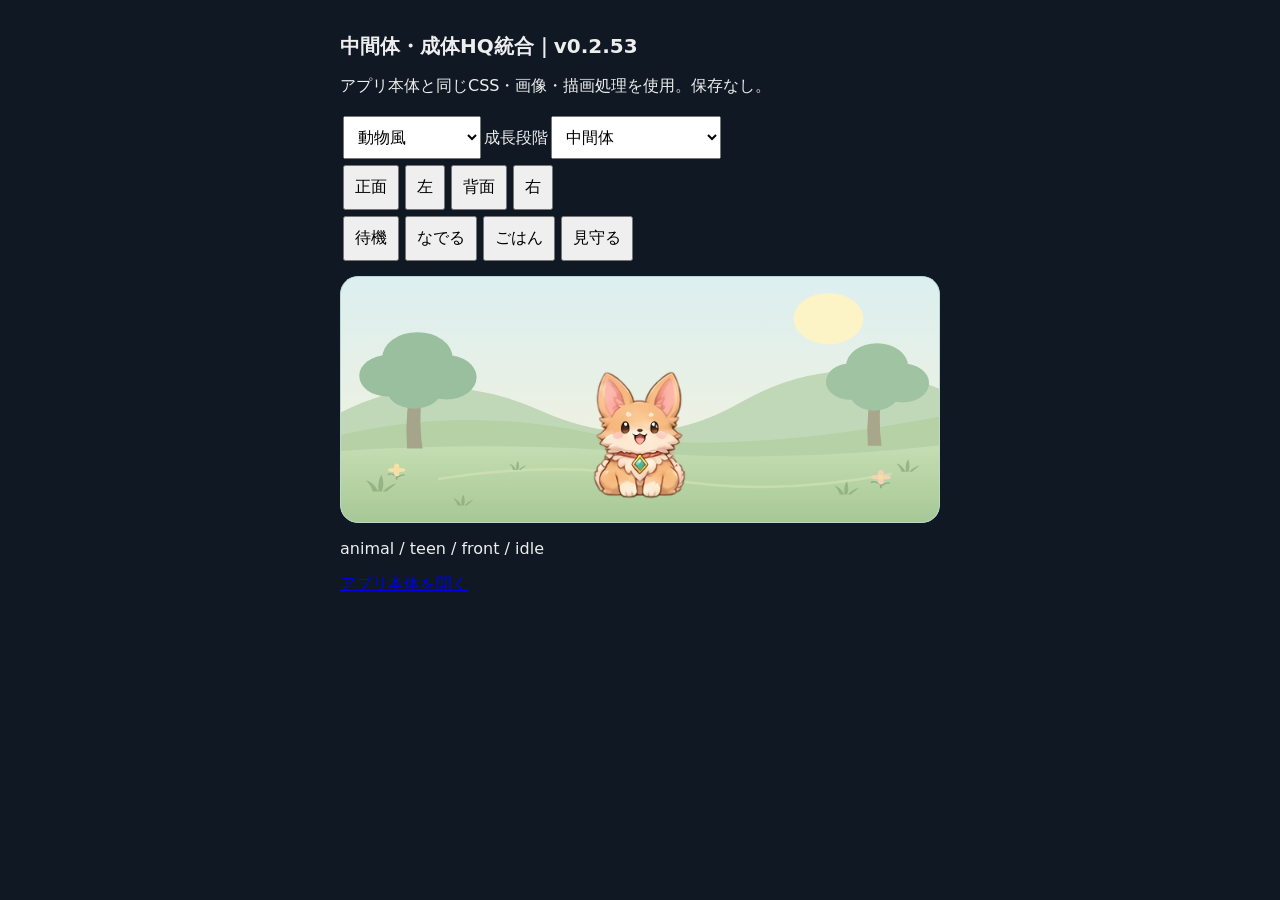
==== commit d3fbaa56: "Prepare v0.2.53 stable after analysis swipe QA" ====
--- a/hq-integration-qa.html
+++ b/hq-integration-qa.html
@@ -1,4 +1,4 @@
-<!doctype html><html lang="ja"><meta charset="utf-8"><meta name="viewport" content="width=device-width,initial-scale=1"><title>全成長段階HQ統合QA｜v0.2.53-candidate.1</title><link rel="stylesheet" href="pet-game.css?v=0253"><link rel="stylesheet" href="pet-hq.css?v=0253"><style>body{font:16px system-ui;background:#101824;color:#eee;padding:12px}main{max-width:600px;margin:auto}button,select{font:inherit;padding:10px;margin:3px}h1{font-size:20px}.pet-stage{min-height:205px}</style><main><h1>中間体・成体HQ統合｜v0.2.53-candidate.1</h1><p>アプリ本体と同じCSS・画像・描画処理を使用。保存なし。</p><select id="species"><option value="animal">動物風</option><option value="dino">恐竜</option><option value="fantasy">架空の生き物</option><option value="yokai">妖怪</option><option value="fairy">妖精</option></select><label>成長段階<select id="stage"><option value="teen">中間体</option><option value="adult">成体</option><option value="baby">幼体（採用済み）</option></select></label><nav id="directions"><button data-dir="front">正面</button><button data-dir="left">左</button><button data-dir="back">背面</button><button data-dir="right">右</button></nav><nav id="moods"><button data-mood="idle">待機</button><button data-mood="pet">なでる</button><button data-mood="food">ごはん</button><button data-mood="calm">見守る</button></nav><div class="pet-room" data-room-type="animal"><div class="pet-stage"><span class="pet-character pet-mood-idle" data-growth="baby" data-type="animal" data-facing="front"></span></div></div><p id="status"></p><p><a href="index.html?v=0253">アプリ本体を開く</a></p></main><script src="pet-illustration.js?v=0253"></script><script>
+<!doctype html><html lang="ja"><meta charset="utf-8"><meta name="viewport" content="width=device-width,initial-scale=1"><title>全成長段階HQ統合QA｜v0.2.53</title><link rel="stylesheet" href="pet-game.css?v=0253"><link rel="stylesheet" href="pet-hq.css?v=0253"><style>body{font:16px system-ui;background:#101824;color:#eee;padding:12px}main{max-width:600px;margin:auto}button,select{font:inherit;padding:10px;margin:3px}h1{font-size:20px}.pet-stage{min-height:205px}</style><main><h1>中間体・成体HQ統合｜v0.2.53</h1><p>アプリ本体と同じCSS・画像・描画処理を使用。保存なし。</p><select id="species"><option value="animal">動物風</option><option value="dino">恐竜</option><option value="fantasy">架空の生き物</option><option value="yokai">妖怪</option><option value="fairy">妖精</option></select><label>成長段階<select id="stage"><option value="teen">中間体</option><option value="adult">成体</option><option value="baby">幼体（採用済み）</option></select></label><nav id="directions"><button data-dir="front">正面</button><button data-dir="left">左</button><button data-dir="back">背面</button><button data-dir="right">右</button></nav><nav id="moods"><button data-mood="idle">待機</button><button data-mood="pet">なでる</button><button data-mood="food">ごはん</button><button data-mood="calm">見守る</button></nav><div class="pet-room" data-room-type="animal"><div class="pet-stage"><span class="pet-character pet-mood-idle" data-growth="baby" data-type="animal" data-facing="front"></span></div></div><p id="status"></p><p><a href="index.html?v=0253">アプリ本体を開く</a></p></main><script src="pet-illustration.js?v=0253"></script><script>
 let stage='teen',type='animal',dir='front',mood='idle',timer;const ch=document.querySelector('.pet-character');
 function paint(restart=false){let facing=stage==='baby'&&mood!=='idle'?'front':dir;for(let k of ['idle','pet','food','calm'])ch.classList.toggle('pet-mood-'+k,k===mood);if(ch.dataset.growth!==stage||ch.dataset.type!==type||ch.dataset.facing!==facing||!ch.firstChild){ch.dataset.growth=stage;ch.dataset.type=type;ch.dataset.facing=facing;ch.innerHTML=HAM.PetIllustration.draw({type,stage,direction:facing,mood})}if(restart)for(let a of ch.querySelector('.pet-illustration').getAnimations({subtree:true}))if(a.animationName?.startsWith('pet247-care-')){a.currentTime=0;a.play()}document.querySelector('.pet-room').dataset.roomType=type;document.querySelector('#status').textContent=type+' / '+stage+' / '+facing+' / '+mood}
 document.querySelector('#stage').onchange=e=>{clearTimeout(timer);stage=e.target.value;mood='idle';paint()};document.querySelector('#species').onchange=e=>{clearTimeout(timer);type=e.target.value;mood='idle';paint()};document.querySelector('#directions').onclick=e=>{if(!e.target.dataset.dir)return;clearTimeout(timer);dir=e.target.dataset.dir;mood='idle';paint()};document.querySelector('#moods').onclick=e=>{if(!e.target.dataset.mood)return;clearTimeout(timer);mood=e.target.dataset.mood;paint(true);if(mood!=='idle')timer=setTimeout(()=>{mood='idle';paint()},mood==='calm'?3200:1700)};paint();</script></html>
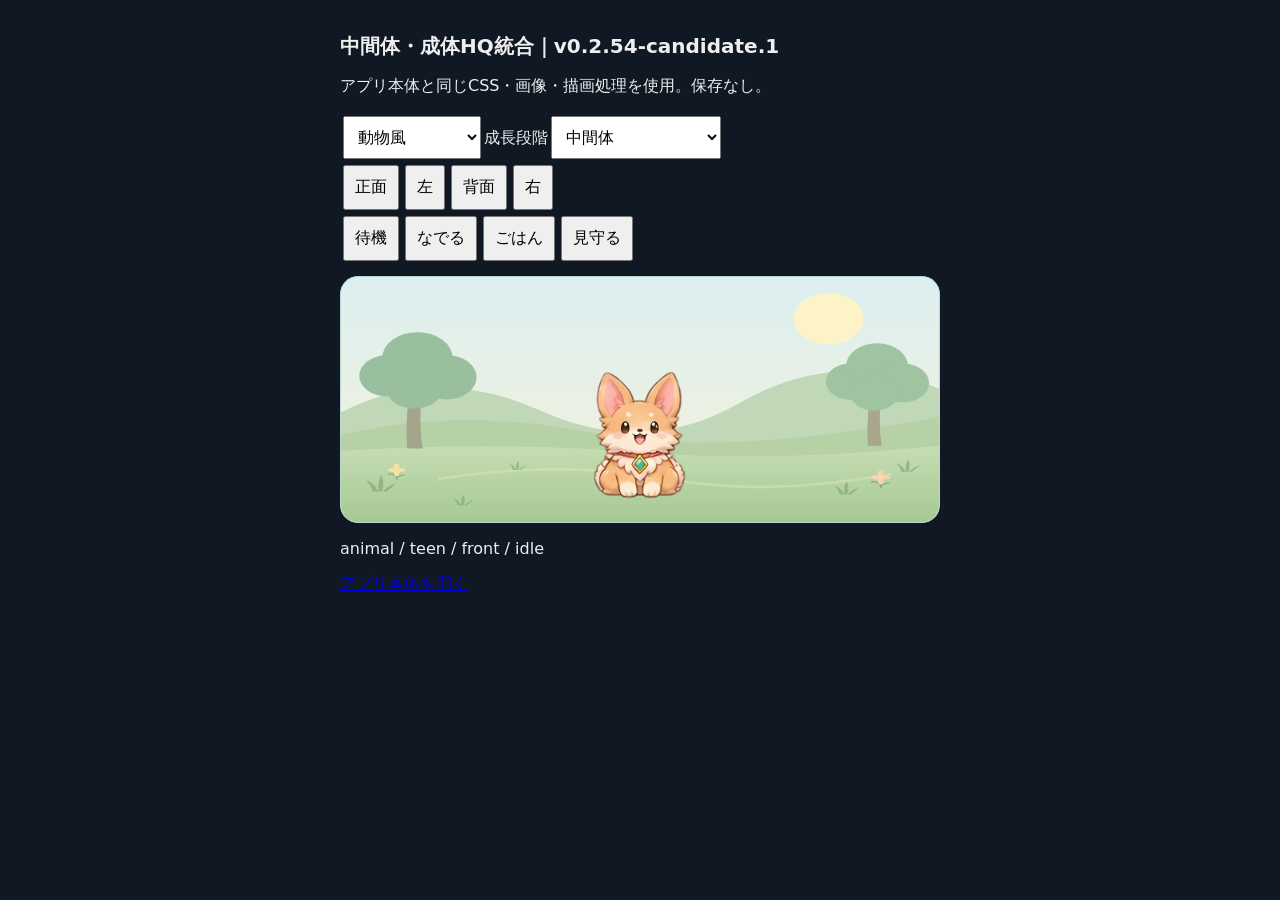
==== commit 5460a052: "Integrate approved pet habitats and furnishings with persistence; add candidate regression QA (v0.2." ====
--- a/hq-integration-qa.html
+++ b/hq-integration-qa.html
@@ -1,4 +1,4 @@
-<!doctype html><html lang="ja"><meta charset="utf-8"><meta name="viewport" content="width=device-width,initial-scale=1"><title>全成長段階HQ統合QA｜v0.2.53</title><link rel="stylesheet" href="pet-game.css?v=0253"><link rel="stylesheet" href="pet-hq.css?v=0253"><style>body{font:16px system-ui;background:#101824;color:#eee;padding:12px}main{max-width:600px;margin:auto}button,select{font:inherit;padding:10px;margin:3px}h1{font-size:20px}.pet-stage{min-height:205px}</style><main><h1>中間体・成体HQ統合｜v0.2.53</h1><p>アプリ本体と同じCSS・画像・描画処理を使用。保存なし。</p><select id="species"><option value="animal">動物風</option><option value="dino">恐竜</option><option value="fantasy">架空の生き物</option><option value="yokai">妖怪</option><option value="fairy">妖精</option></select><label>成長段階<select id="stage"><option value="teen">中間体</option><option value="adult">成体</option><option value="baby">幼体（採用済み）</option></select></label><nav id="directions"><button data-dir="front">正面</button><button data-dir="left">左</button><button data-dir="back">背面</button><button data-dir="right">右</button></nav><nav id="moods"><button data-mood="idle">待機</button><button data-mood="pet">なでる</button><button data-mood="food">ごはん</button><button data-mood="calm">見守る</button></nav><div class="pet-room" data-room-type="animal"><div class="pet-stage"><span class="pet-character pet-mood-idle" data-growth="baby" data-type="animal" data-facing="front"></span></div></div><p id="status"></p><p><a href="index.html?v=0253">アプリ本体を開く</a></p></main><script src="pet-illustration.js?v=0253"></script><script>
+<!doctype html><html lang="ja"><meta charset="utf-8"><meta name="viewport" content="width=device-width,initial-scale=1"><title>全成長段階HQ統合QA｜v0.2.54-candidate.1</title><link rel="stylesheet" href="pet-game.css?v=0254c1"><link rel="stylesheet" href="pet-hq.css?v=0254c1"><style>body{font:16px system-ui;background:#101824;color:#eee;padding:12px}main{max-width:600px;margin:auto}button,select{font:inherit;padding:10px;margin:3px}h1{font-size:20px}.pet-stage{min-height:205px}</style><main><h1>中間体・成体HQ統合｜v0.2.54-candidate.1</h1><p>アプリ本体と同じCSS・画像・描画処理を使用。保存なし。</p><select id="species"><option value="animal">動物風</option><option value="dino">恐竜</option><option value="fantasy">架空の生き物</option><option value="yokai">妖怪</option><option value="fairy">妖精</option></select><label>成長段階<select id="stage"><option value="teen">中間体</option><option value="adult">成体</option><option value="baby">幼体（採用済み）</option></select></label><nav id="directions"><button data-dir="front">正面</button><button data-dir="left">左</button><button data-dir="back">背面</button><button data-dir="right">右</button></nav><nav id="moods"><button data-mood="idle">待機</button><button data-mood="pet">なでる</button><button data-mood="food">ごはん</button><button data-mood="calm">見守る</button></nav><div class="pet-room" data-room-type="animal"><div class="pet-stage"><span class="pet-character pet-mood-idle" data-growth="baby" data-type="animal" data-facing="front"></span></div></div><p id="status"></p><p><a href="index.html?v=0254c1">アプリ本体を開く</a></p></main><script src="pet-illustration.js?v=0254c1"></script><script>
 let stage='teen',type='animal',dir='front',mood='idle',timer;const ch=document.querySelector('.pet-character');
 function paint(restart=false){let facing=stage==='baby'&&mood!=='idle'?'front':dir;for(let k of ['idle','pet','food','calm'])ch.classList.toggle('pet-mood-'+k,k===mood);if(ch.dataset.growth!==stage||ch.dataset.type!==type||ch.dataset.facing!==facing||!ch.firstChild){ch.dataset.growth=stage;ch.dataset.type=type;ch.dataset.facing=facing;ch.innerHTML=HAM.PetIllustration.draw({type,stage,direction:facing,mood})}if(restart)for(let a of ch.querySelector('.pet-illustration').getAnimations({subtree:true}))if(a.animationName?.startsWith('pet247-care-')){a.currentTime=0;a.play()}document.querySelector('.pet-room').dataset.roomType=type;document.querySelector('#status').textContent=type+' / '+stage+' / '+facing+' / '+mood}
 document.querySelector('#stage').onchange=e=>{clearTimeout(timer);stage=e.target.value;mood='idle';paint()};document.querySelector('#species').onchange=e=>{clearTimeout(timer);type=e.target.value;mood='idle';paint()};document.querySelector('#directions').onclick=e=>{if(!e.target.dataset.dir)return;clearTimeout(timer);dir=e.target.dataset.dir;mood='idle';paint()};document.querySelector('#moods').onclick=e=>{if(!e.target.dataset.mood)return;clearTimeout(timer);mood=e.target.dataset.mood;paint(true);if(mood!=='idle')timer=setTimeout(()=>{mood='idle';paint()},mood==='calm'?3200:1700)};paint();</script></html>
--- a/pet-game.css
+++ b/pet-game.css
@@ -315,13 +315,13 @@
 }
 .pet-art-image{position:absolute;inset:0;background-repeat:no-repeat;background-color:transparent}
 .pet-art-baby:not(.pet-art-yokai) .pet-art-image{
-  background-image:url("./assets/pet-concept-atlas.webp?v=0253");background-size:200% 400%;
+  background-image:url("./assets/pet-concept-atlas.webp?v=0254c1");background-size:200% 400%;
 }
 .pet-art-baby.pet-art-yokai .pet-art-image{
-  background-image:url("./assets/pet-yokai-concept.webp?v=0253");background-size:200% 100%;
+  background-image:url("./assets/pet-yokai-concept.webp?v=0254c1");background-size:200% 100%;
 }
 .pet-art-growth .pet-art-image{
-  background-image:url("./assets/pet-growth-atlas.webp?v=0253");background-size:400% 500%;
+  background-image:url("./assets/pet-growth-atlas.webp?v=0254c1");background-size:400% 500%;
 }
 .pet-art-front.pet-art-baby .pet-art-image{background-position-x:0%}
 .pet-art-side.pet-art-baby .pet-art-image{background-position-x:100%}
@@ -425,7 +425,7 @@
 
 /* candidate.16 rear view sprites: 3 stage columns by 5 species rows, 320x360 pixels per cell. */
 .pet-character .pet-art-back .pet-art-image{
-  background-image:url("./assets/pet-rear-atlas.webp?v=0253");
+  background-image:url("./assets/pet-rear-atlas.webp?v=0254c1");
   background-size:300% 500%;background-repeat:no-repeat;
 }
 .pet-art-back.pet-art-baby .pet-art-image{background-position-x:0%}
@@ -453,7 +453,7 @@
 /* candidate.28: coherent 4-column / 15-row atlas; 320x360 output per cell,
    resampled from approximately 162x162 source, so no native-detail claim. */
 .pet-character .pet-art.pet-unified .pet-art-image{
-  background-image:url('./assets/pet-unified-atlas.webp?v=0253');
+  background-image:url('./assets/pet-unified-atlas.webp?v=0254c1');
   background-size:400% 1500%;background-repeat:no-repeat;transform:none;
 }
 .pet-character .pet-unified.pet-art-front .pet-art-image{background-position-x:0.000000%}
@@ -692,7 +692,7 @@
    960x360 source = 3 cells of 320x360, rendered at 160x180.
    The other 59 sprite variants stay exactly as in candidate.28. */
 .pet-stage .pet-character .pet-unified.pet-art-fantasy.pet-art-baby.pet-art-front > .pet-art-image:first-child{
-  background-image:url('./assets/pet-blink-fantasy-baby.webp?v=0253');
+  background-image:url('./assets/pet-blink-fantasy-baby.webp?v=0254c1');
   background-size:300% 100%;
   background-position:0% 0%;
   animation:pet26-blink-frames 2.8s steps(1,end) infinite;
@@ -724,7 +724,7 @@
 
 /* candidate.28: yokai baby gaze, whole aligned frames; no closed eye. */
 .pet-stage .pet-character .pet-unified.pet-art-yokai.pet-art-baby.pet-art-front > .pet-art-image:first-child{
- background-image:url('./assets/pet-gaze-yokai-baby.svg?v=0253');
+ background-image:url('./assets/pet-gaze-yokai-baby.svg?v=0254c1');
  background-size:300% 100%;
  background-position:0% 0%;
  animation:pet28-gaze-frames 3s steps(1,end) infinite;
@@ -743,13 +743,13 @@
 
 /* candidate.29: real three-frame blink for animal, dinosaur and fairy babies; room/front only. */
 .pet-stage .pet-character .pet-unified.pet-art-animal.pet-art-baby.pet-art-front > .pet-art-image:first-child{
-  background-image:url('./assets/pet-blink-animal-baby.webp?v=0253');
+  background-image:url('./assets/pet-blink-animal-baby.webp?v=0254c1');
 }
 .pet-stage .pet-character .pet-unified.pet-art-dino.pet-art-baby.pet-art-front > .pet-art-image:first-child{
-  background-image:url('./assets/pet-blink-dino-baby.webp?v=0253');
+  background-image:url('./assets/pet-blink-dino-baby.webp?v=0254c1');
 }
 .pet-stage .pet-character .pet-unified.pet-art-fairy.pet-art-baby.pet-art-front > .pet-art-image:first-child{
-  background-image:url('./assets/pet-blink-fairy-baby.webp?v=0253');
+  background-image:url('./assets/pet-blink-fairy-baby.webp?v=0254c1');
 }
 .pet-stage .pet-character .pet-unified.pet-art-animal.pet-art-baby.pet-art-front > .pet-art-image:first-child,
 .pet-stage .pet-character .pet-unified.pet-art-dino.pet-art-baby.pet-art-front > .pet-art-image:first-child,
@@ -785,7 +785,7 @@
 
 /* v0.2.47: whole aligned frames, one small ear twitch, no overlay. */
 .pet-stage .pet-character .pet-unified.pet-art-animal.pet-art-baby.pet-art-front > .pet-art-image:first-child{
-  background-image:url('./assets/pet-animal-baby-blink-ear.webp?v=0253');
+  background-image:url('./assets/pet-animal-baby-blink-ear.webp?v=0254c1');
   background-size:500% 100%;
   background-position:0% 0%;
   animation:pet247-animal-blink-ear 2.8s steps(1,end) infinite;
@@ -810,7 +810,7 @@
 .pet-stage .pet-character .pet-unified.pet-art-animal.pet-art-baby.pet-art-right > .pet-art-image:first-child,
 .pet-stage .pet-character .pet-unified.pet-art-dino.pet-art-baby.pet-art-left > .pet-art-image:first-child,
 .pet-stage .pet-character .pet-unified.pet-art-dino.pet-art-baby.pet-art-right > .pet-art-image:first-child{
-  background-image:url('./assets/pet-baby-tail-sides.webp?v=0253');
+  background-image:url('./assets/pet-baby-tail-sides.webp?v=0254c1');
   background-size:300% 400%;
   background-position-x:0%;
   animation:pet247-tail-sway 2.4s steps(1,end) infinite;
@@ -840,8 +840,8 @@
 .pet-stage .pet-character .pet-unified.pet-art-fantasy.pet-art-baby.pet-art-left > .pet-art-image:first-child,
 .pet-stage .pet-character .pet-unified.pet-art-fantasy.pet-art-baby.pet-art-back > .pet-art-image:first-child,
 .pet-stage .pet-character .pet-unified.pet-art-fantasy.pet-art-baby.pet-art-right > .pet-art-image:first-child{
-  --pet-wing-strip:url('./assets/pet-fantasy-baby-wings.webp?v=0253');
-  --pet-blink-strip:url('./assets/pet-blink-fantasy-baby.webp?v=0253');
+  --pet-wing-strip:url('./assets/pet-fantasy-baby-wings.webp?v=0254c1');
+  --pet-blink-strip:url('./assets/pet-blink-fantasy-baby.webp?v=0254c1');
 }
 .pet-stage .pet-character .pet-unified.pet-art-fantasy.pet-art-baby.pet-art-left > .pet-art-image:first-child,
 .pet-stage .pet-character .pet-unified.pet-art-fantasy.pet-art-baby.pet-art-back > .pet-art-image:first-child,
@@ -876,8 +876,8 @@
 .pet-stage .pet-character .pet-unified.pet-art-fairy.pet-art-baby.pet-art-left > .pet-art-image:first-child,
 .pet-stage .pet-character .pet-unified.pet-art-fairy.pet-art-baby.pet-art-back > .pet-art-image:first-child,
 .pet-stage .pet-character .pet-unified.pet-art-fairy.pet-art-baby.pet-art-right > .pet-art-image:first-child{
-  --pet-wing-strip:url('./assets/pet-fairy-baby-wings.webp?v=0253');
-  --pet-blink-strip:url('./assets/pet-blink-fairy-baby.webp?v=0253');
+  --pet-wing-strip:url('./assets/pet-fairy-baby-wings.webp?v=0254c1');
+  --pet-blink-strip:url('./assets/pet-blink-fairy-baby.webp?v=0254c1');
 }
 .pet-stage .pet-character .pet-unified.pet-art-fairy.pet-art-baby.pet-art-left > .pet-art-image:first-child,
 .pet-stage .pet-character .pet-unified.pet-art-fairy.pet-art-baby.pet-art-back > .pet-art-image:first-child,
@@ -930,7 +930,7 @@
 .pet-stage .pet-character .pet-unified.pet-art-fairy.pet-art-baby.pet-art-front > .pet-art-image:first-child,
 .pet-stage .pet-character .pet-unified.pet-art-fairy.pet-art-baby.pet-art-left > .pet-art-image:first-child,
 .pet-stage .pet-character .pet-unified.pet-art-fairy.pet-art-baby.pet-art-back > .pet-art-image:first-child,
-.pet-stage .pet-character .pet-unified.pet-art-fairy.pet-art-baby.pet-art-right > .pet-art-image:first-child{--pet-wing-strip:url('./assets/pet-fairy-baby-wing-fold.webp?v=0253');}
+.pet-stage .pet-character .pet-unified.pet-art-fairy.pet-art-baby.pet-art-right > .pet-art-image:first-child{--pet-wing-strip:url('./assets/pet-fairy-baby-wing-fold.webp?v=0254c1');}
 .pet-stage .pet-character .pet-unified.pet-art-fairy.pet-art-baby.pet-art-front > .pet-art-image:first-child{animation:pet247-fairy-fold-blink 2.8s steps(1,end) infinite;}
 .pet-stage .pet-character .pet-unified.pet-art-fairy.pet-art-baby.pet-art-left > .pet-art-image:first-child,
 .pet-stage .pet-character .pet-unified.pet-art-fairy.pet-art-baby.pet-art-back > .pet-art-image:first-child,
@@ -959,7 +959,7 @@
 .pet-stage .pet-character .pet-unified.pet-art-fairy.pet-art-baby.pet-art-front > .pet-art-image:first-child,
 .pet-stage .pet-character .pet-unified.pet-art-fairy.pet-art-baby.pet-art-left > .pet-art-image:first-child,
 .pet-stage .pet-character .pet-unified.pet-art-fairy.pet-art-baby.pet-art-back > .pet-art-image:first-child,
-.pet-stage .pet-character .pet-unified.pet-art-fairy.pet-art-baby.pet-art-right > .pet-art-image:first-child{--pet-wing-strip:url('./assets/pet-fairy-baby-wing-axis.webp?v=0253');}
+.pet-stage .pet-character .pet-unified.pet-art-fairy.pet-art-baby.pet-art-right > .pet-art-image:first-child{--pet-wing-strip:url('./assets/pet-fairy-baby-wing-axis.webp?v=0254c1');}
 .pet-stage .pet-character .pet-unified.pet-art-fairy.pet-art-baby.pet-art-front > .pet-art-image:first-child{animation:pet247-fairy-axis-blink 2.8s steps(1,end) infinite;}
 .pet-stage .pet-character .pet-unified.pet-art-fairy.pet-art-baby.pet-art-left > .pet-art-image:first-child,
 .pet-stage .pet-character .pet-unified.pet-art-fairy.pet-art-baby.pet-art-back > .pet-art-image:first-child,
@@ -986,8 +986,8 @@
 .pet-stage .pet-character.pet-mood-idle .pet-unified.pet-art-yokai.pet-art-baby.pet-art-front > .pet-art-image:first-child,
 .pet-stage .pet-character.pet-mood-idle .pet-unified.pet-art-yokai.pet-art-baby.pet-art-left > .pet-art-image:first-child,
 .pet-stage .pet-character.pet-mood-idle .pet-unified.pet-art-yokai.pet-art-baby.pet-art-back > .pet-art-image:first-child,
-.pet-stage .pet-character.pet-mood-idle .pet-unified.pet-art-yokai.pet-art-baby.pet-art-right > .pet-art-image:first-child{--pet-yokai-tail:url('./assets/pet-yokai-baby-tail-swing-fixed.webp?v=0253');}
-.pet-stage .pet-character.pet-mood-idle .pet-unified.pet-art-yokai.pet-art-baby.pet-art-front > .pet-art-image:first-child{--pet-yokai-gaze:url('./assets/pet-gaze-yokai-baby.svg?v=0253');animation:pet247-yokai-swing-gaze 3s steps(1,end) infinite;}
+.pet-stage .pet-character.pet-mood-idle .pet-unified.pet-art-yokai.pet-art-baby.pet-art-right > .pet-art-image:first-child{--pet-yokai-tail:url('./assets/pet-yokai-baby-tail-swing-fixed.webp?v=0254c1');}
+.pet-stage .pet-character.pet-mood-idle .pet-unified.pet-art-yokai.pet-art-baby.pet-art-front > .pet-art-image:first-child{--pet-yokai-gaze:url('./assets/pet-gaze-yokai-baby.svg?v=0254c1');animation:pet247-yokai-swing-gaze 3s steps(1,end) infinite;}
 .pet-stage .pet-character.pet-mood-idle .pet-unified.pet-art-yokai.pet-art-baby.pet-art-left > .pet-art-image:first-child,
 .pet-stage .pet-character.pet-mood-idle .pet-unified.pet-art-yokai.pet-art-baby.pet-art-back > .pet-art-image:first-child,
 .pet-stage .pet-character.pet-mood-idle .pet-unified.pet-art-yokai.pet-art-baby.pet-art-right > .pet-art-image:first-child{background-image:var(--pet-yokai-tail);background-size:500% 400%;background-position-x:0%;animation:pet247-yokai-swing-side 2.4s steps(1,end) infinite;}
@@ -1038,28 +1038,28 @@
   80%{rotate:0deg;translate:0 0}
 }
 .pet-stage .pet-character.pet-mood-pet .pet-unified.pet-art-animal.pet-art-baby.pet-art-front > .pet-art-image:first-child{
-  background-image:url('./assets/pet-animal-baby-blink-ear.webp?v=0253');
+  background-image:url('./assets/pet-animal-baby-blink-ear.webp?v=0254c1');
   background-size:500% 100%;
   background-position:0% 0%;
   --care-half:25%;--care-closed:50%;
   animation:pet247-care-pet-eyes 1.55s steps(1,end) both;
 }
 .pet-stage .pet-character.pet-mood-pet .pet-unified.pet-art-fantasy.pet-art-baby.pet-art-front > .pet-art-image:first-child{
-  background-image:url('./assets/pet-blink-fantasy-baby.webp?v=0253');
+  background-image:url('./assets/pet-blink-fantasy-baby.webp?v=0254c1');
   background-size:300% 100%;
   background-position:0% 0%;
   --care-half:50%;--care-closed:100%;
   animation:pet247-care-pet-eyes 1.55s steps(1,end) both;
 }
 .pet-stage .pet-character.pet-mood-pet .pet-unified.pet-art-dino.pet-art-baby.pet-art-front > .pet-art-image:first-child{
-  background-image:url('./assets/pet-blink-dino-baby.webp?v=0253');
+  background-image:url('./assets/pet-blink-dino-baby.webp?v=0254c1');
   background-size:300% 100%;
   background-position:0% 0%;
   --care-half:50%;--care-closed:100%;
   animation:pet247-care-pet-eyes 1.55s steps(1,end) both;
 }
 .pet-stage .pet-character.pet-mood-pet .pet-unified.pet-art-fairy.pet-art-baby.pet-art-front > .pet-art-image:first-child{
-  background-image:url('./assets/pet-blink-fairy-baby.webp?v=0253');
+  background-image:url('./assets/pet-blink-fairy-baby.webp?v=0254c1');
   background-size:300% 100%;
   background-position:0% 0%;
   /* Skip the previously rejected half-open fairy frame, even in care. */
@@ -1073,7 +1073,7 @@
   90%{background-position-x:0%}
 }
 .pet-stage .pet-character.pet-mood-pet .pet-unified.pet-art-yokai.pet-art-baby.pet-art-front > .pet-art-image:first-child{
-  background-image:url('./assets/pet-yokai-baby-tail-swing-fixed.webp?v=0253');
+  background-image:url('./assets/pet-yokai-baby-tail-swing-fixed.webp?v=0254c1');
   background-size:500% 400%;
   background-position:0% 0%;
   animation:pet247-care-pet-yokai 1.55s steps(1,end) both;
@@ -1117,13 +1117,13 @@
   --food-row:85.714286%;--chew-row:-88px;--prop-row:-88px;--chew-y:75px;--food-y:73.5px;
 }
 .pet-stage .pet-character.pet-mood-food[data-growth="baby"] .pet-unified.pet-art-baby.pet-art-front > .pet-art-image:first-child{
-  background-image:url('./assets/pet-unified-atlas.webp?v=0253');
+  background-image:url('./assets/pet-unified-atlas.webp?v=0254c1');
   background-size:400% 1500%;background-position:0% var(--food-row);
   animation:none!important;
 }
 .pet-stage .pet-character.pet-mood-food[data-growth="baby"] .pet-unified.pet-art-baby.pet-art-front .pet-care-chew{
   display:block;position:absolute;left:var(--chew-x);top:var(--chew-y);width:30px;height:22px;
-  background:url('./assets/pet-baby-chew-closed-q95.webp?v=0253') no-repeat 0 var(--chew-row)/60px 110px;
+  background:url('./assets/pet-baby-chew-closed-q95.webp?v=0254c1') no-repeat 0 var(--chew-row)/60px 110px;
   -webkit-mask-image:linear-gradient(to right,transparent,#000 1px,#000 calc(100% - 1px),transparent),linear-gradient(to bottom,transparent,#000 1px,#000 calc(100% - 1px),transparent);
   -webkit-mask-composite:source-in;
   mask-image:linear-gradient(to right,transparent,#000 1px,#000 calc(100% - 1px),transparent),linear-gradient(to bottom,transparent,#000 1px,#000 calc(100% - 1px),transparent);
@@ -1132,7 +1132,7 @@
 }
 .pet-stage .pet-character.pet-mood-food[data-growth="baby"] .pet-unified.pet-art-baby.pet-art-front .pet-care-food{
   display:block;position:absolute;left:var(--food-x);top:var(--food-y);width:22px;height:22px;
-  background:url('./assets/pet-baby-food-types.svg?v=0253') no-repeat 0 var(--prop-row)/22px 110px;
+  background:url('./assets/pet-baby-food-types.svg?v=0254c1') no-repeat 0 var(--prop-row)/22px 110px;
   z-index:2;opacity:1;animation:pet247-care-food-offer .48s ease-in-out both;
 }
 .pet-stage .pet-character.pet-mood-food[data-growth="baby"] .pet-art-emote{display:none;}
@@ -1178,22 +1178,22 @@
   48%{translate:0 -1px}
 }
 .pet-stage .pet-character.pet-mood-calm .pet-unified.pet-art-baby.pet-art-front.pet-art-animal > .pet-art-image:first-child{
-  background-image:url('./assets/pet-animal-baby-blink-ear.webp?v=0253');
+  background-image:url('./assets/pet-animal-baby-blink-ear.webp?v=0254c1');
   background-size:500% 100%;background-position:0% 0%;--rest-half:25%;--rest-closed:50%;
   animation:pet247-care-calm-eyes 3.05s steps(1,end) both;
 }
 .pet-stage .pet-character.pet-mood-calm .pet-unified.pet-art-baby.pet-art-front.pet-art-fantasy > .pet-art-image:first-child{
-  background-image:url('./assets/pet-blink-fantasy-baby.webp?v=0253');
+  background-image:url('./assets/pet-blink-fantasy-baby.webp?v=0254c1');
   background-size:300% 100%;background-position:0% 0%;--rest-half:50%;--rest-closed:100%;
   animation:pet247-care-calm-eyes 3.05s steps(1,end) both;
 }
 .pet-stage .pet-character.pet-mood-calm .pet-unified.pet-art-baby.pet-art-front.pet-art-dino > .pet-art-image:first-child{
-  background-image:url('./assets/pet-blink-dino-baby.webp?v=0253');
+  background-image:url('./assets/pet-blink-dino-baby.webp?v=0254c1');
   background-size:300% 100%;background-position:0% 0%;--rest-half:50%;--rest-closed:100%;
   animation:pet247-care-calm-eyes 3.05s steps(1,end) both;
 }
 .pet-stage .pet-character.pet-mood-calm .pet-unified.pet-art-baby.pet-art-front.pet-art-fairy > .pet-art-image:first-child{
-  background-image:url('./assets/pet-blink-fairy-baby.webp?v=0253');
+  background-image:url('./assets/pet-blink-fairy-baby.webp?v=0254c1');
   background-size:300% 100%;background-position:0% 0%;--rest-half:0%;--rest-closed:100%;
   animation:pet247-care-calm-eyes 3.05s steps(1,end) both;
 }
@@ -1206,7 +1206,7 @@
 }
 /* Yokai has no accepted closed-eye art. Keep its gaze and quiet the tail. */
 .pet-stage .pet-character.pet-mood-calm .pet-unified.pet-art-baby.pet-art-front.pet-art-yokai > .pet-art-image:first-child{
-  background-image:url('./assets/pet-gaze-yokai-baby.svg?v=0253');
+  background-image:url('./assets/pet-gaze-yokai-baby.svg?v=0254c1');
   background-size:300% 100%;background-position:0% 0%;animation:none!important;
 }
 .pet-stage .pet-character.pet-mood-calm[data-growth="baby"] .pet-art-emote{
@@ -1232,11 +1232,11 @@
   background-color:#e1e9dc;background-size:100% 100%;background-position:center;
   background-repeat:no-repeat;
 }
-.pet-room[data-room-type="animal"]{background-image:url('./assets/pet-room-animal.svg?v=0253');}
-.pet-room[data-room-type="fantasy"]{background-image:url('./assets/pet-room-fantasy.svg?v=0253');}
-.pet-room[data-room-type="fairy"]{background-image:url('./assets/pet-room-fairy.svg?v=0253');}
-.pet-room[data-room-type="yokai"]{background-image:url('./assets/pet-room-yokai.svg?v=0253');}
-.pet-room[data-room-type="dino"]{background-image:url('./assets/pet-room-dino.svg?v=0253');}
+.pet-room[data-room-type="animal"]{background-image:url('./assets/pet-room-animal.svg?v=0254c1');}
+.pet-room[data-room-type="fantasy"]{background-image:url('./assets/pet-room-fantasy.svg?v=0254c1');}
+.pet-room[data-room-type="fairy"]{background-image:url('./assets/pet-room-fairy.svg?v=0254c1');}
+.pet-room[data-room-type="yokai"]{background-image:url('./assets/pet-room-yokai.svg?v=0254c1');}
+.pet-room[data-room-type="dino"]{background-image:url('./assets/pet-room-dino.svg?v=0254c1');}
 .pet-room[data-room-type]:not([data-room-type=""])::after,
 .pet-room[data-room-type]:not([data-room-type=""]):not(.pet-room-decorated)::before{display:none;}
 /* Preserve the already-earned decoration independently of the habitat. */
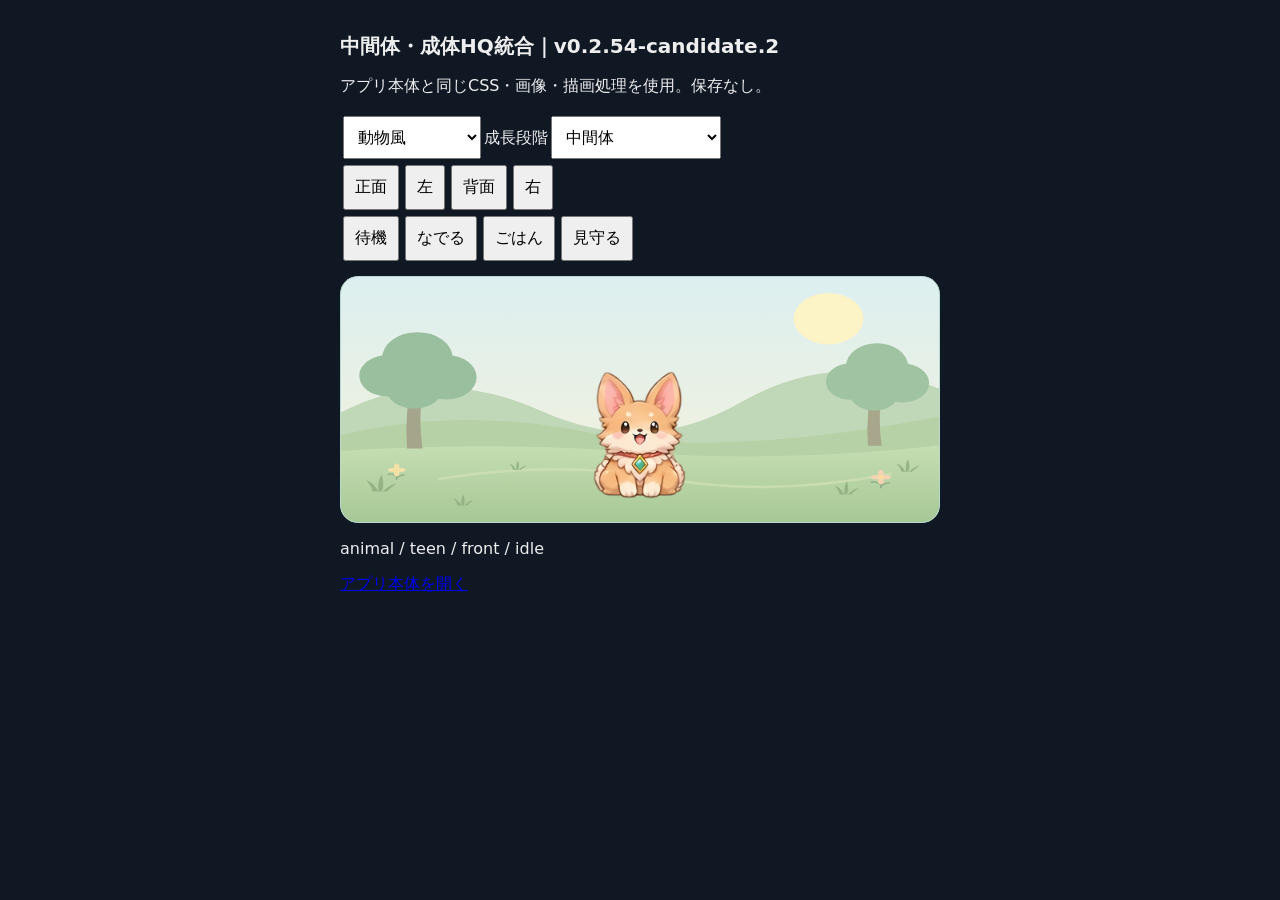
==== commit 753fabb9: "Preserve existing furniture placement when adding another item (v0.2.54-candidate.2)" ====
--- a/hq-integration-qa.html
+++ b/hq-integration-qa.html
@@ -1,4 +1,4 @@
-<!doctype html><html lang="ja"><meta charset="utf-8"><meta name="viewport" content="width=device-width,initial-scale=1"><title>全成長段階HQ統合QA｜v0.2.54-candidate.1</title><link rel="stylesheet" href="pet-game.css?v=0254c1"><link rel="stylesheet" href="pet-hq.css?v=0254c1"><style>body{font:16px system-ui;background:#101824;color:#eee;padding:12px}main{max-width:600px;margin:auto}button,select{font:inherit;padding:10px;margin:3px}h1{font-size:20px}.pet-stage{min-height:205px}</style><main><h1>中間体・成体HQ統合｜v0.2.54-candidate.1</h1><p>アプリ本体と同じCSS・画像・描画処理を使用。保存なし。</p><select id="species"><option value="animal">動物風</option><option value="dino">恐竜</option><option value="fantasy">架空の生き物</option><option value="yokai">妖怪</option><option value="fairy">妖精</option></select><label>成長段階<select id="stage"><option value="teen">中間体</option><option value="adult">成体</option><option value="baby">幼体（採用済み）</option></select></label><nav id="directions"><button data-dir="front">正面</button><button data-dir="left">左</button><button data-dir="back">背面</button><button data-dir="right">右</button></nav><nav id="moods"><button data-mood="idle">待機</button><button data-mood="pet">なでる</button><button data-mood="food">ごはん</button><button data-mood="calm">見守る</button></nav><div class="pet-room" data-room-type="animal"><div class="pet-stage"><span class="pet-character pet-mood-idle" data-growth="baby" data-type="animal" data-facing="front"></span></div></div><p id="status"></p><p><a href="index.html?v=0254c1">アプリ本体を開く</a></p></main><script src="pet-illustration.js?v=0254c1"></script><script>
+<!doctype html><html lang="ja"><meta charset="utf-8"><meta name="viewport" content="width=device-width,initial-scale=1"><title>全成長段階HQ統合QA｜v0.2.54-candidate.2</title><link rel="stylesheet" href="pet-game.css?v=0254c2"><link rel="stylesheet" href="pet-hq.css?v=0254c2"><style>body{font:16px system-ui;background:#101824;color:#eee;padding:12px}main{max-width:600px;margin:auto}button,select{font:inherit;padding:10px;margin:3px}h1{font-size:20px}.pet-stage{min-height:205px}</style><main><h1>中間体・成体HQ統合｜v0.2.54-candidate.2</h1><p>アプリ本体と同じCSS・画像・描画処理を使用。保存なし。</p><select id="species"><option value="animal">動物風</option><option value="dino">恐竜</option><option value="fantasy">架空の生き物</option><option value="yokai">妖怪</option><option value="fairy">妖精</option></select><label>成長段階<select id="stage"><option value="teen">中間体</option><option value="adult">成体</option><option value="baby">幼体（採用済み）</option></select></label><nav id="directions"><button data-dir="front">正面</button><button data-dir="left">左</button><button data-dir="back">背面</button><button data-dir="right">右</button></nav><nav id="moods"><button data-mood="idle">待機</button><button data-mood="pet">なでる</button><button data-mood="food">ごはん</button><button data-mood="calm">見守る</button></nav><div class="pet-room" data-room-type="animal"><div class="pet-stage"><span class="pet-character pet-mood-idle" data-growth="baby" data-type="animal" data-facing="front"></span></div></div><p id="status"></p><p><a href="index.html?v=0254c2">アプリ本体を開く</a></p></main><script src="pet-illustration.js?v=0254c2"></script><script>
 let stage='teen',type='animal',dir='front',mood='idle',timer;const ch=document.querySelector('.pet-character');
 function paint(restart=false){let facing=stage==='baby'&&mood!=='idle'?'front':dir;for(let k of ['idle','pet','food','calm'])ch.classList.toggle('pet-mood-'+k,k===mood);if(ch.dataset.growth!==stage||ch.dataset.type!==type||ch.dataset.facing!==facing||!ch.firstChild){ch.dataset.growth=stage;ch.dataset.type=type;ch.dataset.facing=facing;ch.innerHTML=HAM.PetIllustration.draw({type,stage,direction:facing,mood})}if(restart)for(let a of ch.querySelector('.pet-illustration').getAnimations({subtree:true}))if(a.animationName?.startsWith('pet247-care-')){a.currentTime=0;a.play()}document.querySelector('.pet-room').dataset.roomType=type;document.querySelector('#status').textContent=type+' / '+stage+' / '+facing+' / '+mood}
 document.querySelector('#stage').onchange=e=>{clearTimeout(timer);stage=e.target.value;mood='idle';paint()};document.querySelector('#species').onchange=e=>{clearTimeout(timer);type=e.target.value;mood='idle';paint()};document.querySelector('#directions').onclick=e=>{if(!e.target.dataset.dir)return;clearTimeout(timer);dir=e.target.dataset.dir;mood='idle';paint()};document.querySelector('#moods').onclick=e=>{if(!e.target.dataset.mood)return;clearTimeout(timer);mood=e.target.dataset.mood;paint(true);if(mood!=='idle')timer=setTimeout(()=>{mood='idle';paint()},mood==='calm'?3200:1700)};paint();</script></html>
--- a/pet-game.css
+++ b/pet-game.css
@@ -315,13 +315,13 @@
 }
 .pet-art-image{position:absolute;inset:0;background-repeat:no-repeat;background-color:transparent}
 .pet-art-baby:not(.pet-art-yokai) .pet-art-image{
-  background-image:url("./assets/pet-concept-atlas.webp?v=0254c1");background-size:200% 400%;
+  background-image:url("./assets/pet-concept-atlas.webp?v=0254c2");background-size:200% 400%;
 }
 .pet-art-baby.pet-art-yokai .pet-art-image{
-  background-image:url("./assets/pet-yokai-concept.webp?v=0254c1");background-size:200% 100%;
+  background-image:url("./assets/pet-yokai-concept.webp?v=0254c2");background-size:200% 100%;
 }
 .pet-art-growth .pet-art-image{
-  background-image:url("./assets/pet-growth-atlas.webp?v=0254c1");background-size:400% 500%;
+  background-image:url("./assets/pet-growth-atlas.webp?v=0254c2");background-size:400% 500%;
 }
 .pet-art-front.pet-art-baby .pet-art-image{background-position-x:0%}
 .pet-art-side.pet-art-baby .pet-art-image{background-position-x:100%}
@@ -425,7 +425,7 @@
 
 /* candidate.16 rear view sprites: 3 stage columns by 5 species rows, 320x360 pixels per cell. */
 .pet-character .pet-art-back .pet-art-image{
-  background-image:url("./assets/pet-rear-atlas.webp?v=0254c1");
+  background-image:url("./assets/pet-rear-atlas.webp?v=0254c2");
   background-size:300% 500%;background-repeat:no-repeat;
 }
 .pet-art-back.pet-art-baby .pet-art-image{background-position-x:0%}
@@ -453,7 +453,7 @@
 /* candidate.28: coherent 4-column / 15-row atlas; 320x360 output per cell,
    resampled from approximately 162x162 source, so no native-detail claim. */
 .pet-character .pet-art.pet-unified .pet-art-image{
-  background-image:url('./assets/pet-unified-atlas.webp?v=0254c1');
+  background-image:url('./assets/pet-unified-atlas.webp?v=0254c2');
   background-size:400% 1500%;background-repeat:no-repeat;transform:none;
 }
 .pet-character .pet-unified.pet-art-front .pet-art-image{background-position-x:0.000000%}
@@ -692,7 +692,7 @@
    960x360 source = 3 cells of 320x360, rendered at 160x180.
    The other 59 sprite variants stay exactly as in candidate.28. */
 .pet-stage .pet-character .pet-unified.pet-art-fantasy.pet-art-baby.pet-art-front > .pet-art-image:first-child{
-  background-image:url('./assets/pet-blink-fantasy-baby.webp?v=0254c1');
+  background-image:url('./assets/pet-blink-fantasy-baby.webp?v=0254c2');
   background-size:300% 100%;
   background-position:0% 0%;
   animation:pet26-blink-frames 2.8s steps(1,end) infinite;
@@ -724,7 +724,7 @@
 
 /* candidate.28: yokai baby gaze, whole aligned frames; no closed eye. */
 .pet-stage .pet-character .pet-unified.pet-art-yokai.pet-art-baby.pet-art-front > .pet-art-image:first-child{
- background-image:url('./assets/pet-gaze-yokai-baby.svg?v=0254c1');
+ background-image:url('./assets/pet-gaze-yokai-baby.svg?v=0254c2');
  background-size:300% 100%;
  background-position:0% 0%;
  animation:pet28-gaze-frames 3s steps(1,end) infinite;
@@ -743,13 +743,13 @@
 
 /* candidate.29: real three-frame blink for animal, dinosaur and fairy babies; room/front only. */
 .pet-stage .pet-character .pet-unified.pet-art-animal.pet-art-baby.pet-art-front > .pet-art-image:first-child{
-  background-image:url('./assets/pet-blink-animal-baby.webp?v=0254c1');
+  background-image:url('./assets/pet-blink-animal-baby.webp?v=0254c2');
 }
 .pet-stage .pet-character .pet-unified.pet-art-dino.pet-art-baby.pet-art-front > .pet-art-image:first-child{
-  background-image:url('./assets/pet-blink-dino-baby.webp?v=0254c1');
+  background-image:url('./assets/pet-blink-dino-baby.webp?v=0254c2');
 }
 .pet-stage .pet-character .pet-unified.pet-art-fairy.pet-art-baby.pet-art-front > .pet-art-image:first-child{
-  background-image:url('./assets/pet-blink-fairy-baby.webp?v=0254c1');
+  background-image:url('./assets/pet-blink-fairy-baby.webp?v=0254c2');
 }
 .pet-stage .pet-character .pet-unified.pet-art-animal.pet-art-baby.pet-art-front > .pet-art-image:first-child,
 .pet-stage .pet-character .pet-unified.pet-art-dino.pet-art-baby.pet-art-front > .pet-art-image:first-child,
@@ -785,7 +785,7 @@
 
 /* v0.2.47: whole aligned frames, one small ear twitch, no overlay. */
 .pet-stage .pet-character .pet-unified.pet-art-animal.pet-art-baby.pet-art-front > .pet-art-image:first-child{
-  background-image:url('./assets/pet-animal-baby-blink-ear.webp?v=0254c1');
+  background-image:url('./assets/pet-animal-baby-blink-ear.webp?v=0254c2');
   background-size:500% 100%;
   background-position:0% 0%;
   animation:pet247-animal-blink-ear 2.8s steps(1,end) infinite;
@@ -810,7 +810,7 @@
 .pet-stage .pet-character .pet-unified.pet-art-animal.pet-art-baby.pet-art-right > .pet-art-image:first-child,
 .pet-stage .pet-character .pet-unified.pet-art-dino.pet-art-baby.pet-art-left > .pet-art-image:first-child,
 .pet-stage .pet-character .pet-unified.pet-art-dino.pet-art-baby.pet-art-right > .pet-art-image:first-child{
-  background-image:url('./assets/pet-baby-tail-sides.webp?v=0254c1');
+  background-image:url('./assets/pet-baby-tail-sides.webp?v=0254c2');
   background-size:300% 400%;
   background-position-x:0%;
   animation:pet247-tail-sway 2.4s steps(1,end) infinite;
@@ -840,8 +840,8 @@
 .pet-stage .pet-character .pet-unified.pet-art-fantasy.pet-art-baby.pet-art-left > .pet-art-image:first-child,
 .pet-stage .pet-character .pet-unified.pet-art-fantasy.pet-art-baby.pet-art-back > .pet-art-image:first-child,
 .pet-stage .pet-character .pet-unified.pet-art-fantasy.pet-art-baby.pet-art-right > .pet-art-image:first-child{
-  --pet-wing-strip:url('./assets/pet-fantasy-baby-wings.webp?v=0254c1');
-  --pet-blink-strip:url('./assets/pet-blink-fantasy-baby.webp?v=0254c1');
+  --pet-wing-strip:url('./assets/pet-fantasy-baby-wings.webp?v=0254c2');
+  --pet-blink-strip:url('./assets/pet-blink-fantasy-baby.webp?v=0254c2');
 }
 .pet-stage .pet-character .pet-unified.pet-art-fantasy.pet-art-baby.pet-art-left > .pet-art-image:first-child,
 .pet-stage .pet-character .pet-unified.pet-art-fantasy.pet-art-baby.pet-art-back > .pet-art-image:first-child,
@@ -876,8 +876,8 @@
 .pet-stage .pet-character .pet-unified.pet-art-fairy.pet-art-baby.pet-art-left > .pet-art-image:first-child,
 .pet-stage .pet-character .pet-unified.pet-art-fairy.pet-art-baby.pet-art-back > .pet-art-image:first-child,
 .pet-stage .pet-character .pet-unified.pet-art-fairy.pet-art-baby.pet-art-right > .pet-art-image:first-child{
-  --pet-wing-strip:url('./assets/pet-fairy-baby-wings.webp?v=0254c1');
-  --pet-blink-strip:url('./assets/pet-blink-fairy-baby.webp?v=0254c1');
+  --pet-wing-strip:url('./assets/pet-fairy-baby-wings.webp?v=0254c2');
+  --pet-blink-strip:url('./assets/pet-blink-fairy-baby.webp?v=0254c2');
 }
 .pet-stage .pet-character .pet-unified.pet-art-fairy.pet-art-baby.pet-art-left > .pet-art-image:first-child,
 .pet-stage .pet-character .pet-unified.pet-art-fairy.pet-art-baby.pet-art-back > .pet-art-image:first-child,
@@ -930,7 +930,7 @@
 .pet-stage .pet-character .pet-unified.pet-art-fairy.pet-art-baby.pet-art-front > .pet-art-image:first-child,
 .pet-stage .pet-character .pet-unified.pet-art-fairy.pet-art-baby.pet-art-left > .pet-art-image:first-child,
 .pet-stage .pet-character .pet-unified.pet-art-fairy.pet-art-baby.pet-art-back > .pet-art-image:first-child,
-.pet-stage .pet-character .pet-unified.pet-art-fairy.pet-art-baby.pet-art-right > .pet-art-image:first-child{--pet-wing-strip:url('./assets/pet-fairy-baby-wing-fold.webp?v=0254c1');}
+.pet-stage .pet-character .pet-unified.pet-art-fairy.pet-art-baby.pet-art-right > .pet-art-image:first-child{--pet-wing-strip:url('./assets/pet-fairy-baby-wing-fold.webp?v=0254c2');}
 .pet-stage .pet-character .pet-unified.pet-art-fairy.pet-art-baby.pet-art-front > .pet-art-image:first-child{animation:pet247-fairy-fold-blink 2.8s steps(1,end) infinite;}
 .pet-stage .pet-character .pet-unified.pet-art-fairy.pet-art-baby.pet-art-left > .pet-art-image:first-child,
 .pet-stage .pet-character .pet-unified.pet-art-fairy.pet-art-baby.pet-art-back > .pet-art-image:first-child,
@@ -959,7 +959,7 @@
 .pet-stage .pet-character .pet-unified.pet-art-fairy.pet-art-baby.pet-art-front > .pet-art-image:first-child,
 .pet-stage .pet-character .pet-unified.pet-art-fairy.pet-art-baby.pet-art-left > .pet-art-image:first-child,
 .pet-stage .pet-character .pet-unified.pet-art-fairy.pet-art-baby.pet-art-back > .pet-art-image:first-child,
-.pet-stage .pet-character .pet-unified.pet-art-fairy.pet-art-baby.pet-art-right > .pet-art-image:first-child{--pet-wing-strip:url('./assets/pet-fairy-baby-wing-axis.webp?v=0254c1');}
+.pet-stage .pet-character .pet-unified.pet-art-fairy.pet-art-baby.pet-art-right > .pet-art-image:first-child{--pet-wing-strip:url('./assets/pet-fairy-baby-wing-axis.webp?v=0254c2');}
 .pet-stage .pet-character .pet-unified.pet-art-fairy.pet-art-baby.pet-art-front > .pet-art-image:first-child{animation:pet247-fairy-axis-blink 2.8s steps(1,end) infinite;}
 .pet-stage .pet-character .pet-unified.pet-art-fairy.pet-art-baby.pet-art-left > .pet-art-image:first-child,
 .pet-stage .pet-character .pet-unified.pet-art-fairy.pet-art-baby.pet-art-back > .pet-art-image:first-child,
@@ -986,8 +986,8 @@
 .pet-stage .pet-character.pet-mood-idle .pet-unified.pet-art-yokai.pet-art-baby.pet-art-front > .pet-art-image:first-child,
 .pet-stage .pet-character.pet-mood-idle .pet-unified.pet-art-yokai.pet-art-baby.pet-art-left > .pet-art-image:first-child,
 .pet-stage .pet-character.pet-mood-idle .pet-unified.pet-art-yokai.pet-art-baby.pet-art-back > .pet-art-image:first-child,
-.pet-stage .pet-character.pet-mood-idle .pet-unified.pet-art-yokai.pet-art-baby.pet-art-right > .pet-art-image:first-child{--pet-yokai-tail:url('./assets/pet-yokai-baby-tail-swing-fixed.webp?v=0254c1');}
-.pet-stage .pet-character.pet-mood-idle .pet-unified.pet-art-yokai.pet-art-baby.pet-art-front > .pet-art-image:first-child{--pet-yokai-gaze:url('./assets/pet-gaze-yokai-baby.svg?v=0254c1');animation:pet247-yokai-swing-gaze 3s steps(1,end) infinite;}
+.pet-stage .pet-character.pet-mood-idle .pet-unified.pet-art-yokai.pet-art-baby.pet-art-right > .pet-art-image:first-child{--pet-yokai-tail:url('./assets/pet-yokai-baby-tail-swing-fixed.webp?v=0254c2');}
+.pet-stage .pet-character.pet-mood-idle .pet-unified.pet-art-yokai.pet-art-baby.pet-art-front > .pet-art-image:first-child{--pet-yokai-gaze:url('./assets/pet-gaze-yokai-baby.svg?v=0254c2');animation:pet247-yokai-swing-gaze 3s steps(1,end) infinite;}
 .pet-stage .pet-character.pet-mood-idle .pet-unified.pet-art-yokai.pet-art-baby.pet-art-left > .pet-art-image:first-child,
 .pet-stage .pet-character.pet-mood-idle .pet-unified.pet-art-yokai.pet-art-baby.pet-art-back > .pet-art-image:first-child,
 .pet-stage .pet-character.pet-mood-idle .pet-unified.pet-art-yokai.pet-art-baby.pet-art-right > .pet-art-image:first-child{background-image:var(--pet-yokai-tail);background-size:500% 400%;background-position-x:0%;animation:pet247-yokai-swing-side 2.4s steps(1,end) infinite;}
@@ -1038,28 +1038,28 @@
   80%{rotate:0deg;translate:0 0}
 }
 .pet-stage .pet-character.pet-mood-pet .pet-unified.pet-art-animal.pet-art-baby.pet-art-front > .pet-art-image:first-child{
-  background-image:url('./assets/pet-animal-baby-blink-ear.webp?v=0254c1');
+  background-image:url('./assets/pet-animal-baby-blink-ear.webp?v=0254c2');
   background-size:500% 100%;
   background-position:0% 0%;
   --care-half:25%;--care-closed:50%;
   animation:pet247-care-pet-eyes 1.55s steps(1,end) both;
 }
 .pet-stage .pet-character.pet-mood-pet .pet-unified.pet-art-fantasy.pet-art-baby.pet-art-front > .pet-art-image:first-child{
-  background-image:url('./assets/pet-blink-fantasy-baby.webp?v=0254c1');
+  background-image:url('./assets/pet-blink-fantasy-baby.webp?v=0254c2');
   background-size:300% 100%;
   background-position:0% 0%;
   --care-half:50%;--care-closed:100%;
   animation:pet247-care-pet-eyes 1.55s steps(1,end) both;
 }
 .pet-stage .pet-character.pet-mood-pet .pet-unified.pet-art-dino.pet-art-baby.pet-art-front > .pet-art-image:first-child{
-  background-image:url('./assets/pet-blink-dino-baby.webp?v=0254c1');
+  background-image:url('./assets/pet-blink-dino-baby.webp?v=0254c2');
   background-size:300% 100%;
   background-position:0% 0%;
   --care-half:50%;--care-closed:100%;
   animation:pet247-care-pet-eyes 1.55s steps(1,end) both;
 }
 .pet-stage .pet-character.pet-mood-pet .pet-unified.pet-art-fairy.pet-art-baby.pet-art-front > .pet-art-image:first-child{
-  background-image:url('./assets/pet-blink-fairy-baby.webp?v=0254c1');
+  background-image:url('./assets/pet-blink-fairy-baby.webp?v=0254c2');
   background-size:300% 100%;
   background-position:0% 0%;
   /* Skip the previously rejected half-open fairy frame, even in care. */
@@ -1073,7 +1073,7 @@
   90%{background-position-x:0%}
 }
 .pet-stage .pet-character.pet-mood-pet .pet-unified.pet-art-yokai.pet-art-baby.pet-art-front > .pet-art-image:first-child{
-  background-image:url('./assets/pet-yokai-baby-tail-swing-fixed.webp?v=0254c1');
+  background-image:url('./assets/pet-yokai-baby-tail-swing-fixed.webp?v=0254c2');
   background-size:500% 400%;
   background-position:0% 0%;
   animation:pet247-care-pet-yokai 1.55s steps(1,end) both;
@@ -1117,13 +1117,13 @@
   --food-row:85.714286%;--chew-row:-88px;--prop-row:-88px;--chew-y:75px;--food-y:73.5px;
 }
 .pet-stage .pet-character.pet-mood-food[data-growth="baby"] .pet-unified.pet-art-baby.pet-art-front > .pet-art-image:first-child{
-  background-image:url('./assets/pet-unified-atlas.webp?v=0254c1');
+  background-image:url('./assets/pet-unified-atlas.webp?v=0254c2');
   background-size:400% 1500%;background-position:0% var(--food-row);
   animation:none!important;
 }
 .pet-stage .pet-character.pet-mood-food[data-growth="baby"] .pet-unified.pet-art-baby.pet-art-front .pet-care-chew{
   display:block;position:absolute;left:var(--chew-x);top:var(--chew-y);width:30px;height:22px;
-  background:url('./assets/pet-baby-chew-closed-q95.webp?v=0254c1') no-repeat 0 var(--chew-row)/60px 110px;
+  background:url('./assets/pet-baby-chew-closed-q95.webp?v=0254c2') no-repeat 0 var(--chew-row)/60px 110px;
   -webkit-mask-image:linear-gradient(to right,transparent,#000 1px,#000 calc(100% - 1px),transparent),linear-gradient(to bottom,transparent,#000 1px,#000 calc(100% - 1px),transparent);
   -webkit-mask-composite:source-in;
   mask-image:linear-gradient(to right,transparent,#000 1px,#000 calc(100% - 1px),transparent),linear-gradient(to bottom,transparent,#000 1px,#000 calc(100% - 1px),transparent);
@@ -1132,7 +1132,7 @@
 }
 .pet-stage .pet-character.pet-mood-food[data-growth="baby"] .pet-unified.pet-art-baby.pet-art-front .pet-care-food{
   display:block;position:absolute;left:var(--food-x);top:var(--food-y);width:22px;height:22px;
-  background:url('./assets/pet-baby-food-types.svg?v=0254c1') no-repeat 0 var(--prop-row)/22px 110px;
+  background:url('./assets/pet-baby-food-types.svg?v=0254c2') no-repeat 0 var(--prop-row)/22px 110px;
   z-index:2;opacity:1;animation:pet247-care-food-offer .48s ease-in-out both;
 }
 .pet-stage .pet-character.pet-mood-food[data-growth="baby"] .pet-art-emote{display:none;}
@@ -1178,22 +1178,22 @@
   48%{translate:0 -1px}
 }
 .pet-stage .pet-character.pet-mood-calm .pet-unified.pet-art-baby.pet-art-front.pet-art-animal > .pet-art-image:first-child{
-  background-image:url('./assets/pet-animal-baby-blink-ear.webp?v=0254c1');
+  background-image:url('./assets/pet-animal-baby-blink-ear.webp?v=0254c2');
   background-size:500% 100%;background-position:0% 0%;--rest-half:25%;--rest-closed:50%;
   animation:pet247-care-calm-eyes 3.05s steps(1,end) both;
 }
 .pet-stage .pet-character.pet-mood-calm .pet-unified.pet-art-baby.pet-art-front.pet-art-fantasy > .pet-art-image:first-child{
-  background-image:url('./assets/pet-blink-fantasy-baby.webp?v=0254c1');
+  background-image:url('./assets/pet-blink-fantasy-baby.webp?v=0254c2');
   background-size:300% 100%;background-position:0% 0%;--rest-half:50%;--rest-closed:100%;
   animation:pet247-care-calm-eyes 3.05s steps(1,end) both;
 }
 .pet-stage .pet-character.pet-mood-calm .pet-unified.pet-art-baby.pet-art-front.pet-art-dino > .pet-art-image:first-child{
-  background-image:url('./assets/pet-blink-dino-baby.webp?v=0254c1');
+  background-image:url('./assets/pet-blink-dino-baby.webp?v=0254c2');
   background-size:300% 100%;background-position:0% 0%;--rest-half:50%;--rest-closed:100%;
   animation:pet247-care-calm-eyes 3.05s steps(1,end) both;
 }
 .pet-stage .pet-character.pet-mood-calm .pet-unified.pet-art-baby.pet-art-front.pet-art-fairy > .pet-art-image:first-child{
-  background-image:url('./assets/pet-blink-fairy-baby.webp?v=0254c1');
+  background-image:url('./assets/pet-blink-fairy-baby.webp?v=0254c2');
   background-size:300% 100%;background-position:0% 0%;--rest-half:0%;--rest-closed:100%;
   animation:pet247-care-calm-eyes 3.05s steps(1,end) both;
 }
@@ -1206,7 +1206,7 @@
 }
 /* Yokai has no accepted closed-eye art. Keep its gaze and quiet the tail. */
 .pet-stage .pet-character.pet-mood-calm .pet-unified.pet-art-baby.pet-art-front.pet-art-yokai > .pet-art-image:first-child{
-  background-image:url('./assets/pet-gaze-yokai-baby.svg?v=0254c1');
+  background-image:url('./assets/pet-gaze-yokai-baby.svg?v=0254c2');
   background-size:300% 100%;background-position:0% 0%;animation:none!important;
 }
 .pet-stage .pet-character.pet-mood-calm[data-growth="baby"] .pet-art-emote{
@@ -1232,11 +1232,11 @@
   background-color:#e1e9dc;background-size:100% 100%;background-position:center;
   background-repeat:no-repeat;
 }
-.pet-room[data-room-type="animal"]{background-image:url('./assets/pet-room-animal.svg?v=0254c1');}
-.pet-room[data-room-type="fantasy"]{background-image:url('./assets/pet-room-fantasy.svg?v=0254c1');}
-.pet-room[data-room-type="fairy"]{background-image:url('./assets/pet-room-fairy.svg?v=0254c1');}
-.pet-room[data-room-type="yokai"]{background-image:url('./assets/pet-room-yokai.svg?v=0254c1');}
-.pet-room[data-room-type="dino"]{background-image:url('./assets/pet-room-dino.svg?v=0254c1');}
+.pet-room[data-room-type="animal"]{background-image:url('./assets/pet-room-animal.svg?v=0254c2');}
+.pet-room[data-room-type="fantasy"]{background-image:url('./assets/pet-room-fantasy.svg?v=0254c2');}
+.pet-room[data-room-type="fairy"]{background-image:url('./assets/pet-room-fairy.svg?v=0254c2');}
+.pet-room[data-room-type="yokai"]{background-image:url('./assets/pet-room-yokai.svg?v=0254c2');}
+.pet-room[data-room-type="dino"]{background-image:url('./assets/pet-room-dino.svg?v=0254c2');}
 .pet-room[data-room-type]:not([data-room-type=""])::after,
 .pet-room[data-room-type]:not([data-room-type=""]):not(.pet-room-decorated)::before{display:none;}
 /* Preserve the already-earned decoration independently of the habitat. */
